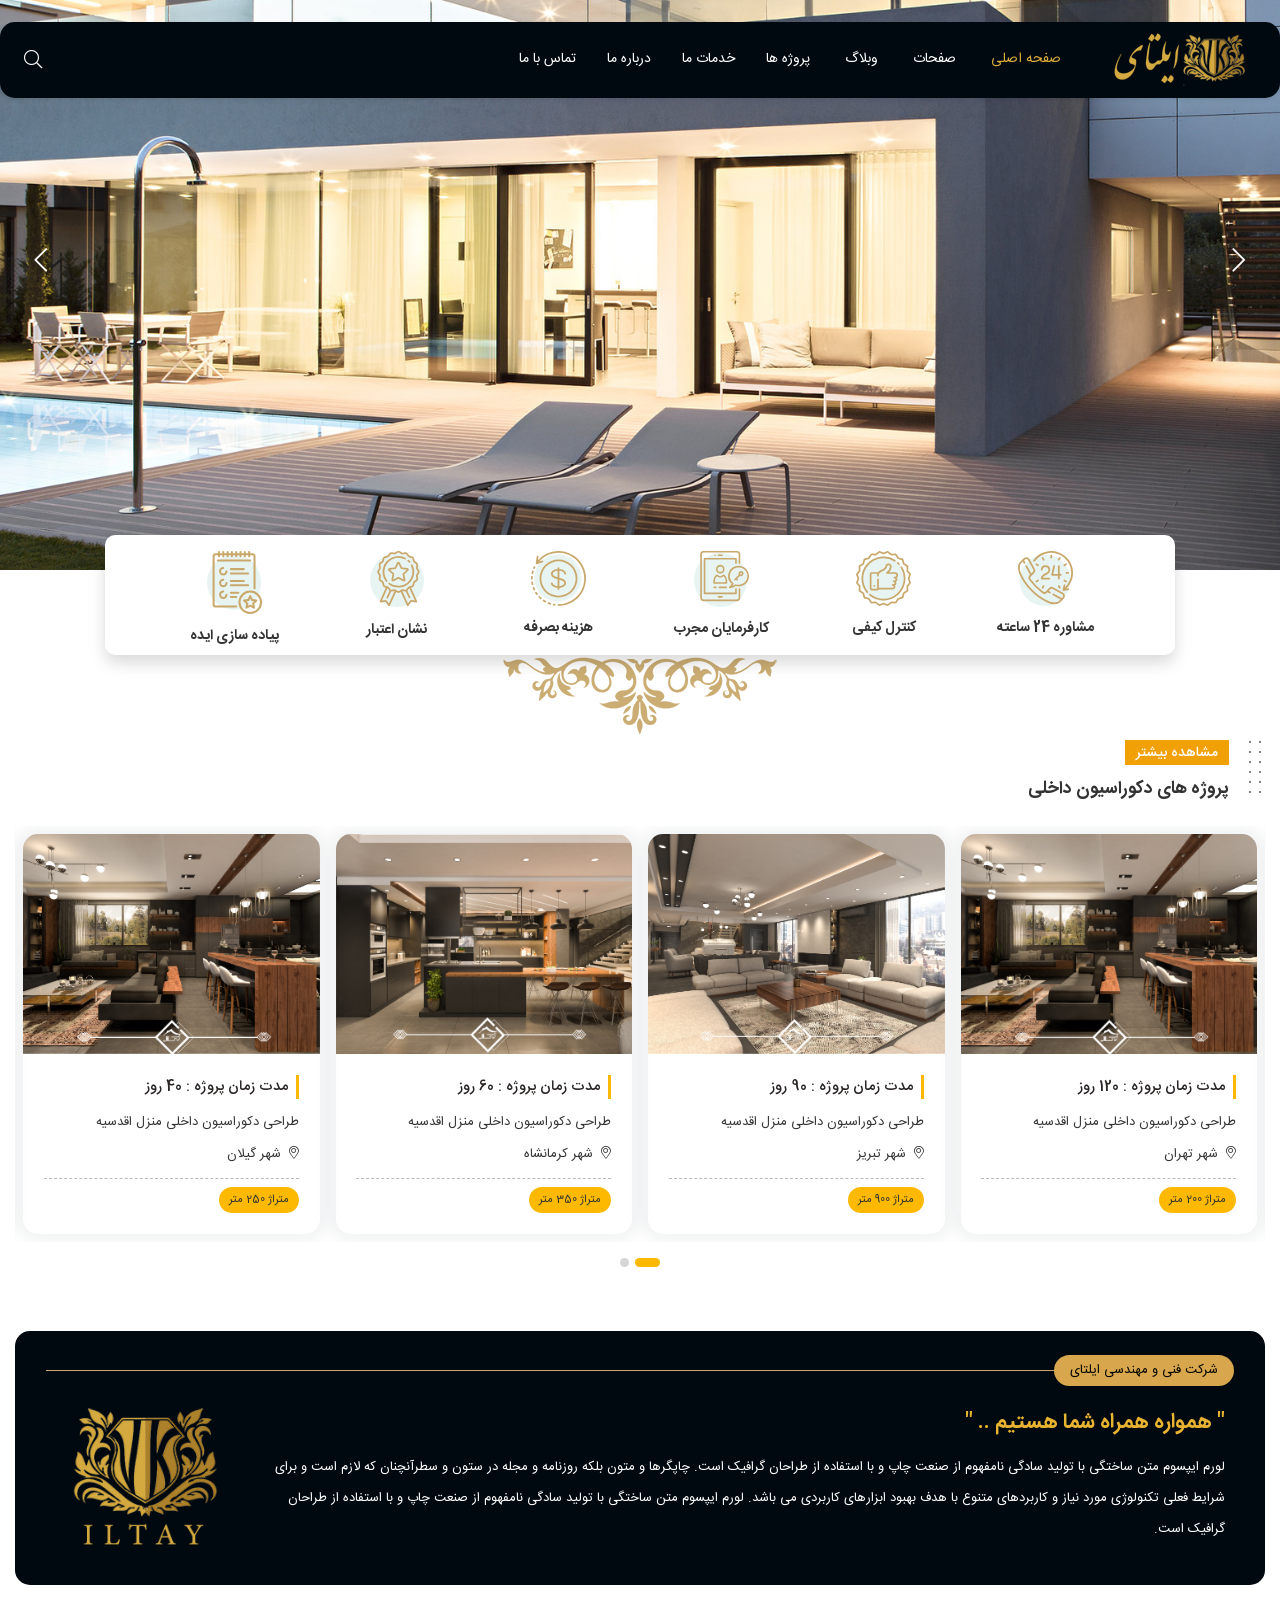
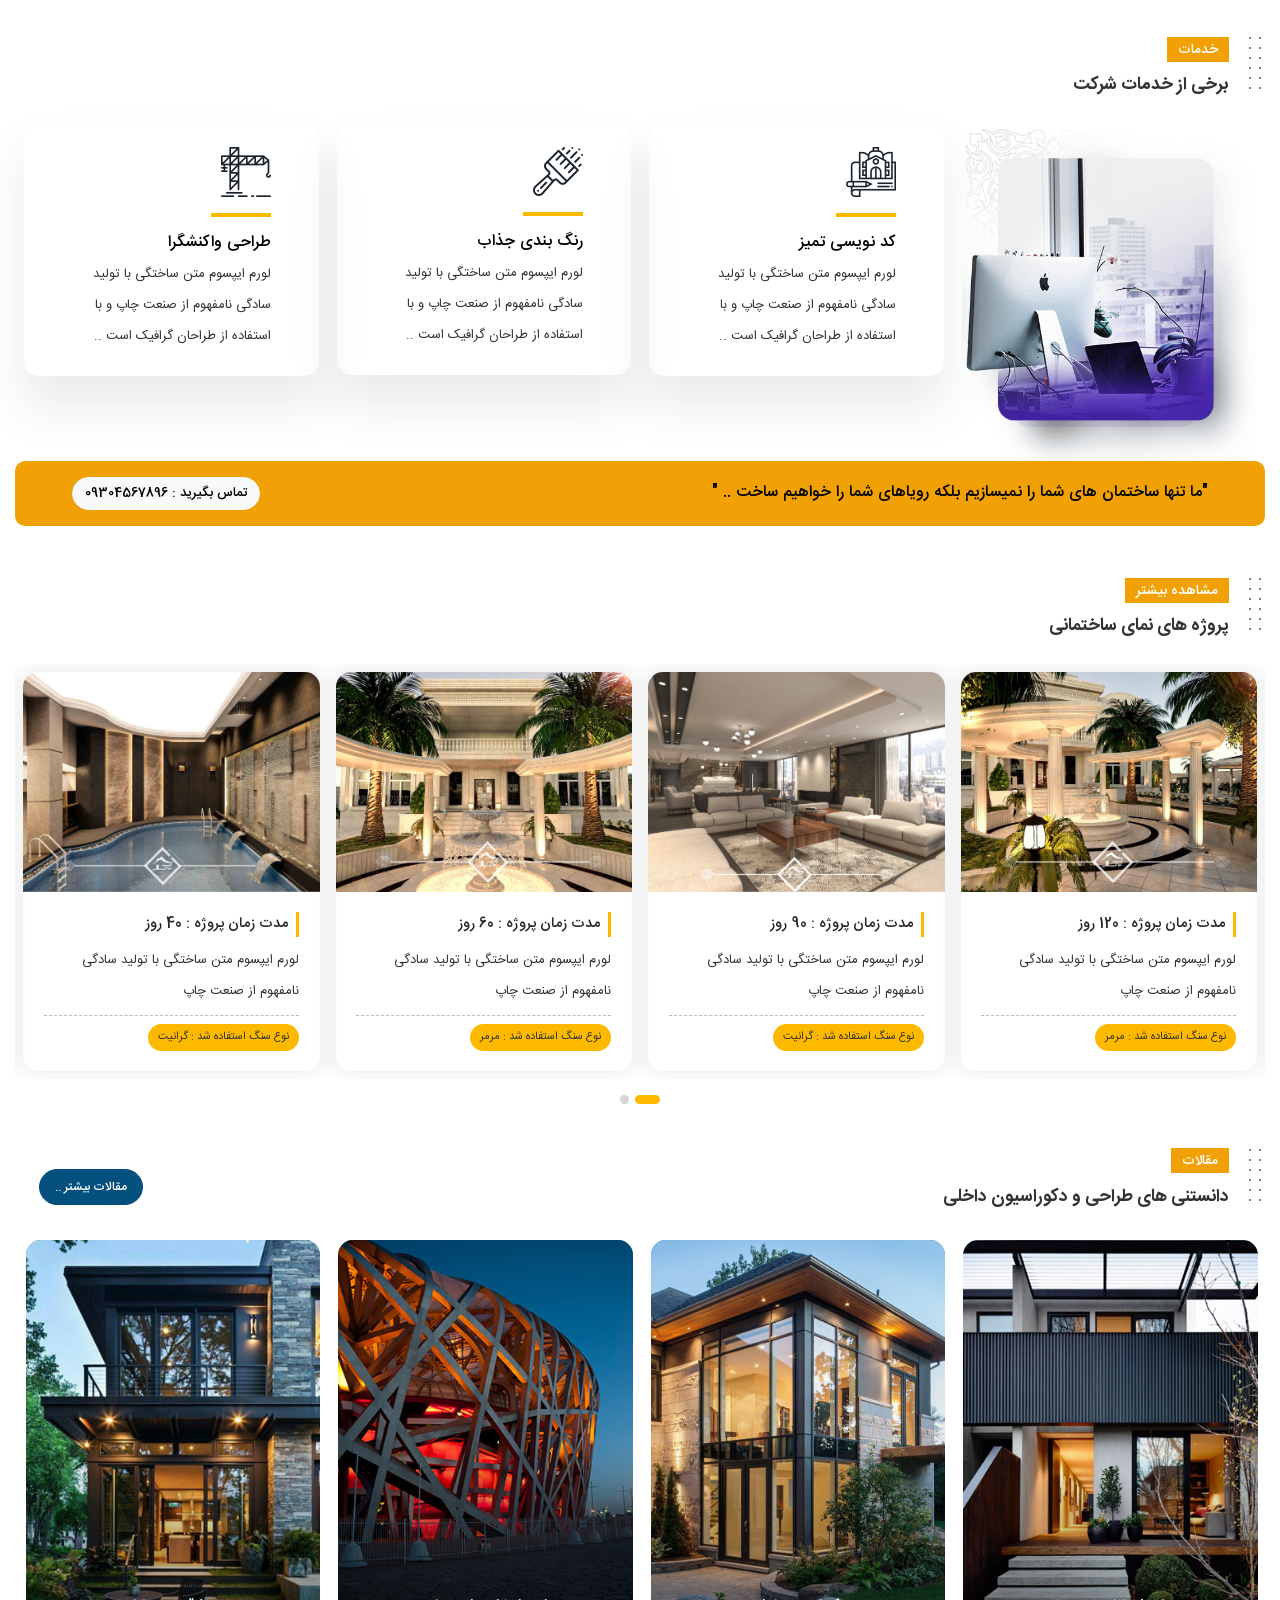
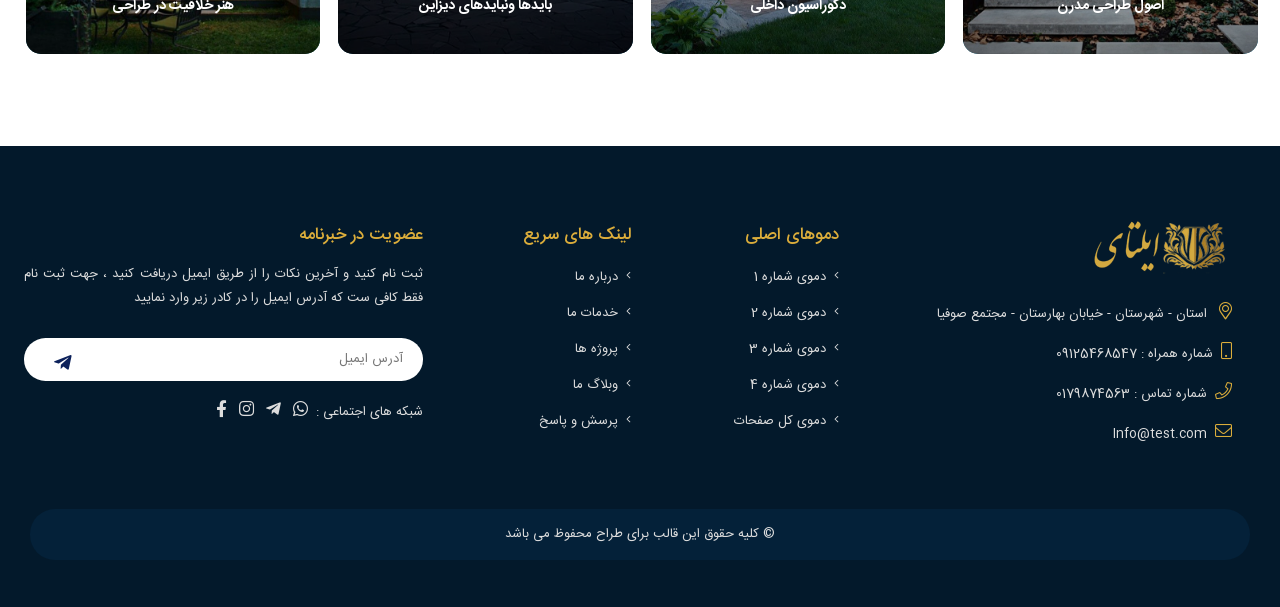
==== Sample-HTML/index.html @ dae74fb6 "chore: remove deprecated custom contact form handler - Delete inc/contact-handler.php (superseded by" ====
﻿<!DOCTYPE html>
<html>
<head>
    <title></title>
    <meta charset="UTF-8">
    <meta http-equiv="X-UA-Compatible" content="IE=edge">
    <meta name="viewport" content="width=device-width, initial-scale=1.0 , maximum-scale=1">

    <link href="Css/Main.css" rel="stylesheet" />
    <link href="Css/Style.css" rel="stylesheet" />
    <link href="Css/Menu.css" rel="stylesheet" />
    <link href="Css/owl.carousel.min.css" rel="stylesheet" />
    <link href="Css/owl.theme.min.css" rel="stylesheet" />
    <link href="Css/hoverimg.css" rel="stylesheet" />
</head>
<body>
    <div class="main_wrap">
        <div class="of-site-mask"></div>

        <div class="off-canvas-wrap ">
            <div class="close-off-canvas-wrap">
                <a href="#" id="of-close-off-canvas">
                    <i class="fal fa-times"></i>
                </a>
            </div>
            <div class="off-canvas-inner">
                <div id="of-mobile-nav" class="mobile-menu-wrap">
                    <ul class="mobile-menu">

                        <li>
                            <a href="#">دموهای اصلی<i class="explain-menu fal fa-angle-left"></i></a>
                            <ul class="sub-menu">
                                <li><a href="Index_demo1.html">دموی اصلی 1</a></li>
                                <li><a href="Index_demo2.html">دموی اصلی 2</a></li>
                                <li><a href="Index_demo3.html">دموی اصلی 3</a></li>
                                <li><a href="Index_demo4.html">دموی اصلی 4</a></li>
                            </ul>
                        </li>
                        <li>
                            <a href="#">درباره ما<i class="explain-menu fal fa-angle-left"></i></a>
                            <ul class="sub-menu">
                                <li><a href="Aboutus1.html">درباره ما 1</a></li>
                                <li><a href="Aboutus2.html">درباره ما 2</a></li>
                            </ul>
                        </li>
                        <li>
                            <a href="#">ارتباط با ما<i class="explain-menu fal fa-angle-left"></i></a>
                            <ul class="sub-menu">
                                <li><a href="Contactus1.html">ارتباط ما 1</a></li>
                                <li><a href="Contactus2.html">ارتباط ما 2</a></li>
                            </ul>
                        </li>
                        <li>
                            <a href="#">پرسش و پاسخ<i class="explain-menu fal fa-angle-left"></i></a>
                            <ul class="sub-menu">
                                <li><a href="Faq1.html">پرسش و پاسخ 1</a></li>
                                <li><a href="Faq2.html">پرسش و پاسخ 2</a></li>
                            </ul>
                        </li>
                        <li>
                            <a href="#">تیم ما<i class="explain-menu fal fa-angle-left"></i></a>
                            <ul class="sub-menu">
                                <li><a href="Ourteam.html">اعضای تیم</a></li>
                                <li><a href="Ourteam_details.html">جزئیات تیم</a></li>
                            </ul>
                        </li>
                        <li>
                            <a href="#">خدمات ما<i class="explain-menu fal fa-angle-left"></i></a>
                            <ul class="sub-menu">
                                <li><a href="Service1.html">خدمات ما 1 </a></li>
                                <li><a href="Service2.html">خدمات ما 2</a></li>
                            </ul>
                        </li>
                        <li>
                            <a href="#">وبلاگ<i class="explain-menu fal fa-angle-left"></i></a>
                            <ul class="sub-menu">
                                <li><a href="blog_grid.html">وبلاگ جدولی </a></li>
                                <li><a href="blog_list.html">وبلاگ لیستی</a></li>
                                <li><a href="blog_destails.html">جزئیات وبلاگ</a></li>
                            </ul>
                        </li>
                        <li>
                            <a href="#">پروژه ها<i class="explain-menu fal fa-angle-left"></i></a>
                            <ul class="sub-menu">
                                <li><a href="Portfoilo1.html">نمونه پروژه 1 </a></li>
                                <li><a href="Portfoilo2.html">نمونه پروژه 2 </a></li>
                                <li><a href="Portfoilo3.html">نمونه پروژه 3 </a></li>
                                <li><a href="Portfoilo_details.html">جزئیات پروژه</a></li>
                            </ul>
                        </li>
                        <li><a href="404.html">صفحه 404</a></li>
                        <li><a href="Login.html">صفحه ورود عضویت</a></li>
                        <li><a href="Blank_page.html">صفحه خالی</a></li>

                    </ul>
                </div>
            </div>
        </div>

        <header class="main_header wide_header">
            <div class="header_container">

                <div class="menu_wrapper menu_sticky">
                    <div class="container p_relative bg-cudark radius15 py-2 shadow-sm mobnav">
                        <div id="navigation" class="of-drop-down of-main-menu" role="navigation">
                            <ul class="menu">
                                <li class="ml-3">
                                    <a href="#" class="current">
                                        <img src="Img/Logo.png" />
                                    </a>
                                </li>

                                <li class="has_sub ">
                                    <a href="#" class="currentlnklight">صفحه اصلی</a>
                                    <div class="second">
                                        <div class="inner">
                                            <ul>
                                                <li><a href="Index_demo1.html">صفحه اصلی دمو 1</a></li>
                                                <li><a href="Index_demo2.html">صفحه اصلی دمو 2</a></li>
                                                <li><a href="Index_demo3.html">صفحه اصلی دمو 3</a></li>
                                                <li><a href="Index_demo4.html">صفحه اصلی دمو 4</a></li>
                                            </ul>
                                        </div>
                                    </div>
                                </li>

                                <li class="has_sub narrow">
                                    <a href="#">صفحات</a>

                                    <div class="second">
                                        <div class="inner">
                                            <ul>
                                                <li class="sub">
                                                    <a href="#" class=""><i class="q_menu_arrow fal fa-angle-left"></i>درباره ما</a>
                                                    <ul>
                                                        <li><a href="Aboutus1.html">درباره ما 1</a></li>
                                                        <li><a href="Aboutus2.html">درباره ما 2</a></li>
                                                    </ul>
                                                </li>
                                                <li class="sub">
                                                    <a href="#" class=""><i class="q_menu_arrow fal fa-angle-left"></i>ارتباط با ما</a>
                                                    <ul>
                                                        <li><a href="Contactus1.html">ارتباط با ما 1</a></li>
                                                        <li><a href="Contactus2.html" >ارتباط با ما 2</a></li>
                                                    </ul>
                                                </li>
                                                <li class="sub">
                                                    <a href="#" class=""><i class="q_menu_arrow fal fa-angle-left"></i>پرسش و پاسخ </a>
                                                    <ul>
                                                        <li><a href="Faq1.html">پرسش و پاسخ 1</a></li>
                                                        <li><a href="Faq2.html">پرسش و پاسخ 2</a></li>
                                                    </ul>
                                                </li>

                                                <li class="sub">
                                                    <a href="#" class=""><i class="q_menu_arrow fal fa-angle-left"></i>تیم ما</a>
                                                    <ul>
                                                        <li><a href="Ourteam.html">اعضای تیم</a></li>
                                                        <li><a href="Ourteam_details.html">جزئیات تیم ما</a></li>
                                                    </ul>
                                                </li>
                                                <li class="sub">
                                                    <a href="#" class=""><i class="q_menu_arrow fal fa-angle-left"></i>خدمات ما</a>
                                                    <ul>
                                                        <li><a href="Service1.html">خدمات ما 1</a></li>
                                                        <li><a href="Service2.html">خدمات ما 2</a></li>
                                                    </ul>
                                                </li>

                                                <li><a href="404.html">صفحه 404</a></li>
                                                <li><a href="Login.html">صفحه ورود عضویت</a></li>
                                                <li><a href="Blank_page.html">صفحه خالی</a></li>
                                            </ul>
                                        </div>
                                    </div>
                                </li>



                                <li class="has_sub ">
                                    <a href="#">وبلاگ</a>
                                    <div class="second">
                                        <div class="inner">
                                            <ul>
                                                <li>
                                                    <a href="blog_list.html" >وبلاگ لیستی</a>
                                                </li>
                                                <li>
                                                    <a href="blog_grid.html">وبلاگ جدولی</a>
                                                </li>

                                                <li>
                                                    <a href="blog_destails.html">جزئیات وبلاگ</a>
                                                </li>

                                            </ul>
                                        </div>
                                    </div>
                                </li>

                                <li class="has_sub narrow">
                                    <a href="#">پروژه ها</a>

                                    <div class="second">
                                        <div class="inner">
                                            <ul>

                                                <li><a href="Portfoilo1.html">نمونه پروژه 1</a></li>
                                                <li><a href="Portfoilo2.html">نمونه پروژه 2</a></li>
                                                <li><a href="Portfoilo3.html">نمونه پروژه 3</a></li>
                                                <li><a href="Portfoilo_details.html">جزئیات پروژه</a></li>
                                            </ul>
                                        </div>
                                    </div>
                                </li>

                                <li><a href="Service2.html">خدمات ما</a></li>
                                <li><a href="Aboutus2.html">درباره ما</a></li>
                                <li><a href="Contactus2.html">تماس با ما</a></li>

                            </ul>
                        </div>
                        <div class="m_search align-self-center pt-md-1 pt-2"><i class="fal fa-search"></i></div>
                        <div class="is-show mobile-nav-button">
                            <img src="Img/Logo.png" />
                            <a id="of-trigger" class="icon-wrap pr-3 pt-2" href="#"> <i class="fal fa-bars"></i></a>
                        </div>
                        <form class="search_wrap mt-lg-0" id="ajax-form-search" method="get" action="">

                            <input type="text" id="search-form-text" class="search-field" value="" name="s" placeholder="کلید واژه مورد نظر ...">
                            <button><i class="fal fa-search"></i></button>

                            <input type="hidden" name="post_type" value="product">
                            <div id="ajax-search-result"></div>
                        </form>
                    </div>
                </div>
            </div>
        </header>

        <div class="clearfix"></div>

        <div id="owl-mainslider" class="owl-carousel owl-theme text-center" style="z-index:5">
            <div class="item">
                <img src="Img/slide9.jpg" class="img-fluid" />
            </div>
            <div class="item">
                <img src="Img/slide8.jpg" class="img-fluid" />
            </div>
        </div>

        <div class="container verify" style="margin-top:-45px;z-index:100;position:relative;max-width:1100px;justify-content:center">
            <div class="row  bg-white  px-5 pt-3 shadow radius10 IRANSans_Bold text-center">
                <div class="col-xl-2 col-md-4 col-6 mb-lg-1 mb-3">
                    <img src="Img/icons/support-benefit-icon.svg" class="mb-2" />
                    <h2>مشاوره 24 ساعته</h2>
                </div>
                <div class="col-xl-2 col-md-4 col-6 mb-lg-1 mb-3">
                    <img src="Img/icons/quality-benefit-icon.svg" class="mb-2" />
                    <h2>کنترل کیفی</h2>
                </div>
                <div class="col-xl-2 col-md-4 col-6 mb-lg-1 mb-3">
                    <img src="Img/icons/credit-benefit-icon.svg" class="mb-2" />
                    <h2>کارفرمایان مجرب</h2>
                </div>

                <div class="col-xl-2 col-md-4 col-6 mb-lg-1 mb-3">
                    <img src="Img/icons/guarantee-benefit-icon.svg" class="mb-2" />
                    <h2>هزینه بصرفه</h2>
                </div>
                <div class="col-xl-2 col-md-4 col-6 mb-lg-1 mb-3">
                    <img src="Img/icons/train-benefit-icon.svg" class="mb-2" />
                    <h2>نشان اعتبار</h2>
                </div>
                <div class="col-xl-2 col-md-4 col-6 mb-lg-1 mb-3">
                    <img src="Img/icons/certificate-benefit-icon.svg" class="mb-2" />
                    <h2>پیاده سازی ایده</h2>
                </div>
            </div>
        </div>

        <div class="container eslimipic">
            <div class="row">
                <div class="col-lg-12 text-center">
                    <img src="Img/456.png" class="justify-content-center" />
                </div>
            </div>
        </div>

        <section class="container blog-grid p_relative">

            <div class="d-flex flex-row mb-3">
                <div class="Dottedstocol ml-3"></div>
                <div class="singletitle">
                    <a href="#"><span>مشاهده بیشتر</span></a>
                    <h1 class="testt text-right">پروژه های دکوراسیون داخلی</h1>
                </div>
            </div>
            <div id="" class="owl-carousel owl-theme owl-decoproject text-right " style="z-index:0!important">

                <div class="m-2 blog_style ">
                    <a href="Portfoilo_details.html"><img class="card-img-top" src="Img/1.jpg" alt="Card image"></a>
                    <div class="card-body">
                        <h3 class="mb-2"><a href="Portfoilo_details.html">مدت زمان پروژه : 120 روز</a></h3>
                        <p>
                            طراحی دکوراسیون داخلی منزل اقدسیه
                        </p>
                        <span><i class="fal fa-map-marker-alt ml-2"></i>شهر تهران</span>
                        <div class="d-flex flex-row justify-content-between mt-2 pt-2 metraj">
                            <span>متراژ 200 متر</span>
                        </div>
                    </div>
                </div>
                <div class="m-2 blog_style">
                    <a href="Portfoilo_details.html"><img class="card-img-top" src="Img/2.jpg" alt="Card image"></a>
                    <div class="card-body">
                        <h3 class="mb-2"><a href="Portfoilo_details.html">مدت زمان پروژه : 90 روز</a></h3>
                        <p>
                            طراحی دکوراسیون داخلی منزل اقدسیه
                        </p>
                        <span><i class="fal fa-map-marker-alt ml-2"></i>شهر تبریز</span>
                        <div class="d-flex flex-row justify-content-between mt-2 pt-2 metraj">
                            <span>متراژ 900 متر</span>
                        </div>
                    </div>
                </div>
                <div class="m-2 blog_style">
                    <a href="Portfoilo_details.html"><img class="card-img-top" src="Img/4.jpg" alt="Card image"></a>
                    <div class="card-body">
                        <h3 class="mb-2"><a href="Portfoilo_details.html">مدت زمان پروژه : 60 روز</a></h3>
                        <p>
                            طراحی دکوراسیون داخلی منزل اقدسیه
                        </p>
                        <span><i class="fal fa-map-marker-alt ml-2"></i>شهر کرمانشاه</span>
                        <div class="d-flex flex-row justify-content-between mt-2 pt-2 metraj">
                            <span>متراژ 350 متر</span>
                        </div>
                    </div>
                </div>
                <div class="m-2 blog_style">
                    <a href="Portfoilo_details.html"><img class="card-img-top" src="Img/1.jpg" alt="Card image"></a>
                    <div class="card-body">
                        <h3 class="mb-2"><a href="Portfoilo_details.html">مدت زمان پروژه : 40 روز</a></h3>
                        <p>
                            طراحی دکوراسیون داخلی منزل اقدسیه
                        </p>
                        <span><i class="fal fa-map-marker-alt ml-2"></i>شهر گیلان</span>
                        <div class="d-flex flex-row justify-content-between mt-2 pt-2 metraj">
                            <span>متراژ 250 متر</span>
                        </div>
                    </div>
                </div>
                <div class="m-2 blog_style">
                    <a href="Portfoilo_details.html"><img class="card-img-top" src="Img/2.jpg" alt="Card image"></a>
                    <div class="card-body">
                        <h3 class="mb-2"><a href="Portfoilo_details.html">مدت زمان پروژه : 80 روز</a></h3>
                        <p>
                            طراحی دکوراسیون داخلی منزل اقدسیه
                        </p>
                        <span><i class="fal fa-map-marker-alt ml-2"></i>شهر اصفهان</span>
                        <div class="d-flex flex-row justify-content-between mt-2 pt-2 metraj">
                            <span>متراژ 480 متر</span>
                        </div>
                    </div>
                </div>

            </div>
        </section>

        <section class="container mt-5">

            <section class="container bg-cudark text-white radius15 text-lg-right text-center my-5">
                <div class="row py-4 px-3 ">
                    <div class="mb-3 d-flex align-items-center w-100">
                        <div class="gold radius25 px-3">شرکت فنی و مهندسی ایلتای </div>
                        <div class="border-top flex-grow-1 ms-2 border-gold"></div>
                    </div>
                    <div class="col-lg-10  order-lg-0 order-1">
                        <h3 class="IRANSans_Bold text-bro mb-2">" همواره همراه شما هستیم .. "</h3>
                        <p class="mb-3">
                            لورم ایپسوم متن ساختگی با تولید سادگی نامفهوم از صنعت چاپ و با استفاده از طراحان گرافیک است. چاپگرها و متون بلکه روزنامه و مجله در ستون و سطرآنچنان که لازم است و برای شرایط فعلی تکنولوژی مورد نیاز و کاربردهای متنوع با هدف بهبود ابزارهای کاربردی می باشد. لورم ایپسوم متن ساختگی با تولید سادگی نامفهوم از صنعت چاپ و با استفاده از طراحان گرافیک است.
                        </p>
                    </div>
                    <div class="col-lg-2 text-lg-left order-lg-1 order-0">
                        <img src="Img/logomiddle.png" class="py-lg-0 p-3" />
                    </div>
                </div>
            </section>

        </section>

        <div class="container  mt-5">
            <div class="d-flex flex-row mb-3">
                <div class="Dottedstocol ml-3"></div>
                <div class="singletitle">
                    <a href="#"><span>خدمات</span></a>
                    <h1 class="testt text-right">برخی از خدمات شرکت</h1>
                </div>
            </div>
            <div class="row Service">
                <div class="col-lg-3 col-md-6 d-lg-block d-none ">
                    <img src="Img/service.png" />
                </div>
                <div class="col-lg-3 col-md-6 ">
                    <div class="d-flex  flex-column sbox py-4 px-5 mb-4 radius15">
                        <div class="mb-3">
                            <img src="Img/icons/icon10.png" />
                        </div>
                        <div class="line_bottom"></div>
                        <div>
                            <h2 class="IRANSans_Medium">کد نویسی تمیز</h2>
                            <p>لورم ایپسوم متن ساختگی با تولید سادگی نامفهوم از صنعت چاپ و با استفاده از طراحان گرافیک است ..</p>
                        </div>
                    </div>

                </div>
                <div class="col-lg-3 col-md-6 ">
                    <div class="d-flex flex-column sbox py-4 px-5 mb-4 radius15">
                        <div class="mb-3">
                            <img src="Img/icons/icon9.png" />
                        </div>
                        <div class="line_bottom"></div>
                        <div>
                            <h2 class="IRANSans_Medium">رنگ بندی جذاب</h2>
                            <p>لورم ایپسوم متن ساختگی با تولید سادگی نامفهوم از صنعت چاپ و با استفاده از طراحان گرافیک است ..</p>
                        </div>
                    </div>

                </div>
                <div class="col-lg-3 col-md-12">
                    <div class="d-flex flex-column sbox py-4 px-5 mb-4 radius15">
                        <div class="mb-3">
                            <img src="Img/icons/icon8.png" />
                        </div>
                        <div class="line_bottom"></div>
                        <div>
                            <h2 class="IRANSans_Medium">طراحی واکنشگرا</h2>
                            <p>لورم ایپسوم متن ساختگی با تولید سادگی نامفهوم از صنعت چاپ و با استفاده از طراحان گرافیک است ..</p>
                        </div>
                    </div>
                </div>
            </div>
        </div>

        <div class="container">
            <div class="row  bg-warning  px-5 py-3 radius10">
                <div class="col-lg-9 text-dark  text-lg-right text-center">
                    <h5 class="IRANSans_Medium">"ما تنها ساختمان های شما را نمیسازیم بلکه رویاهای شما را خواهیم ساخت .. "</h5>
                </div>
                <div class="col-lg-3 text-dark text-lg-left text-center mt-lg-0 mt-3">
                    <a class="btn btn-light radius20 text-dark IRANSans_Medium">تماس بگیرید : 09304567896</a>
                </div>
            </div>
        </div>


        <section class="container blog-grid mt-5">

            <div class="d-flex flex-row mb-3">
                <div class="Dottedstocol ml-3"></div>
                <div class="singletitle">
                    <a href="#"><span>مشاهده بیشتر</span></a>
                    <h1 class="testt text-right">پروژه های نمای ساختمانی</h1>
                </div>
            </div>
            <div id="" class="owl-carousel owl-theme owl-outproject text-right ">
                <div class="m-2 blog_style">
                    <a href="Portfoilo_details.html"><img class="card-img-top" src="Img/13.jpg" alt="Card image"></a>
                    <div class="card-body">
                        <h3 class="mb-2"><a href="Portfoilo_details.html">مدت زمان پروژه : 120 روز</a></h3>
                        <p class="mb-2">
                            لورم ایپسوم متن ساختگی با تولید سادگی نامفهوم از صنعت چاپ
                        </p>
                        <div class="d-flex flex-row justify-content-between mt-2 pt-2 metraj">
                            <span>نوع سنگ استفاده شد : مرمر</span>
                        </div>
                    </div>
                </div>
                <div class="m-2 blog_style">
                    <a href="Portfoilo_details.html"><img class="card-img-top" src="Img/2.jpg" alt="Card image"></a>
                    <div class="card-body">
                        <h3 class="mb-2"><a href="Portfoilo_details.html">مدت زمان پروژه : 90 روز</a></h3>
                        <p class="mb-2">
                            لورم ایپسوم متن ساختگی با تولید سادگی نامفهوم از صنعت چاپ
                        </p>

                        <div class="d-flex flex-row justify-content-between mt-2 pt-2 metraj">
                            <span>نوع سنگ استفاده شد : گرانیت</span>
                        </div>
                    </div>
                </div>
                <div class="m-2 blog_style">
                    <a href="Portfoilo_details.html"><img class="card-img-top" src="Img/14.jpg" alt="Card image"></a>
                    <div class="card-body">
                        <h3 class="mb-2"><a href="Portfoilo_details.html">مدت زمان پروژه : 60 روز</a></h3>
                        <p class="mb-2">
                            لورم ایپسوم متن ساختگی با تولید سادگی نامفهوم از صنعت چاپ
                        </p>

                        <div class="d-flex flex-row justify-content-between mt-2 pt-2 metraj">
                            <span>نوع سنگ استفاده شد : مرمر</span>
                        </div>
                    </div>
                </div>
                <div class="m-2 blog_style">
                    <a href="Portfoilo_details.html"><img class="card-img-top" src="Img/16.jpg" alt="Card image"></a>
                    <div class="card-body">
                        <h3 class="mb-2"><a href="Portfoilo_details.html">مدت زمان پروژه : 40 روز</a></h3>
                        <p class="mb-2">
                            لورم ایپسوم متن ساختگی با تولید سادگی نامفهوم از صنعت چاپ
                        </p>

                        <div class="d-flex flex-row justify-content-between mt-2 pt-2 metraj">
                            <span>نوع سنگ استفاده شد : گرانیت</span>
                        </div>
                    </div>
                </div>
                <div class="m-2 blog_style">
                    <a href="Portfoilo_details.html"><img class="card-img-top" src="Img/4.jpg" alt="Card image"></a>
                    <div class="card-body">
                        <h3 class="mb-2"><a href="Portfoilo_details.html">مدت زمان پروژه : 40 روز</a></h3>
                        <p class="mb-2">
                            لورم ایپسوم متن ساختگی با تولید سادگی نامفهوم از صنعت چاپ
                        </p>

                        <div class="d-flex flex-row justify-content-between mt-2 pt-2 metraj">
                            <span>نوع سنگ استفاده شد : گرانیت</span>
                        </div>
                    </div>
                </div>

            </div>
        </section>


        <section class="container spicblog mt-4">

            <div class="d-flex flex-row justify-content-between">
                <div class="d-flex flex-row mb-lg-2 mb-3">
                    <div class="Dottedstocol ml-3"></div>
                    <div class="singletitle">
                        <span>مقالات</span>
                        <h1 class="text-right">دانستنی های طراحی و دکوراسیون داخلی</h1>
                    </div>
                </div>

                <div class="pl-lg-4 pt-lg-4">
                    <a href="blog_grid.html" class="IRANSans_Medium btn btn-brow radius20">مقالات بیشتر ..</a>
                </div>
            </div>

            <div class="row mt-3">
                <div class="col-lg-3 col-sm-6">
                    <div class="d-flex flex-lg-column flex-md-row flex-column mb-3">
                        <a href="blog_destails.html" class="piec4 grid mb-lg-3">
                            <figure class="effect-sadie radius15">
                                <img src="Img/grid-img5.jpg" alt="img01" class="radius15" />
                                <figcaption>
                                    <h2 class="IRANSans_Bold">اصول طراحی مدرن</h2>
                                    <p>جهت مشاهده مطلب کلیک کنید ..</p>
                                </figcaption>
                            </figure>
                        </a>

                    </div>
                </div>
                <div class="col-lg-3 col-sm-6">
                    <div class="d-flex flex-lg-column flex-md-row flex-column mb-3">
                        <a href="blog_destails.html" class="piec4 grid mb-lg-3">
                            <figure class="effect-sadie  radius15">
                                <img src="Img/grid-img3.jpg" alt="img01" />
                                <figcaption>
                                    <h2 class="IRANSans_Bold">دکوراسیون داخلی</h2>
                                    <p>جهت مشاهده مطلب کلیک کنید ..</p>
                                </figcaption>
                            </figure>
                        </a>

                    </div>
                </div>
                <div class="col-lg-3 col-sm-6">
                    <div class="d-flex flex-lg-column flex-md-row flex-column mb-3">
                        <a href="blog_destails.html" class="piec4 grid mb-lg-3">
                            <figure class="effect-sadie  radius15">
                                <img src="Img/grid-img.jpg" alt="img01" />
                                <figcaption>
                                    <h2 class="IRANSans_Bold">بایدها ونبایدهای دیزاین</h2>
                                    <p>جهت مشاهده مطلب کلیک کنید ..</p>
                                </figcaption>
                            </figure>
                        </a>

                    </div>
                </div>
                <div class="col-lg-3 col-sm-6">
                    <div class="d-flex flex-lg-column flex-md-row flex-column mb-3">
                        <a href="blog_destails.html" class="piec4 grid mb-lg-3">
                            <figure class="effect-sadie radius15">
                                <img src="Img/grid-img4.jpg" alt="img01" />
                                <figcaption>
                                    <h2 class="IRANSans_Bold">هنر خلاقیت در طراحی</h2>
                                    <p>جهت مشاهده مطلب کلیک کنید ..</p>
                                </figcaption>
                            </figure>
                        </a>

                    </div>
                </div>
            </div>
        </section>

        <footer class="mt-5 pt-5 pb-2">
            <div class="container py-4">
                <div class="row">
                    <div class="col-xl-4 col-md-6 mb-3">
                        <div class="pr-xl-4 mb-2 text-right address">
                            <img src="Img/Logo.png" class="img-fluid mb-4" />

                            <p class="mb-3"><i class="fal fa-map-marker-alt ml-2"></i> استان - شهرستان - خیابان بهارستان - مجتمع صوفیا </p>
                            <p class="mb-3"><i class="fal fa-mobile ml-2"></i>شماره همراه : 09125468547</p>
                            <p class="mb-3"><i class="fal fa-phone ml-2"></i>شماره تماس : 0179874563</p>
                            <p class="mb-3"><i class="fal fa-envelope ml-2"></i>Info@test.com</p>
                        </div>
                    </div>
                    <div class="col-xl-2 col-md-6 mb-3">
                        <h3>دموهای اصلی</h3>
                        <ul>

                            <li>
                                <a href="Index_demo1.html"><i class="fal fa-angle-left ml-2"></i>دموی شماره 1</a>
                            </li>
                            <li>
                                <a href="Index_demo2.html"><i class="fal fa-angle-left ml-2"></i>دموی شماره 2</a>
                            </li>
                            <li>
                                <a href="Index_demo3.html"><i class="fal fa-angle-left ml-2"></i>دموی شماره 3</a>
                            </li>
                            <li>
                                <a href="Index_demo4.html" ><i class="fal fa-angle-left ml-2"></i>دموی شماره 4</a>
                            </li>
                            <li>
                                <a href="Demo.html" ><i class="fal fa-angle-left ml-2"></i>دموی کل صفحات</a>
                            </li>
                        </ul>
                    </div>
                    <div class="col-xl-2 col-md-6 mb-3">
                        <h3>لینک های سریع </h3>
                        <ul>
                            <li>
                                <a href="Aboutus2.html"><i class="fal fa-angle-left ml-2"></i>درباره ما</a>
                            </li>

                            <li>
                                <a href="Service1.html" ><i class="fal fa-angle-left ml-2"></i>خدمات ما</a>
                            </li>
                            <li>
                                <a href="Portfoilo1.html" ><i class="fal fa-angle-left ml-2"></i>پروژه ها</a>
                            </li>

                            <li>
                                <a href="blog_grid.html"><i class="fal fa-angle-left ml-2"></i>وبلاگ ما</a>
                            </li>
                            <li>
                                <a href="Faq2.html"><i class="fal fa-angle-left ml-2"></i>پرسش و پاسخ</a>
                            </li>
                        </ul>

                    </div>

                    <div class="col-xl-4 col-md-6 mb-3">
                        <h3>عضویت در خبرنامه</h3>
                        <p> ثبت نام کنید و آخرین نکات را از طریق ایمیل دریافت کنید ، جهت ثبت نام فقط کافی ست که آدرس ایمیل را در کادر زیر وارد نمایید</p>
                        <form class="newsletter p_relative mt-3">
                            <input type="text" placeholder="آدرس ایمیل">
                            <button class="submit_btn" type="submit"><i class="fab fa-telegram-plane"></i></button>
                        </form>
                        <ul class="fo_social mt-3 float-right">
                            <li class="round-btn btn-whatsapp">
                                <span>شبکه های اجتماعی :</span>

                            </li>
                            <li class="round-btn btn-whatsapp">
                                <a href="#"><i class="fab fa-whatsapp m-1 fa-2x" aria-hidden="true"></i></a>

                            </li>
                            <li class="round-btn btn-telegram">
                                <a href="#"><i class="fab fa-telegram-plane  m-1 fa-2x" aria-hidden="true"></i></a>
                            </li>
                            <li class="round-btn btn-instagram">
                                <a href="#"><i class="fab fa-instagram m-1 fa-2x" aria-hidden="true"></i></a>
                            </li>
                            <li class="round-btn btn-facebook">
                                <a href="#"><i class="fab fa-facebook-f m-1 fa-2x"></i></a>
                            </li>
                        </ul>
                    </div>
                </div>

                <div class="row pt-3">
                    <div class="container-fluid">
                        <div class="copyright">© کلیه حقوق این قالب برای طراح محفوظ می باشد </div>
                    </div>
                </div>
            </div>
        </footer>

    </div>

    <script src="Js/jquery.min.js"></script>
    <script src="Js/bootstrap.min.js"></script>
    <script src="Js/owl.carousel.js"></script>
    <script src="Js/Custom.js"></script>
    <script src="Js/Menu.js"></script>
</body>
</html>
---- Sample-HTML/Css/Style.css ----
﻿
@font-face {
    font-family: "IRANSans";
    src: url("../Fonts/IRANSansWeb(FaNum).eot"); /* IE9 Compat Modes */
    src: url("../Fonts/IRANSansWeb(FaNum).eot?#iefix") format("embedded-opentype"), /* IE6-IE8 */
    url("../Fonts/IRANSansWeb(FaNum).ttf") format("truetype"), /* Safari, Android, iOS */
    url("../Fonts/IRANSansWeb(FaNum).woff") format("woff"), /* Modern Browsers */
    url("../Fonts/IRANSansWeb(FaNum).woff2") format("woff2"); /* Modern Browsers */
    font-weight: normal;
    font-style: normal;
}

@font-face {
    font-family: "IRANSans_Light";
    src: url("../Fonts/IRANSansWeb(FaNum)_Light.eot"); /* IE9 Compat Modes */
    src: url("../Fonts/IRANSansWeb(FaNum)_Light.eot?#iefix") format("embedded-opentype"), /* IE6-IE8 */
    url("../Fonts/IRANSansWeb(FaNum)_Light.ttf") format("truetype"), /* Safari, Android, iOS */
    url("../Fonts/IRANSansWeb(FaNum)_Light.woff") format("woff"), /* Modern Browsers */
    url("../Fonts/IRANSansWeb(FaNum)_Light.woff2") format("woff2"); /* Modern Browsers */
    font-weight: normal;
    font-style: normal;
}

@font-face {
    font-family: "IRANSans_Medium";
    src: url("../Fonts/IRANSansWeb(FaNum)_Medium.eot"); /* IE9 Compat Modes */
    src: url("../Fonts/IRANSansWeb(FaNum)_Medium.eot?#iefix") format("embedded-opentype"), /* IE6-IE8 */
    url("../Fonts/IRANSansWeb(FaNum)_Medium.ttf") format("truetype"), /* Safari, Android, iOS */
    url("../Fonts/IRANSansWeb(FaNum)_Medium.woff") format("woff"), /* Modern Browsers */
    url("../Fonts/IRANSansWeb(FaNum)_Medium.woff2") format("woff2"); /* Modern Browsers */
    font-weight: normal;
    font-style: normal;
}

@font-face {
    font-family: "IRANSans_Bold";
    src: url("../Fonts/IRANSansWeb(FaNum)_Bold.eot"); /* IE9 Compat Modes */
    src: url("../Fonts/IRANSansWeb(FaNum)_Bold.eot?#iefix") format("embedded-opentype"), /* IE6-IE8 */
    url("../Fonts/IRANSansWeb(FaNum)_Bold.ttf") format("truetype"), /* Safari, Android, iOS */
    url("../Fonts/IRANSansWeb(FaNum)_Bold.woff") format("woff"), /* Modern Browsers */
    url("../Fonts/IRANSansWeb(FaNum)_Bold.woff2") format("woff2"); /* Modern Browsers */
    font-weight: normal;
    font-style: normal;
}




article, aside, details, figcaption, figure, footer, header, nav, section, summary {
    display: block;
    margin: 0;
    padding: 0;
}

a, abbr, acronym, address, applet, article, aside, audio, b, big, blockquote, body, canvas, caption, center, cite, code, dd, del, details, dfn, div, dl, dt, em, embed, fieldset, figcaption, figure, footer, form, h1, h2, h3, h4, h5, h6, header, hgroup, html, i, iframe, img, ins, kbd, label, legend, li, mark, menu, nav, object, ol, output, p, pre, q, ruby, s, samp, section, small, span, strike, strong, sub, summary, sup, table, tbody, td, tfoot, th, thead, time, tr, tt, u, ul, var, video {
    margin: 0;
    padding: 0;
    border: 0;
}

* {
    -webkit-box-sizing: border-box;
    -moz-box-sizing: border-box;
    outline: 0;
    box-sizing: border-box;
}

img {
    border: none;
    text-decoration: none;
    outline: none;
    max-width: 100%;
    height: auto;
}

input:focus, select:focus, textarea:focus, button:focus {
    outline: none;
}

img[class*="align"] {
    height: auto;
    max-width: 100%;
}

img.size-full, img.size-large, img.header-image {
    max-width: 100%;
    height: auto;
    display: block;
}

.aligncenter, div.aligncenter {
    display: block !important;
    margin-left: auto !important;
    margin-right: auto;
}

a img.aligncenter {
    display: block;
    margin-left: auto;
    margin-right: auto;
    margin-bottom: 24px;
}

nav, ul, ol li, li {
    list-style: none;
    margin: 0;
    padding: 0;
}

i {
    font-style: normal;
}


a {
    color: #2b2626;
    text-decoration: none;
}

    a:hover {
        text-decoration: none;
    }

h1, h2, h3, h4, h5, h6 {
    /*font-family: IRANSans_Medium, Tahoma;*/
    margin: 0;
    padding: 0;
    line-height: 2em;
}

.clear, .clearfix {
    clear: both;
}

    .clear:after, .clear:before, .clearfix:after, .clearfix:before {
        content: '';
        display: block;
        clear: both;
    }

.radius10 {
    border-radius: 10px;
}

.radius15 {
    border-radius: 15px;
}

.radius20 {
    border-radius: 20px;
}

.radius25 {
    border-radius: 55px;
}



.IRANSans {
    font-family: IRANSans;
}

.IRANSans_Light {
    font-family: IRANSans_Light;
}

.IRANSans_Medium {
    font-family: IRANSans_Medium;
}

.IRANSans_Bold {
    font-family: IRANSans_Bold;
}


body {
    direction: rtl;
    font-size: 13px;
    font-family: IRANSans;
    text-align: right;
    color: #333;
    margin: 0;
    padding: 0;
    background-color: #fff;
    overflow-x: hidden;
    line-height: 2.4;
}


.bg-cudark {
    background-color: #010910;
}

.currentlnk {
    color: #dbad3b !important;
}

/*#owl-mainslider .item img {
    max-height: 500px;
    width: 100%;
}*/


#owl-mainslider .owl-prev, #owl-mainslider .owl-next {
    top: 40%;
}


#owl-mainslider .owl-prev, #owl-mainslider .owl-next {
    position: absolute;
    font-size: 27px;
    background-color: transparent;
    color: #fff;
    font-family: 'Font Awesome 5 Pro';
    /*top: 50%;*/
    margin: 0 50px;
}

#owl-mainslider .owl-next {
    right: -1rem;
}

#owl-mainslider .owl-prev {
    left: -1rem;
}


    #owl-mainslider .owl-prev:after {
        font-family: 'Font Awesome 5 Pro';
        content: "\f053";
        font-size: 27px;
        font-style: normal;
    }

#owl-mainslider .owl-next:before {
    font-family: 'Font Awesome 5 Pro';
    content: "\f054";
    font-size: 27px;
    font-style: normal;
}


.box {
    /*-ms-border-radius: 15px;
    -moz-border-radius: 15px;
    -webkit-border-radius: 15px;
    border-radius: 20px;*/
    -ms-box-shadow: 0px 5px 10px 3px rgba(154, 161, 171, 0.25);
    -moz-box-shadow: 0px 5px 10px 3px rgba(154, 161, 171, 0.25);
    -webkit-box-shadow: 0px 5px 10px 3px rgba(154, 161, 171, 0.25);
    box-shadow: 0px 5px 10px 3px rgba(154, 161, 171, 0.25);
    background-color: #fff;
    position: relative;
}

h3.title {
    font-size: 1.75rem;
}

h3.bt-center::after {
    content: '';
    width: 80px;
    height: 4px;
    background-color: #fdb900;
    display: block;
    margin-top: 0.2em !important;
    margin: 0 auto;
    margin-top: 0px;
}

.Service h2 {
    color: #000;
    font-size: 1rem;
}


.line_bottom {
    width: 60px;
    height: 4px;
    background: #fdb900;
    display: block;
    margin-bottom: 10px;
}


.Service .d-flex {
    -webkit-box-shadow: 0px 30px 50px 0px rgba(31, 45, 48, 0.1);
    box-shadow: 0px 30px 50px 0px rgba(31, 45, 48, 0.1);
}


/*.breadcrumb_content {
z-index:100
}*/


.breadcrumb_content {
    color: #fff;
    font-size: 14px;
}

    .breadcrumb_content ul li {
        display: inline-block !important;
        /*padding-right:10px*/
    }

        .breadcrumb_content ul li a {
            color: #fff;
        }

            .breadcrumb_content ul li a::after {
                content: "»";
                /*font-family: 'Font Awesome Pro';*/
                display: inline-block;
                font-size: 12px;
                line-height: 15px;
                vertical-align: middle;
                margin: 10px;
            }

footer {
    /*background-color:#1b232c;*/
    background-color: #03192b;
    color: #dddddd;
}

    footer ul li {
        margin-bottom: 0.3rem;
    }

    footer h3 {
        color: #dbad3b;
        font-size: 17px;
        font-family: IRANSans_Medium;
        margin-bottom: 10px;
    }

    footer p {
        font-size: 13px;
        line-height: 24px;
        color: #dddddd;
        text-align: justify;
    }


    footer a {
        color: #dddddd;
    }

    footer .address i {
        font-size: 17px;
        color: #dbad3b;
    }

    footer a:hover {
        text-decoration: none;
        color: #e3b031;
    }


    footer .fa-2x {
        font-size: 1.3em;
    }

.newsletter input[type="text"] {
    width: 100%;
    background: #fff;
    color: #333;
    border: none;
    padding: 6px 20px;
    border-radius: 50px;
    margin-top: 12px;
}

.newsletter .submit_btn {
    background: transparent;
    position: absolute;
    left: 20px;
    border: 0;
    top: 6px;
    font-size: 20px;
    color: #0c215b;
    cursor: pointer !important;
    padding: 10px;
}

.p_relative {
    position: relative;
}

ul.fo_social li {
    display: inline;
}

footer .copyright {
    /*border-top: 1px solid #ccc;*/
    font-size: 13px;
    color: #dddddd;
    padding: 10px;
    text-align: center;
    background: #042139;
    border-radius: 25px;
    margin: 15px 0;
}


/*#owl-customers img{
width:95px
}*/


.about_area {
    position: absolute;
    left: 0;
    bottom: 0;
    z-index: 5;
    height: 450px;
    /*opacity:0.5*/
}

#owl-toparticle {
    z-index: 6;
}

/*.of-main-menu > ul > li > a {
    font-family: IRANSans_Medium;
}*/

@media (max-width:991px) {
    .wapp {
        max-height: 250px;
    }
}

/*@media screen and (max-width:1200px) {
    .container {
        max-width: 90% !important;
    }
}*/

.bkg .bg-package {
    height: 280px !important;
}

.bg-package {
    /*background: url('../Img/packageBg.jpg') no-repeat;
    background-size: cover;*/
    background-image: url("../Img/packageBg.jpg");
    /*height: 50%;*/
    background-position: center;
    background-repeat: no-repeat;
    background-size: cover;
    position: relative;
}

.boxcontent {
    position: relative;
    top: -130px;
    z-index: 20;
}

.hot-posts .grid figure {
    height: 250px !important;
}

.hot-posts h2 {
    font-family: IRANSans_Bold;
    font-size: 1rem;
}

.popup-gallery .effect-ruby img {
    min-height: 233px;
}


.owl-decoproject h3, .owl-outproject h3 {
    font-size: 0.9rem !important;
    font-family: IRANSans_Medium !important;
    line-height: 1.7;
}


/*.owl-decoproject img,.owl-outproject img {
height: 200px!important;
width: 100%;
object-fit: cover;
}*/



.Dottedstocol {
    width: 20px;
    height: 60px;
    background-image: radial-gradient(#818181 1px,transparent 1px);
    -webkit-background-size: 20px 20px;
    background-size: 10px 10px;
    border-radius: 0px;
}


.bg-midblue .Dottedstocol {
    background-image: radial-gradient(#fff 1px,transparent 1px);
}


.singletitle span {
    font-family: IRANSans_Medium;
    background-color: #f1a005;
    padding: 0.1rem 0.7rem;
    color: #fff;
    font-size: 0.86rem;
}

.singletitle h1 {
    font-family: IRANSans_Bold;
    font-size: 1.1rem;
    line-height: 2.3;
}








/*.banner_area h1 {
    font-size: 2.3rem;
}*/



.banner_area {
    /*position: relative;
    z-index: 1;
    overflow: hidden;*/
    padding: 170px 0px 40px;
    background: rgba(0, 0, 0, 0.5) url('../Img/packageBg.jpg') no-repeat center;
    /*transform: translateY(-9.5px);*/
    text-align: center;
}

/*.banner_area .overlay_bg {
    background-position: center 50% !important;
}


.parallax-effect {
    height: 150%;
    z-index: -1;
    opacity: 0.40;
    background-size: cover !important;
    background-position: center top !important;
}

.overlay_bg {
    position: absolute;
    top: 0;
    left: 0;
    width: 100%;
    height: 100%;
    z-index: -1;
}*/




.demo2 #owl-mainslider img {
    width: 100%;
    height: 600px;
    object-fit: cover;
}







@media (max-width:768px) {
    /*.banner_area {
        padding: 40px 0px 100px !important;
    }*/

    #owl-mainslider .owl-prev, #owl-mainslider .owl-next {
        top: 35%;
    }

    #owl-mainslide img {
        min-height: 320px !important;
        object-fit: cover;
        width: 100%;
    }

    .wide_header .menu_wrapper {
        margin: 0 !important;
    }
}



@media (max-width:576px) {
    .banner_area {
        padding: 120px 0px 40px;
    }
}


@media (max-width:480px) {
    #cstm_collapsible {
        font-size: 12px;
    }
}










.contact-block i {
    font-size: 14px;
    background-color: #edf5ff;
    color: #000;
    border-radius: 100%;
    width: 30px;
    height: 30px;
    text-align: center;
    background: #fdb900;
    /*background: linear-gradient(to right, #901ec1 0%, #7450fe 51%, #901ec1 100%);
    background-clip: border-box;
    -webkit-background-clip: text;
    -webkit-text-fill-color: transparent;*/
}

.contact-shape img {
    position: absolute;
}

.contact-block h4, .social h4 {
    font-size: 14px;
    border-bottom: 1px dashed #c8d4d9;
    /*padding-bottom: 8px;*/
    margin-bottom: 8px;
    font-size: 0.9rem;
    font-family: IRANSans_Medium;
    color: #04436b;
}


.social i {
    font-size: 17px;
    border-radius: 5px;
}


#owl-blog.demo3 a {
    color: #fff !important;
}

.blog_style:hover {
    -webkit-transform: translateY(-10px);
    transform: translateY(-10px);
    cursor: pointer;
    -ms-box-shadow: 0px 0px 20px 6px rgba(154, 161, 171, 0.35);
    -moz-box-shadow: 0px 0px 20px 6px rgba(154, 161, 171, 0.35);
    -webkit-box-shadow: 0px 0px 20px 6px rgba(154, 161, 171, 0.35);
    box-shadow: 0px 0px 20px 6px rgba(154, 161, 171, 0.35);
}

    .blog_style:hover h2 a {
        color: #224664;
    }

.blog_style {
    -webkit-transition: .4s;
    transition: .4s;
    -ms-box-shadow: 0px 0px 15px 6px rgba(154, 161, 171, 0.15);
    -moz-box-shadow: 0px 0px 15px 6px rgba(154, 161, 171, 0.15);
    -webkit-box-shadow: 0px 0px 15px 6px rgba(154, 161, 171, 0.15);
    box-shadow: 0px 0px 15px 6px rgba(154, 161, 171, 0.15);
    border-radius: 15px;
}

    .blog_style .card-body {
        padding: 1.3rem !important;
    }

        .blog_style .card-body h2 {
            margin-bottom: 10px;
            /*font-family:IRANSans_Medium*/
        }

        .blog_style .card-body span a {
            background-color: #fdb900;
            padding: 2px 10px;
            border-radius: 15px;
            font-size: 11px;
        }

.comment img {
    width: 33px;
    height: 33px;
}

.title_blog {
    font-size: 19px;
}

/*.radiuscor {
border-top-right-radius: 15px;
border-top-left-radius: 15px;
border-bottom-right-radius: 15px;
}*/

ul.list-unstyled li {
    /*border-bottom:1px dashed #000;*/
    margin-right: 10px;
    margin-bottom: 8px;
    padding-right: 8px;
}

.thumb-post img {
    max-width: 80px;
    margin-bottom: 15px;
    border-radius: 5px;
    object-fit: cover;
}

.thumb-post p {
    line-height: 2;
    font-size: 12px;
    font-family: IRANSans_Medium;
}

.pcolor ul li {
    display: inline-block;
    padding: 3px 10px;
    margin: 4px;
    background-color: #f4f4f4;
    border-radius: 15px;
    font-size: 12px !important;
}

    .pcolor ul li:hover {
        background-color: #cddce7;
    }

.footwave {
    margin: -80px 0;
}


.b-detay span {
    font-size: 0.75rem;
}


.tiltay {
    font-size: 1.25rem !important;
    color: #3c415e !important;
}

.sbox {
    -webkit-transition: .4s;
    transition: .4s;
}

    .sbox:hover {
        -webkit-transform: translateY(-10px);
        transform: translateY(-10px);
        cursor: pointer;
        -ms-box-shadow: 0px 0px 20px 6px rgba(154, 161, 171, 0.18);
        -moz-box-shadow: 0px 0px 20px 6px rgba(154, 161, 171, 0.18);
        -webkit-box-shadow: 0px 0px 20px 6px rgba(154, 161, 171, 0.18);
        box-shadow: 0px 0px 20px 6px rgba(154, 161, 171, 0.18);
    }

.sbox3 {
    -webkit-transform: translateY(-10px);
    transform: translateY(-10px);
    cursor: pointer;
    -ms-box-shadow: 0px 0px 20px 6px rgba(154, 161, 171, 0.18);
    -moz-box-shadow: 0px 0px 20px 6px rgba(154, 161, 171, 0.18);
    -webkit-box-shadow: 0px 0px 20px 6px rgba(154, 161, 171, 0.18);
    box-shadow: 0px 0px 20px 6px rgba(154, 161, 171, 0.18);
}

.portfolio-info {
    /*background-color: #f8f8f8;*/
    padding: 0 20px;
    border-right: 3px solid #f1ac00;
}

    .portfolio-info ul li {
        margin: 6px 0;
        background-color: #f4f4f4;
    }



.metraj span {
    background-color: #fdb900;
    padding: 0px 10px;
    border-radius: 15px;
    font-size: 11px;
}

.portfolio-info i {
    color: #fff;
    padding: 10px;
    background-color: #f1ac00;
}


.w-800 {
    width: 800px;
    height: auto;
}



/*.build-brd {
    background: #fdb900 url('../Img/strip.png') repeat-x;
    height: 15px;
}*/


img.blogimg {
    max-width: 700px;
}



.member img {
    max-width: 500px;
}

.info-member p {
    font-size: 13.5px;
    font-family: IRANSans_Medium;
}


.banner-bui {
    background: url('../Img/other-pic3.jpg') no-repeat scroll 0% 0%;
    position: relative;
    background-attachment: fixed;
    background-position: center;
    background-repeat: no-repeat;
    background-size: cover;
}

    /*.overlay-main {
position: absolute;
left: 0;
top: 0;
width: 100%;
height: 100%;
opacity: 0.7;
background-color: #000;
}*/



    .banner-bui::before {
        content: "";
        position: absolute;
        top: 0;
        left: 0;
        width: 100%;
        height: 100%;
        background-color: #000;
        opacity: .75;
        border-radius: 15px;
    }



    .banner-bui h1 {
        /*text-align: center;*/
        font-family: IRANSans_Bold;
        font-size: 25px;
    }
/*section#counter-stats {
	display: flex;
	justify-content: center;
	margin-top: 100px;
}*/

.stats {
    /*text-align: center;*/
    font-family: IRANSans_Medium;
    font-size: 35px;
    font-weight: 700;
}

    .stats .fal {
        font-size: 28px;
        font-weight: bold;
        margin-top: 22px;
        margin-left: 10px;
    }


@media (min-width:1200px) {
    #owl-mainslider img {
        object-fit: cover;
        min-height: 570px;
    }
}




/*our team 3*/
/*.team-boxed {
  color:#313437;
  background-color:#eef4f7;
}*/

.our-team h2, .our-team h3 {
    color: #263d83;
}

/*.team-boxed p {
  color:#7d8285;
}*/

.team-boxed h2 {
    /*font-weight: bold;*/
    margin-bottom: 40px;
    padding-top: 40px;
    color: inherit;
    font-family: IRANSans_Bold;
}

@media (max-width:767px) {
    .team-boxed h2 {
        margin-bottom: 25px;
        padding-top: 25px;
        font-size: 24px;
    }
}

.team-boxed .intro {
    font-size: 16px;
    max-width: 500px;
    margin: 0 auto;
}

    .team-boxed .intro p {
        margin-bottom: 0;
    }

/*.team-boxed .people {
    padding: 25px 0;
}*/

/*.team-boxed .item {
  text-align:center;
}*/

.team-boxed .box {
    text-align: center;
    padding: 30px;
    background-color: #fff;
    margin-bottom: 30px;
    border-radius: 25px;
    /*box-shadow: 0 .5rem 1rem rgba(0,0,0,.10) !important;*/
    box-shadow: 0 20px 20px rgba(0, 0, 0, .08);
    transition: box-shadow 200ms cubic-bezier(0.02, 0.01, 0.47, 1), transform 200ms cubic-bezier(0.02, 0.01, 0.47, 1);
}

    .team-boxed .box:hover {
        box-shadow: 0 40px 40px rgba(0, 0, 0, .16);
        transform: translate(0, -15px);
        cursor: pointer !important;
    }

.team-boxed .item .name {
    /*font-weight:bold;*/
    margin-top: 20px;
    font-size: 17px;
    /*margin-bottom:8px;*/
    /*color:inherit;*/
    font-family: IRANSans_Bold;
}

.team-boxed .item .title {
    /*text-transform:uppercase;*/
    /*font-weight:bold;*/
    /*color:#d0d0d0;*/
    /*letter-spacing:2px;*/
    /*font-size:13px;*/
}

.team-boxed .item .description {
    /*font-size:15px;*/
    margin-top: 15px;
    margin-bottom: 5px;
}

/*.team-boxed .item img {
    width: 100px;
    height: 100px;
    box-shadow: 0 0 10px -3px rgba(0,0,0,.1);
    padding: 3px;
}*/

.team-boxed .social {
    font-size: 20px;
    /*background-color: #fcc704;*/
    /*border-radius: 5px;*/
}

    .team-boxed .social a {
        color: #000 !important;
        /*margin: 0 2px;*/
        display: inline-block;
        opacity: 0.9;
    }

        .team-boxed .social a:hover {
            opacity: 1;
        }


.bg-insta {
    background: #f09433;
    background: -moz-linear-gradient(45deg, #f09433 0%, #e6683c 25%, #dc2743 50%, #cc2366 75%, #bc1888 100%);
    background: -webkit-linear-gradient(45deg, #f09433 0%,#e6683c 25%,#dc2743 50%,#cc2366 75%,#bc1888 100%);
    background: linear-gradient(45deg, #f09433 0%,#e6683c 25%,#dc2743 50%,#cc2366 75%,#bc1888 100%);
    filter: progid:DXImageTransform.Microsoft.gradient( startColorstr='#f09433', endColorstr='#bc1888',GradientType=1 );
}


.bg-facebook {
    background-color: #0a3f80;
}

/*.portfolio-col img {
    width: 260px;
    height: auto;

}*/

.portfolio-info img {
    max-width: 280px;
}

.b-info span {
    font-size: 30px;
    font-family: IRANSans_Bold;
    color: #fdb900;
}

.b-info p {
    font-size: 15px;
    color: #fff;
}


.blog-list img, .blog_style img {
    height: 220px;
    width: 100%;
    object-fit: cover;
}

.blog-list h3, .blog-grid h3 {
    font-size: 1.1rem;
    /*font-weight: 700;*/
    line-height: 1.7;
    }


 .blog-grid .demo3 h3 a {
    font-size:0.95rem!important;
    color:#eece93 !important;
    font-family:IRANSans_Medium
}
 .blog-grid .demo3 p {
    font-size:0.75rem!important;
    color:#fff!important;
}
    /*.blog-list .row {
    border-bottom: 1px dashed #c3c5c6;
}*/

    .blog-grid h3.bt-center {
        font-size: 1.4rem;
    }

.blog-grid #owl-blog h3, .blog_style h3, #owl-customershoz h3 {
    font-size: 1rem;
    font-family: IRANSans_Bold;
    line-height: 1.7;
}


.blog-list span {
    font-size: 12px;
}

.blog-list a.btn {
    border-radius: 15px;
    font-size: 11px;
}

#cstm_collapsible .collapsible {
    background-color: #fff;
    color: #444;
    cursor: pointer;
    padding: 4px 10px;
    width: 100%;
    text-align: right;
    border: none;
    outline: none;
    transition: 0.4s;
    border-bottom: 1px dashed #d9d7da;
    border-radius: 25px;
    margin-bottom: 5px;
}

    #cstm_collapsible .collapsible:before {
        content: '\002B';
        color: #000;
        font-size: 14px;
        float: right;
        margin-left: 5px;
        transition: all 0.4s;
        font-weight: bold;
        padding: 0px 9px;
        background-color: #ffce1f;
        border-radius: 100%;
        line-height: 2;
    }

#cstm_collapsible .active:before {
    content: "\2212";
    transform: rotate(180deg);
    transition: all 0.4s;
}

#cstm_collapsible .content {
    padding: 0 20px;
    background-color: #fafafa;
    border-radius: 25px;
    overflow: hidden;
    max-height: 0;
    transition: max-height 0.2s ease-out;
}


.faq h3 {
    font-size: 0.9rem;
    margin-bottom: 5px;
    font-family: IRANSans_Medium;
}

.faq p {
    font-size: 12px;
}

.faq ul li {
    margin-bottom: 15px;
}

.faq {
    max-height: 400px;
    overflow-y: scroll;
    scrollbar-color: #000 #e0e0e0;
    scrollbar-width: thin;
}

    .faq::-webkit-scrollbar {
        width: 10px;
    }

    .faq::-webkit-scrollbar-track {
        background-color: darkgrey;
    }

    .faq::-webkit-scrollbar-thumb {
        box-shadow: inset 0 0 6px rgba(0, 0, 0, 0.3);
    }

.faq-img img {
    height: 480px;
    width: auto;
    object-fit: cover;
}

.Service2 i {
    font-size: 36px;
    margin-bottom: 10px;
}

.Service2 h3 {
    font-size: 1rem;
}

.nav-tabs .nav-link {
    color: #fff;
}

.service-price h1 {
    font-size: 2rem;
    font-family: IRANSans_Bold;
}

.service-price .card {
    border-top: 4px solid #fdb900;
    border-bottom: none;
    border-right: none;
    border-left: none;
    border-radius: 25px;
}


.p-404 {
    min-height:450px;
}


    .p-404 h1 {
        font-size: 21px;
        font-family: IRANSans_Bold;
        padding-bottom:15px
    }


@media (max-width:576px) {
    .p-404 h1 {
        font-size:18px;
        font-family: IRANSans_Medium;
    }
}


.coming-soon-info {
    background: url('../Img/news-img1.jpg');
    background-repeat: no-repeat;
    background-position: center;
    background-size: cover;
    /*min-height: calc(100vh - 0px);*/
    min-height: 650px;
    position: relative;
    z-index: 0;
    display: grid;
    padding: 10px 0;
}

    .coming-soon-info:before {
        content: "";
        background: rgba(0,0,0,0.6);
        position: absolute;
        top: 0;
        left: 0;
        bottom: 0;
        right: 0;
        z-index: -1;
    }

.header {
    align-items: center;
}

.coming-soon-info .coming-back {
    margin: 80px auto 60px;
    max-width: 600px;
    text-align: center;
    padding: 1em 0;
}

.coming-soon-info h1 {
    font-size: 50px;
    color: #ff9800;
    font-family: IRANSans_Bold;
    font-weight: 800;
}

.countdown {
    margin: auto;
    display: table;
    font-size: 16px;
    font-weight: 500;
}

.coming-soon-info .number {
    font-family: IRANSans_Bold;
}

.coming-soon-info .countdown > div {
    float: left;
    /*min-width:100px;*/
    margin: 40px 10px 0 0;
    font-size: 40px;
    line-height: 70px;
    /*font-weight: 700;*/
    color: #fff;
    padding: 0px 15px;
}

    .coming-soon-info .countdown > div:last-child {
        border-right: none;
    }

.coming-soon-info .countdown span {
    position: relative;
    display: block;
    font-size: 14px;
    line-height: 28px;
    text-align: center;
    color: #eee;
}

.coming-soon-info input[type="text"] {
    padding: 1em 1.5em;
    border: solid 1px #ffffff;
    width: 88%;
    margin-right: 10px;
    font-size: 12px;
    color: #999999;
    outline: none;
    display: inline-block;
    background: #ffffff;
    border-top-right-radius: 6px;
    border-bottom-right-radius: 6px;
}

.coming-soon-info form {
    max-width: 500px;
    margin: 0 50px;
    margin-top: 40px;
    display: flex;
}

.coming-soon-info button {
    color: #fff;
    padding: 0 1em;
    font-size: 17px;
    text-align: center;
    cursor: pointer;
    text-decoration: none;
    background: #ff9800;
    border: 1px solid #ff9800;
    transition: 0.3s all;
    border-top-left-radius: 6px;
    border-bottom-left-radius: 6px;
}

    .coming-soon-info button:hover {
        background: #e98c03;
    }


.cati-blog ul li a:hover {
    color: #0058a5;
}

.y-right {
    border-right: 5px solid #fdb900;
}

.po1.hot-posts h2 {
    font-family: IRANSans;
    font-size: 0.9rem;
}

.po1 figure.effect-zoe p {
    font-size: 100%;
    font-family: IRANSans_Medium;
}

.po2 figure.effect-ruby h2 {
    margin-top: 25%;
}

.po2.hot-posts h2, .po3.hot-posts h2 {
    font-family: IRANSans_Medium;
    font-size: 1rem;
}

.po2 figure.effect-ruby {
    background-color: rgba(0,0,0,1);
    border-radius: 15px;
}

.po3 figure.effect-bubba {
    background: rgba(0, 0, 0, 0.95);
}

.po3 .content-details h2 {
    color: #ffb600;
}

.po3 .content .content-overlay {
    background: rgba(5, 13, 34, 0.75);
}




/*.po3 figure.effect-bubba figcaption::before {
    border-top: 1px solid #ffb600;
    border-bottom: 1px solid #ffb600;
}

.po3 figure.effect-bubba figcaption::after {
    border-right: 1px solid #ffb600;
    border-left: 1px solid #ffb600;
}*/


.d2-service h2 {
    font-size: 15px;
    font-family: IRANSans_Bold;
}

#owl-blog img {
    height: 225px;
}

#owl-blog img {
    height: 200px;
}



/*----For Demo-----*/

.card__image {
    height: 500px;
    overflow: hidden;
    /*width: 100%;*/
}

    .card__image img {
        object-fit: cover;
        overflow: hidden;
        transition: transform 2s ease-in-out;
        /*width: 100%;*/
    }

    .card__image:hover img {
        transform: translateY(calc(-100% + 500px));
        transition: transform 4s ease-in-out;
        cursor: pointer;
    }

.demo h3.bt-center::after {
    width: 150px;
    margin-top: .8em !important;
}



















@media screen and (max-width:768px) {
    .coming-soon-info h1 {
        font-size: 28px;
    }

    .coming-soon-info .number {
        font-size: 35px;
    }

    .coming-soon-info .countdown > div {
        min-width: unset;
        padding: unset;
        margin: 40px 30px 0 0;
    }

    .coming-soon-info form {
        margin: 30px 20px;
    }

    .coming-soon-info form {
        height: 60px;
    }

    .coming-soon-info input[type="text"] {
        padding: 0 1.5em;
        height: 50px;
    }

    .coming-soon-info button {
        height: 50px;
    }


    #owl-mainslider img {
        height: 300px;
        width: 100%;
        object-fit: cover;
    }
}



.detailblog h3 {
    font-size: 1.1rem;
}




@media(max-width:768px) {
    .team__item {
        height: 350px;
    }

    #menud4.bg-white {
        background-color: #000;
    }
}


.topsocial a {
    color: #000;
    font-size: 0.95rem;
}

h2.hblog {
    font-size: 1.1rem;
}


.blog4 figure.effect-ruby h2 {
    margin-top: 45%;
}


#owl-project figure.effect-ruby h2 {
    margin-top: 38%;
}

/*#owl-customers .owl-dots {
display:none;
}*/

.bg-brow {
    background-color: #dead34;
}

.bg-darkbro {
    background-color: #292929;
}


.text-bro {
    color: #e8b330;
}

.btn-brow {
    color: #fff;
    background-color: #034f7d;
    border-color: #034f7d;
    border-radius:35px;
    padding:8px 15px;
    font-size:12px;
}

    /*.btn-brow:hover {
        color: #edb762;
        background-color: #292929;
        border-color: #292929;
    }*/

.customers h2 {
    color: #ec9f24;
    font-size: 1rem;
    font-family: IRANSans_Medium;
}

.customers #owl-customerscomnt p {
    color: #fff;
}

#owl-customerscomnt div {
    border-radius: 15px;
}

#owl-customerscomnt .owl-dots {
    display: none;
}

#owl-customerscomnt .owl-nav {
    display: block;
}


/*.customers {
background:url('../Img/testimonial-bg.jpg') no-repeat
}*/

/*.banner_area::before {
  background-color: #000;
  opacity: .7;
  content: '';
position: absolute;
top: 0;
left: 0;
width: 100%;
height: 100%;
}*/


.sbox:hover {
    -webkit-transform: translateY(-10px);
    transform: translateY(-10px);
    cursor: pointer;
    -ms-box-shadow: 0px 0px 20px 6px rgba(154, 161, 171, 0.18);
    -moz-box-shadow: 0px 0px 20px 6px rgba(154, 161, 171, 0.18);
    -webkit-box-shadow: 0px 0px 20px 6px rgba(154, 161, 171, 0.18);
    box-shadow: 0px 0px 20px 6px rgba(154, 161, 171, 0.18);
}


.currentlnklight {
    color: #dbad3b !important;
}

.bg-liblog {
    background-color: #fbfbfb;
}


.blog_style div.d-flex {
    border-top: 1px dashed #bbb;
    padding-top: 5px;
}


.demo3 div.d-flex {
    border-top: 1px dashed #bbb;
    padding-top: 5px;
}

.demo3 a {
    color:#fff
}

    .blog_style div.d-flex a:hover {
        color: #f48019;
    }


.blog_style h3, .detailblog h3 {
    border-right: 3px solid #fdb900;
    padding-right: 8px;
}


#owl-customershoz .d-flex {
    -webkit-box-shadow: 0px 6px 20px 0px rgba(31, 45, 48, 0.2);
    box-shadow: 0px 6px 20px 0px rgba(31, 45, 48, 0.2);
    padding: 10px;
    margin: 15px;
    border-radius: 15px;
    background-color: #fff;
}


#owl-customershoz p {
    line-height: 1.7;
}

.tophead {
    border-bottom: 1px solid rgba(213, 161, 61, 0.43);
}

    .tophead ul {
        display: inline-flex;
    }

        .tophead ul li {
            padding: 0 6px;
        }

            .tophead ul li a {
                color: #fff;
                font-size: 15px;
            }



@media (max-width:1200px) {

    .mobnav {
        border-radius: 0;
    }

    .demo2 #owl-mainslider img {
        width: 100%;
        height: 300px;
        object-fit: cover;
    }
}

@media (min-width:1200px) {

    .verify img {
        width: 55px;
    }

    .demo2 #owl-mainslider img {
        width: 100%;
        height: 560px;
        object-fit: cover;
    }
}


@media (min-width:1023px) and (max-width:1025px) {
    .po2 figure.effect-ruby h2 {
        margin-top: 18%;
    }

    .m_search {
        top: 20%;
    }
}

@media (max-width:1025px) {

    #owl-project figure.effect-ruby h2 {
        margin-top: 30%;
    }
}

@media (min-width:990px) and (max-width:992px) {
    .spicblog .grid figure img {
        width: 500px;
    }

    .po2 figure.effect-ruby h2 {
        margin-top: 20%;
    }
    /*.m_search {
  top:0%!important;
}*/

}


@media (max-width:992px) {

    .mobile-nav-button i {
        color: #fff;
    }
}



@media (min-width:575px) and (max-width:577px) {
    figure.effect-sadie h2 {
        bottom: 30px !important;
    }

    .m_search {
        top: 10% !important;
    }

    .po2 figure.effect-ruby h2 {
        margin-top: 15%;
    }
}

@media (max-width:575px) {
    .m_search {
        top: 10% !important;
    }

    .eslimipic img {
        width: 220px;
    }


    .banner-bui h1 {
  font-size: 20px;
}

}






.social-list a:hover {
    color: #fdb900;
}

.tophead .h-info i {
    color: #fdb900;
}

.Dottedsquare {
    width: 90px;
    height: 109px;
    position: absolute;
    top: -1.5rem;
    right: -0.5rem;
    background-image: radial-gradient(#646363 1px, #fff 1px);
    -webkit-background-size: 20px 20px;
    background-size: 10px 10px;
    border-radius: 0px;
}

.team .Dottedsquare, .team2 .Dottedsquare, .blog-grid .Dottedsquare {
    width: 90px;
    height: 120px;
    top: unset !important;
    right: unset !important;
    bottom: 0rem !important;
    left: -0.7rem !important;
}

.team p {
    font-family: IRANSans_Medium;
}

figure.effect-ruby img {
    object-fit: cover;
}

.portfoio3 figure.effect-zoe p {
    bottom: 2em;
    padding-bottom: 2.5em;
    padding-right: 0.5em;
    font-family: IRANSans_Medium;
}

.team-boxed figure.effect-ruby h2 {
    margin-top: 90%;
    font-size: 16px;
}

.team-boxed figure.effect-ruby p {
    padding: 0em;
}

.login {
    width: 450px;
    /*min-width: 380px;*/
}

.bg-login {
    background: url('../Img/slide1.jpg');
    background-repeat: no-repeat;
    background-position: center;
    min-height: calc(100vh - 0px);
    /*min-height: 650px;*/
    background-size:cover;
    }

    /*.bg-login::before {
        content: "";
        background: rgba(0,0,0,0.4);
        position: absolute;
        top: 0;
        left: 0;
        bottom: 0;
        right: 0;
        z-index: -1;
            min-height: calc(100vh - 0px);
    }*/


    .bg-login .nav-link {
        padding: .3rem 1rem;
    }

.demo2 .test::before {
    width: 20px;
    height: 60px;
    background-image: radial-gradient(#818181 1px,transparent 1px);
    -webkit-background-size: 20px 20px;
    background-size: 10px 10px;
    border-radius: 0px;
}


.team2 .effect-ruby img {
    min-height: 356px;
}


div.f-shadow {
    padding: 20px 0;
    -ms-box-shadow: 0 1.5em 1.5em -1em rgba(0, 0, 0, 0.07);
    -moz-box-shadow: 0 1.5em 1.5em -1em rgba(0, 0, 0, 0.07);
    -webkit-box-shadow: 0 1.5em 1.5em -1em rgba(0, 0, 0, 0.07);
    box-shadow: 0 1.5em 1.5em -1em rgba(0, 0, 0, 0.07);
    margin: 0 auto;
    margin-bottom: 0px;
    width: 95%;
}

/*.testt::after {
    content:"";
    position:relative;
    width:80%;
    height:5px
}*/


.border-gold {
    border-color: #C9A86C !important;
}

.gold {
    color: #000;
    border-color: #D8A64C;
    background-color: #D8A64C;
}


img.servicimg {
    max-height: 460px;
    object-fit: cover;
}


.dash-bot {
    border-bottom: 1px dashed #8e8e8e;
    padding-bottom: 20px;
    margin-bottom: 15px;
}

#owl-customerscomnt img {
    width: 100px;
    height: auto;
}

.team img {
    width: 110px;
}

.text-gold {
    color: #dbad3b;
}

.bg-gold {
    background-color: #dbad3b;
}

.demotitle h1 {
    font-size: 1.7rem;
}

.thead h1 {
    font-size: 1.8rem;
}

.demotitle span {
    font-size: 15px;
    color: #000;
}

.cushr {
    height: 4px;
    background-color: #dbad3b;
}



.Service3 img {
    width: 65px;
}

.bg-midblue {
    background-color: #1a305c;
}


.sayfa img {
height: 400px;
width: 100%;
object-fit: cover;
}
---- Sample-HTML/Css/Menu.css ----
﻿

/* ------------------------ mneu -------------------------------- */
.menu_wrapper{
	/*margin: 0 -20px;
    border-radius: 0 0 10px 10px;
    position: relative;
	-webkit-transition: all .4s ease-in-out;
    -moz-transition: all .4s ease-in-out;
    -ms-transition: all .4s ease-in-out;
    -o-transition: all .4s ease-in-out;
    transition: all .4s ease-in-out;
    height:50px;
    background-image:linear-gradient(to right, rgba(14, 114, 114, 0.9) 0%, rgba(28, 90, 135, 0.9) 51%, rgba(25, 106, 120, 0.9) 100%)*/
}

@media (min-width:768px) {

    .wide_header .menu_wrapper {
        margin: 22px 0 0 0;
        height: 86px;
    }
}
    @media (max-width:767px) {
  .wide_header .menu_wrapper {
        /*padding:10px 5px;*/
        background-color:#03192b 
    }

        .mobnav {
        border-radius:0!important;
        }

        .mobile-nav-button .icon-wrap i {
    color: #ddd;
}

      header.main_header {
    position:relative!important;
}

    }

.demo2 #owl-mainslider .owl-item {
    padding:0px !important;
}



.h86 {
    height:86px
    }
.of-main-menu {
    position: relative;
    display: block;
    vertical-align: middle;
    /*height: 100%;*/
    width: 100%;
    font-family: IRANSans;
    z-index: 96;
}

.of-main-menu ul li {
    position: relative;
    display: inline-block;
    /*float: right;*/
    background-repeat: no-repeat;
    background-position: right
}

.of-main-menu ul li a {
    font-size: 13px
}

.of-main-menu ul li a.no_link {
    cursor: default
}

/*.of-main-menu ul li:hover a,
.of-main-menu ul li.of-active-item a {
    color: #ffffff;
}*/

.of-main-menu ul .of-menu-item-description {
    display: block;
    text-transform: none;
    font-size: 10px;
    color: #ccc;
    font-weight: 400;
    line-height: 1.7em;
    margin-top: -4px
}

.of-main-menu ul .of-menu-featured-icon {
    position: relative;
    display: inline-block!important;
    top: -3px;
    margin-right: 5px;
    color: rgba(255, 255, 255, 0.8);
    font-size: 11px;
}

.of-menu-featured-icon.fa-arrow-up {
    -moz-transform: rotate(-45deg);
    -webkit-transform: rotate(-45deg);
    -o-transform: rotate(-45deg);
    -ms-transform: rotate(-45deg);
    transform: rotate(-45deg)
}

.of-main-menu>ul {
    display: inline-block;
    vertical-align: middle;
    /*height: 100%;*/
}

.of-main-menu>ul>li {
    /*height: 100%*/
}

.of-main-menu>ul>li:last-child>a span.plus {
    display: none
}

.of-main-menu>ul>li:hover>a,
.of-main-menu>ul>li.of-active-item>a {
    color:#dbad3b ;
    /*background-color: rgba(0, 0, 0, 0.10);*/
}

.of-main-menu>ul>li.has_sub>a i.q_menu_arrow {
    display: inline-block;
    margin-left: 6px
}

.of-main-menu>ul>li.has_sub>a>i.q_menu_arrow {
    position: relative;
    left: 4px
}

.of-main-menu>ul>li.of-menu-item-with-description {
    text-align: center
}

.of-main-menu>ul>li>a {
    position: relative;
    display: inline-block;
    /*height: 100%;*/
    padding: 0;
    /*line-height: 55px;*/
    vertical-align: middle;
    color: #fff;
    background-color: transparent;
    -webkit-transition: color 0.2s ease-out;
    -moz-transition: color 0.2s ease-out;
    transition: color 0.2s ease-out;
    font-size: 14px;
    /*font-weight: 500;*/
}

.of-main-menu>ul>li>a:before {
    height: 2px;
    bottom: 0
}

.of-main-menu>ul>li>a:after {
    height: 1px;
    bottom: 4px
}

.of-main-menu>ul>li>a {
    display: block;
    position: relative
}

.of-main-menu>ul>li>a {
    display: inline-block;
    /*padding:13px;*/
    padding:0px 13px 0 13px;
    border-width: 0;
    position: relative;
    border-color: transparent;
    background-color: transparent;
    -webkit-transition: text-decoration 0.2s ease-out, border-color 0.2s ease-out, background-color 0.2s ease-out;
    transition: text-decoration 0.2s ease-out, border-color 0.2s ease-out, background-color 0.2s ease-out
}


.of-main-menu>ul>li>a:before,
.of-main-menu>ul>li>a:after {
    content: "";
    display: none;
    position: absolute;
    left: 0;
    background-color: transparent;
    -webkit-transition: background-color 0.15s ease-out;
    transition: background-color 0.15s ease-out;
    width: 100%
}

.of-main-menu>ul>li>a:before {
    bottom: 0;
    height: 2px
}

.of-main-menu>ul>li>a:after {
    height: 1px;
    bottom: 4px
}

.of-main-menu>ul>li>a span.plus {
    width: 4px;
    height: 4px;
    display: none;
    position: absolute;
    top: 50%;
    right: -2px;
    margin-top: -2px;
    z-index: 1;
    -webkit-transform: rotate(45deg);
    transform: rotate(45deg)
}

.of-main-menu>ul>li>a>i.blank {
    display: none
}

	.main_header .logo img{
height:50px;
width:100%
	}

.of-drop-down ul li {
    position: relative
}

.of-drop-down>ul>li:first-child {
    margin-right: 0px
}

.of-drop-down>ul>li:before {
    content: '';
    line-height: inherit;
    vertical-align: middle;
    display: inline-block;
    height: 50px;
    width: 1px;
    position: relative;
    right: -2px;
    /*border-left: 1px dashed rgba(0, 0, 0, 0.14);*/
}

.of-drop-down>ul>li:first-child:before {
    content: none
}

.of-drop-down ul li.wide {
    position: unset
}

.of-drop-down ul li.has_sub:hover .second {
    visibility: visible;
    opacity: 1;
    top: 100%
}

.of-drop-down .second {
    right: 0;
    margin: 0;
    top: 120%;
    position: absolute;
    display: block;
    visibility: hidden;
    opacity: 0;
    -webkit-transition: all .35s ease-in-out;
    -moz-transition: all .35s ease-in-out;
    -ms-transition: all .35s ease-in-out;
    -o-transition: all .35s ease-in-out;
    transition: all .35s ease-in-out;
    border-bottom-right-radius: 25px;
border-bottom-left-radius: 25px;
	-webkit-box-shadow:0 8px 10px -6px #e3e3e3;
	-moz-box-shadow:0 8px 10px -6px #e3e3e3;
	box-shadow: 0 8px 10px -6px #e3e3e3;
    margin-top:8px;
}

.of-drop-down li.wide .second {
    /*background-color: #FFF*/
}

.of-drop-down li.left_position .second {
    right: auto;
    left: 0
}

.of-drop-down .second.of-drop-down-start {
    visibility: visible;
    overflow: visible;
    opacity: 1;
    transition: opacity 0.2s ease-out;
    -webkit-transition: opacity 0.2s ease-out
}

.of-drop-down .second .inner {
    position: relative;
    padding: 0;
    display: block;
    z-index: 997;
    /*border-top: 2px solid #e4e6e9;*/
    margin-top:10px;
}

.of-drop-down .narrow .second i {
    display: inline-block;
    vertical-align: middle;
    color: inherit
}

.of-drop-down .second .inner>ul,
.of-drop-down li.narrow .second .inner ul {
    display: inline-block;
    position: relative;
    background-color: #fff;
    padding: 10px 0;
    box-sizing: border-box;
    /*-webkit-box-shadow: 0 1px 4px 1px rgba(24, 24, 24, .05);
    -moz-box-shadow: 0 1px 4px 1px rgba(24, 24, 24, .05);
    box-shadow: 0 1px 4px 1px rgba(24, 24, 24, .05);*/
    /*border-top: 2px solid #FFC107;*/
    line-height: 25px;
    border-radius: 10px;
       /*border-bottom-right-radius: 10px;
       border-bottom-left-radius: 10px;*/
}

.of-drop-down .second .inner ul li {
    display: block;
    /*padding: 5px 15px;*/
    position: relative;
    float: none;
    height: auto;
    background: 0;
    overflow: visible;
    min-width: 180px;
    transition: background-color .15s ease-out;
    -webkit-transition: background-color 0.15s ease-out;
    -moz-transition: background-color 0.15s ease-out;
    -ms-transition: background-color 0.15s ease-out;
    -o-transition: background-color 0.15s ease-out
}

li.narrow .second .inner ul li:last-child {
    border-bottom: none
}

.of-drop-down .wide.left_position .second ul li,
.of-drop-down .wide.right_position .second ul li {
    line-height: 18px
}

.of-drop-down .narrow .second .inner ul li {
    padding: 0;
    -webkit-box-sizing: border-box;
    -moz-box-sizing: border-box;
    box-sizing: border-box;
    -webkit-transition: background-color 0.2s ease;
    -moz-transition: background-color 0.2s ease;
    transition: background-color 0.2s ease
}

.of-drop-down .second .inner ul li a {
    display: block;
    color: #312f2f;
    height: auto;
    /*font-size: 12px;*/
    padding: 5px 15px;
    position: relative;
    -webkit-transition: color 0.2s ease;
    -moz-transition: color 0.2s ease;
    transition: color 0.2s ease
}

.of-drop-down .second .inner ul li.current-menu-item>a,
.of-drop-down .second .inner>ul>li:hover>a,
.of-drop-down .second .inner ul li.sub ul li:hover>a,
.of-drop-down .second .inner ul li ul li:hover>a {
    color: #0f6c90
}

.of-drop-down .second .inner ul li a {
    display: block;
    margin: 0;
    overflow: hidden;
    /*padding: 0 15px 0 0;*/
    position: relative;
    transition: padding 0.2s ease 0s;
}

/*.of-drop-down .second .inner ul li a:after {
    content: "";
    display: inline-block;
    right: 0;
    width: 5px;
    height: 5px;
    background-color: #555;
    border-radius: 100%;
    -webkit-transition: all ease .4s;
    -o-transition: all ease .4s;
    transition: all ease .4s;
    position: absolute;
    top: 50%;
    transform: translateY(-50%);
}
.of-drop-down .second .inner ul li a:hover:after{
        background-color: #ea1d21;

}*/

.of-drop-down .wide .second i {
    display: none
}

.of-drop-down .narrow .second .inner ul li ul {
    position: absolute;
    right: 100%;
    top: -10px;
    height: auto;
    opacity: 0;
    transition: opacity 0.4s;
    transition: opacity 0.4s;
    -webkit-transition: all 0.3s ease;
    -moz-transition: all 0.3s ease;
    -ms-transition: all 0.3s ease;
    -o-transition: all 0.3s ease;
    transition: all 0.3s ease;
    visibility: hidden;
    /*border-bottom-right-radius: 25px;
border-bottom-left-radius: 25px;*/
	-webkit-box-shadow:0 8px 10px -6px #e3e3e3;
	-moz-box-shadow:0 8px 10px -6px #e3e3e3;
	box-shadow: 0 8px 10px -6px #e3e3e3;
            margin-right:3px
}

.of-drop-down .second .inner ul.right li ul {
    margin-left: -2px
}

.of-drop-down .second .inner ul li:hover>ul {
    opacity: 1;
    visibility: visible;
    z-index: 1
}

.of-drop-down .second .inner ul li ul li:hover ul {
    z-index: 20;
    opacity: 1!important;
    display: block!important;
    visibility: visible!important
}

.of-drop-down .menu_icon_wrapper {
    margin-left: 8px;
    font-size: 14px;
    line-height: 48px;
    vertical-align: middle;
    color: inherit;
    position: relative;
    /*top: 2px;*/
}

.of-drop-down .second.right {
    right: 0;
    left: auto
}

.of-drop-down .second .inner ul.right li a {
    text-align: right
}

.of-drop-down .second .inner ul.right li ul {
    left: -100%
}

.of-drop-down .second .inner ul li.sub ul li a,
.of-drop-down .second .inner ul.right li.sub ul li a {
    background: none
}

.of-drop-down .wide .second ul {
    padding: 15px 0;
    vertical-align: middle
}
.of-drop-down .wide .second.of-dropdown-with-background-image {
    background-color: #FFF;
    border-radius: 10px;
}
.of-drop-down .wide .second.of-dropdown-with-background-image ul {
    background-color: transparent
}

.of-drop-down .wide .second ul li {
    float: right;
    padding: 0;
    border-bottom: 0;
    width: 100%;
    border-right: 1px solid rgba(0, 0, 0, .1);
    -webkit-box-sizing: border-box;
    -moz-box-sizing: border-box;
    box-sizing: border-box
}

.of-drop-down .wide .second ul li a {
    padding: 6px 0
}

@media only screen and (min-width:1400px) {
    .of-grid-1300 .of-drop-down .wide .second>.inner>ul {
        width: 1300px
    }
}

@media only screen and (min-width:1300px) {
    .of-grid-1200 .of-drop-down .wide .second>.inner>ul {
        width: 1200px
    }
}

.of-grid-1000 .of-drop-down .wide .second>.inner>ul {
    width: 1000px
}

.of-grid-800 .of-drop-down .wide .second>.inner>ul {
    width: 800px
}

.of-drop-down .wide .second>.inner>ul>li {
    width: 25%;
    padding: 0 15px
}

.of-drop-down .wide .second ul li:last-child {
    margin-right: 0
}

.of-drop-down .wide.right_position .second ul li {
    float: right
}

.of-drop-down .wide .second ul li:hover {
    background-color: transparent
}

.of-drop-down .wide .second ul li:nth-child(4n+1) {
    clear: both;
    border-right: 0
}

.of-drop-down .second .inner ul li.sub a i.q_menu_arrow {
    position: absolute;
    top: 50%;
    -webkit-transform: translateY(-50%);
    -moz-transform: translateY(-50%);
    transform: translateY(-50%);
    left: 20px;
    display: inline-block;
    vertical-align: middle;
    color: inherit;
    font-size: inherit;
    font-size: 12px
}

.of-drop-down .second .inner ul li.sub ul li a i.q_menu_arrow,
.of-drop-down .wide .second .inner ul li.sub a i.q_menu_arrow {
    display: none
}

.of-drop-down .second .inner ul.right li.sub a i.q_menu_arrow {
    right: auto;
    left: 25px;
    -ms-transform: rotate(180deg);
    -moz-transform: rotate(180deg);
    -webkit-transform: rotate(180deg)
}

.of-drop-down .wide .second .inner>ul>li.sub:before{
    content:'';
    width:2px;
    height: 0;
    background-color: #3b84b1;
    position: absolute;
    right: -1px;
    /*border-top: 3px solid #555;*/
    -webkit-transition: all 0.3s ease;
    -moz-transition: all 0.3s ease;
    -ms-transition: all 0.3s ease;
    -o-transition: all 0.3s ease;
    transition: all 0.3s ease;
}
.of-drop-down .wide .second .inner>ul>li.sub:hover:before{
    height: 40px;
}
.of-drop-down .wide .second .inner>ul>li>a {
    color: #555;
    font-weight: 500;
    font-size: 12px;
    line-height: 2.5em;
    padding-top: 0;
    /* border-bottom: 1px dashed rgba(9, 9, 9, .2); */
}

.of-drop-down .wide .second .inner>ul>li>a{
    padding: 0
}

.of-drop-down .wide .second .inner>ul>li>a:after {
    display: none
}

.of-drop-down .wide .second .inner>ul>li>a .of-menu-item-description {
    font-size: 14px
}

.of-drop-down .wide .second ul li ul {
    display: block;
    left: 0;
    padding: 0px 0 0;
    position: relative;
    top: 0;
    background-color: transparent!important;
}

.of-drop-down .wide .second ul li ul:before,
.of-drop-down .wide .second ul li ul:after {
    content: " ";
    display: table
}

.of-drop-down .wide .second ul li ul:after {
    clear: both
}
.of-drop-down .wide .second ul li ul li {
    padding: 0;
    margin: 0;
    border: 0
}

.of-drop-down .wide.icons .second ul li a span {
    position: relative;
    display: block
}

.of-drop-down .wide.icons .second ul li.of-menu-item-with-icon>a{
    padding: 0!important
}

.of-drop-down .wide.icons .second ul li.of-menu-item-with-icon>a:after {
    display: none
}

.of-drop-down .wide.icons .second ul li.of-menu-item-with-icon .menu_icon_wrapper {
    position: relative
}

.of-drop-down .wide.icons .second ul li.of-menu-item-with-icon .menu_icon_wrapper:before {
    content: "\f0d9";
    font-family: FontAwesome;
    text-rendering: auto;
    vertical-align: middle;
    display: inline-block;
    font-size: 14px;
    right: -5px;
    line-height: 14px;
    position: absolute;
    text-transform: none;
    top: 8px;
    -webkit-transform: translateY(-50%);
    -moz-transform: translateY(-50%);
    transform: translateY(-50%);
    -webkit-transition: right 0.2s cubic-bezier(.54, .49, 0, 1.75), opacity 0.1s ease-out;
    -moz-transition: right 0.2s cubic-bezier(.54, .49, 0, 1.75), opacity 0.1s ease-out;
    transition: right 0.2s cubic-bezier(.54, .49, 0, 1.75), opacity 0.1s ease-out;
    opacity: 0
}

.of-drop-down .wide.icons .second ul li.of-menu-item-with-icon .menu_icon_wrapper i {
    -webkit-transition: -webkit-transform .0s .0s, opacity .15s ease-out .05s;
    transition: transform .0s .0s, opacity .15s ease-out .05s
}

.of-drop-down .wide.icons .second ul li.of-menu-item-with-icon:hover .menu_icon_wrapper i {
    -webkit-transform: translateX(-5px);
    -moz-transform: translateX(-5px);
    transform: translateX(-5px);
    opacity: 0;
    -webkit-transition: -webkit-transform 0.2s cubic-bezier(.54, .49, 0, 1.75) 0s, opacity 0.15s ease-out;
    transition: transform 0.2s cubic-bezier(.54, .49, 0, 1.75) 0s, opacity 0.15s ease-out
}

.of-drop-down .wide.icons .second ul li.of-menu-item-with-icon:hover .menu_icon_wrapper:before {
    opacity: 1;
    right: 0;
    -webkit-transition: right 0.2s cubic-bezier(.54, .49, 0, 1.75) 0.15s, opacity 0.15s ease-out 0.15s;
    -moz-transition: right 0.2s cubic-bezier(.54, .49, 0, 1.75) 0.15s, opacity 0.15s ease-out 0.15s;
    transition: right 0.2s cubic-bezier(.54, .49, 0, 1.75) 0.15s, opacity 0.15s ease-out 0.15s
}

.of-drop-down .wide.icons .second i {
    width: 20px;
    height: auto;
    float: right;
    display: inline-block;
    vertical-align: middle;
    color: inherit;
    line-height: inherit
}

.of-drop-down .wide.icons .second i.blank {
    background: none;
    border: 0;
    display: none
}

.of-drop-down .wide.icons .second ul li.of-menu-item-with-icon:hover .menu_icon_wrapper i {
    opacity: 0
}

.of-drop-down .wide .second .widget {
    background-color: #FFF;
    border-radius: 0;
    margin-top: 0;
    overflow: hidden;
    display: block;
    box-shadow: none
}

.of-drop-down .wide .widget_title {
    font-size: 11px;
    line-height: 34px;
    padding: 0;
    width: 100%;
    color: #7d7d7d;
    border-bottom: 1px solid #f5f5f5
}

.of-drop-down .wide .widget-content {
    padding: 5px 0;
    overflow: hidden;
    position: relative;
}
.of-drop-down .wide .widget_title span:before{
	display:none
}

.of-drop-down .wide .widget_title:before,
.of-drop-down .wide .widget_title:after {
    content:normal;
    display:none
}







/*------------------close-off-canvas-----------------------*/

.close-off-canvas-wrap i, .mobile-nav-button a {
    -webkit-transition: all .2s linear;
    -moz-transition: all .2s linear;
    -ms-transition: all .2s linear;
    -o-transition: all .2s linear;
}

.main-nav-inner .is-sub-menu li a:hover:before {
    visibility: visible;
    left: 0;
}

.close-off-canvas-wrap, .mobile-menu-wrap .mobile-menu, .mobile-menu-wrap ul li ul {
    border-bottom: 1px solid rgba(0, 0, 0, 0.05);
}

.mega-col-menu.is-mega-bg {
    border-left: none !important;
}

    .mega-col-menu.is-mega-bg .is-sub-menu {
        background-color: transparent !important;
    }

.mega-category-menu .is-text-light .pinterest-icon-overlay a {
    background-color: #fff;
}

.mega-category-menu .is-text-dark .pinterest-icon-overlay a {
    background-color: #000;
}

.mega-category-menu .is-text-light .pinterest-icon-overlay i, .mega-category-menu .pinterest-icon-overlay a:focus i, .mega-category-menu .pinterest-icon-overlay a:hover i {
    color: #fff;
}

.mobile-nav-button-outer {
    display: block;
    position: static;
}

.mobile-nav-button {
    display: none;
    margin-top: 0;
    line-height: 50px;
    color: #fff;
    margin-right: 10px;
}

    .mobile-nav-button > * {
        display: inline-block;
        vertical-align: middle;
        line-height: 34px;
    }

    .mobile-nav-button a {
        transition: all .2s linear;
        color: inherit;
        font-family: IRANSans;
        font-size: 12px;

        position: absolute;
left: 0;
padding-left: 50px;
top: 12%;
    }

        .mobile-nav-button a:focus, .mobile-nav-button a:hover {
            color:#fff;
        }

    .mobile-nav-button .icon-text {
        text-transform: uppercase;
        letter-spacing: 0;
        opacity: .8;
        margin-right: 10px;
    }

    .mobile-nav-button i {
        font-size: 21px;
        position: relative;
        vertical-align: middle;
        margin-left: 8px;
    }

    .mobile-nav-button .icon-wrap i {
        line-height: inherit;
    }

.off-canvas-wrap {
    position: fixed;
    top: 0;
    right: 0;
    width: 280px;
    padding: 0;
    background-color: #ffffff;
    height: 100%;
    z-index: 9999;
    color: #555;
    -webkit-transition: -webkit-transform .5s ease;
    -moz-transition: transform .5s ease;
    -o-transition: -o-transform .5s ease;
    transition: transform .5s ease;
    backface-visibility: hidden;
    -webkit-backface-visibility: hidden;
    -webkit-font-smoothing: subpixel-antialiased;
    -webkit-overflow-scrolling: touch;
    -webkit-transform: translate(300px,0);
    -moz-transform: translate(300px,0);
    -ms-transform: translate(300px,0);
    -o-transform: translate(300px,0);
    transform: translate(300px,0);
    -webkit-box-shadow: 2px 2px 1px rgba(24,24,24,.05);
    -moz-box-shadow: 2px 2px 1px rgba(24,24,24,.05);
    box-shadow: 2px 2px 1px rgba(24,24,24,.05);
}

.admin-bar .off-canvas-wrap {
    top: 32px;
}

body.mobile-js-menu .off-canvas-wrap {
    -webkit-transform: translate(0,0);
    -moz-transform: translate(0,0);
    -ms-transform: translate(0,0);
    -o-transform: translate(0,0);
    transform: translate(0,0);
    overflow-y: scroll;
    -webkit-overflow-scrolling: touch;
}

.off-canvas-wrap::-webkit-scrollbar {
    width: 6px;
    background: #eee;
}

.off-canvas-wrap::-webkit-scrollbar-corner {
    background-color: #ccc;
    display: block;
    border-radius: 4px;
}

.off-canvas-wrap::-webkit-scrollbar-thumb {
    background-color: #ccc;
    border-radius: 4px;
}

.off-canvas-inner {
    display: block;
}

.of-mobile-nav {
    display: table;
    width: 100%;
    height: 100%;
    padding-top: 120px;
    padding-bottom: 120px;
}

.close-off-canvas-wrap {
    display: block;
    overflow: hidden;
    text-align: left;
}

    .close-off-canvas-wrap a {
        position: relative;
        display: inline-block;
        width: 48px;
        height: 48px;
        text-align: center;
        color: rgba(0, 0, 0, 0.39);
    }

    .close-off-canvas-wrap i {
        font-size: 16px;
        line-height: 48px;
        padding: 0 10px;
        vertical-align: middle;
        transition: all .2s linear;
    }

.mobile-menu-wrap ul li, .mobile-menu-wrap ul li a {
    position: relative;
    display: block;
    -webkit-transition: all .2s linear;
    -moz-transition: all .2s linear;
    -ms-transition: all .2s linear;
    -o-transition: all .2s linear;
}

.close-off-canvas-wrap i:focus, .close-off-canvas-wrap i:hover {
    color: #d5c3af;
}

.mobile-menu-wrap {
    font-size: 11px !important;
}

    .mobile-menu-wrap ul li {
        margin: 0;
        line-height: 43px;
        border-top: 1px solid rgba(0, 0, 0, 0.05);
        transition: all .2s linear;
    }

        .mobile-menu-wrap ul li:hover {
            padding-right: 3px;
        }

        .mobile-menu-wrap ul li a {
            padding: 0 25px;
            text-decoration: none;
            transition: all .2s linear;
            font-family: IRANSans !important;
            color: #666;
            font-size: 13px;
        }

            .mobile-menu-wrap ul li a:focus, .mobile-menu-wrap ul li a:hover {
                color: #1249DC;
            }

        .mobile-menu-wrap ul li:first-child {
            border-top-color: transparent;
        }

        .mobile-menu-wrap ul li ul:last-child {
            border-bottom: none;
        }

    .mobile-menu-wrap .sub-menu {
        display: none;
        background-color: rgba(238, 238, 238, 0.23);
        font-weight: 400;
        font-size: .9em;
    }

        .mobile-menu-wrap .sub-menu .sub-menu {
            padding-left: 20px;
            background-color: rgba(239, 239, 239, 0.57);
        }

    .mobile-menu-wrap .no-menu {
        padding-left: 20px;
        padding-right: 20px;
    }

.explain-menu {
    display: block;
    cursor: pointer;
    /*border-right: 1px solid rgba(0, 0, 0, 0.05);*/
    position: absolute;
    color: #aaa;
    left: 0;
    top: 0;
    margin-left: 20px;
    height: 100%;
    width: 100%;
    text-align: left;
    z-index: 999;
    line-height: 43px;
    -webkit-transition: all .2s linear;
    -moz-transition: all .2s linear;
    -ms-transition: all .2s linear;
    -o-transition: all .2s linear;
    transition: all .2s linear;
}

    .active .explain-menu, .explain-menu:focus, .explain-menu:hover {
        color: #555;
    }

        .active .explain-menu:before {
            content: "\f107";
        }

.show-sub-menu > .sub-menu {
    display: block !important;
}

.off-canvas-search {
    display: inline-block;
    position: relative;
    margin: 20px 0 0;
    width: 100%;
    clear: both;
}

    .off-canvas-search .of-search {
        margin-top: 0;
    }



@media (max-width:576px) {
    .main_header .account_action {
       right:0!important;
       margin:0 auto!important
    }
}



.lock-scroll {
    overflow: hidden;
}


/*-------------------other style---------------------*/


.of-site-mask {
    display: block;
    pointer-events: none;
    z-index: -1;
    width: 100%;
    height: 100%;
    z-index: 99;
    position: fixed;
    top: 0;
    left: 0;
    visibility: hidden;
    background: transparent;
    backface-visibility: hidden;
    -webkit-backface-visibility: hidden;
    -webkit-transition: background .5s ease-in-out, visibility .5s ease-in-out;
    -moz-transition: background .5s ease-in-out, visibility .5s ease-in-out;
    transition: background .5s ease-in-out, visibility .5s ease-in-out;
}

.mobile-js-menu .of-site-mask , .of-site-mask.active{
    visibility: visible;
    pointer-events: auto;
    background: rgba(0, 0, 0, .1)
}
.of-site-mask.active{
    z-index: 90;
}

header.main_header {
    /* box-shadow: 0 0 11px 0 rgba(0, 0, 0, .1); */
    /*position: relative;*/
    position:absolute;
    left:0;
    right:0;
    /*padding-top: 50px;*/
}
header.wide_header{
	padding:0
}
.p_relative{
	position: relative;
}
.header_container{
    background-color:transparent;
    /*padding: 20px 20px 0 20px;
    box-shadow: 0px 3px 11px -3px rgba(0, 0, 0, .1);*/
    border-radius: 10px;
    position: relative;
    z-index: 98;
}
header.wide_header .header_container ,header.wide_header .menu_wrapper ,header.wide_header .m_search{
	border-radius:0
}
header.wide_header .header_container{
	/*padding: 20px 0 0 0;*/
}



.header_top {
    width: 100%;
    height: 40px;
    background-color: #fff;
}
.header_container>.header_top {
	height: 45px;
    margin-top: -15px;
    padding-bottom: 5px;
    margin-bottom: 10px;
    border-bottom: 2px dotted #f2f2f2;
}

@media only screen and (min-width: 1200px) {

	.of-body .my_sticky {
		position: fixed;
		top: -50px;
		right: 0;
		left: 0;
		border-radius: 0;
		margin-top: 0;
		z-index: 9999;
		-webkit-transition: all .4s ease-in-out;
		-moz-transition: all .4s ease-in-out;
		-ms-transition: all .4s ease-in-out;
		-o-transition: all .4s ease-in-out;
		transition: all .4s ease-in-out;
		-moz-transform: translateY(50px);
		-webkit-transform: translateY(50px);
		-o-transform: translateY(50px);
		-ms-transform: translateY(50px);
		transform: translateY(50px);
		box-shadow: 0 0 11px 0 rgba(0,0,0,.1);
	}
}

@media only screen and (max-width: 768px) {

	.main_header .login_wrap{
		float:none
	}
	.main_header .logo{
		text-align: center;
		margin-bottom: 15px;
	}

	.account_head_user .text_align_left {
		text-align: center;
	}

}

@media only screen and (max-width: 998px) {
    .is-show.mobile-nav-button {
        display: inline-block;
    }
    .of-main-menu {
        display: none!important
    }

}

/*--------------search bix ico --------------*/
.m_search {
    font-size: 18px;
    position: absolute;
    left: 0px;
    top:20%;
    height: 50px;
    cursor: pointer;
    color:#fff;
    width: 46px;
    border-radius: 0 0 0 10px;
    text-align: center;
    z-index: 97;
}
.wide_header .m_search{
	left: 10px;
}

.demo2 .shadow-sm {
    box-shadow:0 .3rem .35rem rgba(127, 136, 139, 0.9)!important;
}


form.search_wrap {
    position: absolute;
    right: 25px;
    left: 25px;
    height: 39px;
    border-radius: 0 0 10px 10px;
    background-color:#f8f9fa;
    padding: 3px;
    top: 100%;
    /*border: 1px solid #f3f3f5;*/
    opacity: 0;
    visibility: hidden;
    -webkit-transition: all 0.3s ease;
    -moz-transition: all 0.3s ease;
    -ms-transition: all 0.3s ease;
    -o-transition: all 0.3s ease;
    transition: all 0.3s ease;
}
form.search_wrap.active{
    opacity: 1;
    visibility: visible;
}
form.search_wrap input {
    width: 65%;
    border: none;
    font-family: IRANSans;
    background-color: transparent;
    height: 31px;
    margin-right: 10px;
    font-size: 11px;
    color: #000;
}

form.search_wrap input::-webkit-input-placeholder {
    color: #000
}

form.search_wrap input::-moz-placeholder {
    color: #000
}

form.search_wrap input:-ms-input-placeholder {
    color: #000
}

form.search_wrap input:-moz-placeholder {
    color: #000
}

form.search_wrap>button {
    float: left;
    border: none;
    font-family: IRANSans;
    text-align: center;
    background-color: transparent;
    color: #03192b;
    font-size: 17px;
    height: 31px;
    line-height: 33px;
    margin-left: 6px;
	cursor:pointer
}


.header-search-more button{
border: none;
background-color: #eaeaea;
padding: 2px 10px;
cursor: pointer;
}


form.search_wrap_box {
    width: auto;
    display: block;
    height: 39px;
    -webkit-border-radius: 3px;
    -moz-border-radius: 3px;
    border-radius: 3px;
    background-color: #FFF;
    padding: 3px;
    margin-top: 22px;
    position: relative;
    z-index: 10;
    border: 1px solid rgba(0, 0, 0, 0.1);
}

form.search_wrap_box i {
    float: right;
    font-size: 16px;
    color: #ADADAD;
    opacity: 0.3;
    line-height: 31px;
    margin-right: 12px;
}

form.search_wrap_box input {
    width: 65%;
    border: none;
    font-family: IRANSans;
    height: 31px;
    margin-right: 15px;
    color: #ADADAD;
    font-size: 11px;
	background: transparent;
}

form.search_wrap_box input::-webkit-input-placeholder {
    color: inherit;
    opacity:0.7
}

form.search_wrap_box input::-moz-placeholder {
    color: inherit;
    opacity:0.7
}

form.search_wrap_box input:-ms-input-placeholder {
    color: inherit;
    opacity:0.7
}

form.search_wrap_box input:-moz-placeholder {
    color: inherit;
    opacity:0.7
}

form.search_wrap_box>button {
    display: none;
}



/* ------------ top icons --------------- */
.head_social_wrap{
    float: left;
    font-size: 15px;
}
.head_social_wrap a{
    color: #999;
    padding-right: 15px;
}
.head_social_wrap a:hover{
	color: #464646;
}
.head_social_wrap a.el_twitter:hover{
	color: #03A9F4;
}
.head_social_wrap a.el_instagram:hover{
	color: #b02762;
}
.head_social_wrap a.el_telegram-plane:hover{
	color: #2196F3;
}
.head_social_wrap a.el_pinterest-p:hover{
	color: #d82626;
}
.head_social_wrap a.el_facebook-f:hover{
	color: #1f36b3;
}
.head_social_wrap a.el_linkedin-in:hover{
	color: #0077b5;
}

.tel_head{
    float: left;
    color: #999;
    position: relative;
    padding-left: 15px;
    text-align: left;
    direction: ltr;
    font-family:IRANSans;
}
.tel_head:before {
    content: "";
    background: #eee;
    display: block;
    width: 1px;
    height: 25px;
    position: absolute;
    left: 0;
    top: -2px;
}
.tel_head i{
    font-size: 17px;
    /* vertical-align: middle; */
    margin-right: 10px;
}
.tel_head span{
    font-size: 12px;
}
.tel_head strong{
    padding-left: 5px;
    font-size: 15px;
    color: #9C27B0;
}
.mini_cart_box {
    font-size: 16px;
    /*line-height: 28px;*/
    height: 25px;
    float: left;
    direction: ltr;
    color: #fff !important;
    overflow: hidden;
    font-family: IRANSansnum;
    text-align: center;
    position: relative;
    padding: 0 7px 0 8px;
    margin-top: -2px;
    margin-right: 12px;
    border: 1px dashed #ffffff;
    border-radius: 50px;
    background-color: #17b334;
    /* border-bottom-color: #FFF; */
}

.mini_cart_box span {
    width: 18px;
    height: 15px;
    background-color: #ffffff;
    color: #181818;
    top: -1px;
    position: relative;
    display: inline-block;
    vertical-align: middle;
    border-radius: 5px;
    text-align: center;
    font-size: 10px;
    /*line-height: 18px;*/
    font-family: IRANSansnum;
    margin-left: 4px;
}

.mini_cart_box span:before {
    content: '';
    position: absolute;
    bottom: 6px;
    left: -4px;
    width: 0;
    height: 0;
    border-left: 3px solid transparent;
    border-right: 4px solid transparent;
    border-bottom: 4px solid #ffffff;
    -moz-transform: rotate(-90deg);
    -webkit-transform: rotate(-90deg);
    -o-transform: rotate(-90deg);
    -ms-transform: rotate(-90deg);
    transform: rotate(-90deg);
}



/* ------------ login box --------------- */
.login_wrap{
    float: left;
    background-color: #ebebed;
    margin-top: 10px;
    border-radius: 15px;
    padding: 0px 15px;
    font-size:12px
}
.login_wrap>span ,.login_wrap>a{
    padding: 5px 15px;
    position: relative;
    display: inline-block;
    color: #222;
    cursor: pointer;
}
.login_wrap>span i,.login_wrap>a i{
    font-size: 14px;
    vertical-align: middle;
    margin-left: 6px;
}
.login_wrap>span:first-child,.login_wrap>a:first-child{
    margin-left:6px
}
.login_wrap>span:first-child:before,.login_wrap>a:first-child:before {
    content: "";
    background: #f2f2f2;
    display: block;
    width: 2px;
    height: 18px;
    position: absolute;
    left: -3px;
    top: 5px;
}
.logout_user_btn{
    background-color: #ffffff;
    padding: 1px 15px !important;
    border-radius: 15px 3px 3px 15px;
}

/* ------------ account_action --------------- */

.account_action::after {
    content: "";
    position: absolute;
    transition: all 0.3s ease-in;
}

.account_action::after {

top: -8px;
left: calc(25% - 8px);
/*border-top: 10px solid transparent;
border-bottom: 10px solid black;
border-left: 10px solid transparent;
border-right: 10px solid transparent;
border-color: transparent #F2F2F2 transparent transparent;
-webkit-box-shadow: 0px 0px 6px #B2B2B2;*/
border-left: solid 6px transparent;
border-right: solid 6px transparent;
border-bottom: solid 8px #fff;
filter: drop-shadow(0 0 30px #473636);
height: 0;
width: 0;
}

/*.trbox::after{
    left: calc(75% - 8px)!important;
}*/

/*.account_action::after {
    top: -8px;
    left: calc(20% - 8px);
}*/


.main_header .account_action {
    position: absolute;
    width: 292px;
    left: 0;
    min-height: 80px;
    background: #FFF;
    z-index: 98;
    padding: 16px 15px 20px 15px;
    visibility: hidden;
    display: block;
    -webkit-transition: all 0.3s ease;
    -moz-transition: all 0.3s ease;
    -ms-transition: all 0.3s ease;
    -o-transition: all 0.3s ease;
    transition: all 0.3s ease;
    opacity: 0;
    filter: alpha(opacity=0);
    top: 150%;
    -webkit-border-radius: 6px;
    -moz-border-radius: 6px;
    border-radius: 6px;
    -webkit-box-shadow: 0 1px 3px rgba(0, 0, 0, .1);
    -moz-box-shadow: 0 1px 3px rgba(0, 0, 0, .1);
    box-shadow: 0 1px 3px rgba(0, 0, 0, .1);
}
.main_header .account_action.active {
    display: block;
    visibility: visible;
    opacity: 1;
    filter: alpha(opacity=100);
    top: 119%;
}
.account_action .acc_div{
	/*display:none;*/
	padding-top: 10px;
}
.account_action form {
    padding: 10px 0;
    position: relative;
	/*line-height: 18px;*/
}
.account_action form input[type="text"],
.account_action form input[type="password"],
.account_action form input[type="email"] {
    padding: 7px 10px;
    display: block;
    box-shadow: 0 0 1px 0 rgba(0, 0, 0, .20);
    margin-bottom: 10px;
    font-size: 11px;
    width: 100%;
    border: none
}
.account_action form input[type="text"]:hover,
.account_action form input[type="text"]:focus,
.account_action form input[type="password"]:hover,
.account_action form input[type="password"]:focus,
.account_action form input[type="email"]:hover,
.account_action form input[type="email"]:focus {
    box-shadow: 0 0 1px 0 rgba(0, 0, 0, .28)
}
.account_action form>span,
.account_action form div {
    display: block;
    position: relative;
}

.account_action form>span:after {
    content: "\f192";
    font-family: 'Font Awesome 5 Pro';
    font-weight: 300;
    position: absolute;
    top: 9px;
    left: 12px;
    font-size: 13px;
    color: #d4d4d4
}
.account_action form>span.username:after {
    content: "\f0e0"
}
.account_action form>span.password:after {
    content: "\f070"
}
.account_action form>span.name:after {
    content: "\f007"
}
.account_action form>span.mail:after {
    content: "\f1fa"
}
.account_action form>span.nickname:after {
    content: "\f2bb"
}
.account_action form label {
    display: block;
    margin-right: 0;
    padding-bottom: 11px
}
.account_action form input[type="checkbox"] {
    position: absolute;
    clip: rect(0 0 0 0);
    width: 1px;
    height: 1px;
    margin: -1px
}
.account_action form input[type="checkbox"]:checked+span:before {
    color: #ea1d21;
    content: "\f00c";
    font-family: 'Font Awesome 5 Pro';
    font-weight: 300;
}
.account_action form label span.remember_me {
    display: -webkit-box;
    display: -ms-flexbox;
    display: flex;
    -webkit-box-align: center;
    -ms-flex-align: center;
    align-items: center
}
.account_action form label span.remember_me:before {
    content: '';
    display: block;
    height: 12px;
    width: 12px;
    border-radius: 2px;
    margin-left: 8px;
    box-shadow: 0 0 1px 0 rgba(0, 0, 0, .25)
}
.account_action form .lost,
.account_action form .seller {
    padding: 6px 10px;
    display: inline-block;
    text-align: center;
    width: 49%;
    color: #848484;
    background-color: rgba(238, 239, 241, .5);
    cursor: pointer;
    border-radius: 25px;
}
.account_action form .help-block {
    padding: 0 0 10px;
    font-size: 10px;
    display: block;
    color: #848484
}
.account_action form #message {
    padding: 0 0 10px;
    font-size: 10px;
    display: block;
    color: #848484
}
.account_action form #message a {
    display: block;
    padding-top: 5px
}
.account_action form input[type="submit"] {
    padding: 6px 10px;
    display: inline-block;
    width: 49%;
    color: #FFF;
    background-color: #FFC107;
    border: none;
    cursor: pointer;
    border-radius: 25px;
}
.account_action .close_modal {
    position: absolute;
    top: 10px;
    font-size: 15px;
    left: 15px;
    color: #ea1d21;
    cursor: pointer;
}
---- Sample-HTML/Css/hoverimg.css ----
﻿.main-title{
  color: #2d2d2d;
  text-align: center;
  text-transform: capitalize;
  padding: 0.7em 0;
}


.content {
  position: relative;
  /*width: 90%;*/
  /*max-width: 400px;*/
  margin: auto;
  overflow: hidden;
}

.content .content-overlay {
  background: rgba(21, 34, 85, 0.7);
  position: absolute;
  height: 100%;
  width: 100%;
  left: 0;
  top: 0;
  bottom: 0;
  right: 0;
  opacity: 0;
  -webkit-transition: all 0.4s ease-in-out 0s;
  -moz-transition: all 0.4s ease-in-out 0s;
  transition: all 0.4s ease-in-out 0s;
}

.content:hover .content-overlay{
  opacity: 1;
}

.content-image{
  width: 100%;
}

.content-details {
  position: absolute;
  text-align: center;
  padding-left: 1em;
  padding-right: 1em;
  width: 100%;
  top: 50%;
  left: 50%;
  opacity: 0;
  -webkit-transform: translate(-50%, -50%);
  -moz-transform: translate(-50%, -50%);
  transform: translate(-50%, -50%);
  -webkit-transition: all 0.3s ease-in-out 0s;
  -moz-transition: all 0.3s ease-in-out 0s;
  transition: all 0.3s ease-in-out 0s;
}

.content:hover .content-details{
  top: 50%;
  left: 50%;
  opacity: 1;
}

.content-details h2{
  color: #fff;
  /*font-weight: 500;
  letter-spacing: 0.15em;*/
  margin-bottom: 0.5em;
  /*text-transform: uppercase;*/
}

.content-details p{
  color: #fff;
  /*font-size: 0.8em;*/
}

.fadeIn-bottom{
  top: 80%;
}

.fadeIn-top{
  top: 20%;
}

.fadeIn-left{
  left: 20%;
}

.fadeIn-right{
  left: 80%;
}








/*---------------------------------------------*/




/* To Navigation Style */
.codrops-top {
	width: 100%;
	text-transform: uppercase;
	font-size: 0.69em;
	line-height: 2.2;
}

.codrops-top a {
	display: inline-block;
	padding: 0 1em;
	text-decoration: none;
	letter-spacing: 1px;
}

.codrops-top span.right {
	float: right;
}

.codrops-top span.right a {
	display: block;
	float: left;
}

.codrops-icon:before {
	margin: 0 4px;
	text-transform: none;
	font-weight: normal;
	font-style: normal;
	font-variant: normal;
	font-family: 'codropsicons';
	line-height: 1;
	speak: none;
	-webkit-font-smoothing: antialiased;
}

.codrops-icon-drop:before {
	content: "\e001";
}

.codrops-icon-prev:before {
	content: "\e004";
}

/* Related demos */
.related {
	padding: 6em 1em;
	font-size: 120%;
}

.related > a {
	border: 1px solid #4f7f90;
	display: inline-block;
	text-align: center;
	margin: 20px 10px;
	padding: 25px;
}

.related a:hover {
	border-color: #39545e;
}

.related a img {
	max-width: 100%;
	opacity: 0.8;
}

.related a:hover img,
.related a:active img {
	opacity: 1;
}

.related a h3 {
	margin: 0;
	padding: 0.5em 0 0.3em;
	max-width: 300px;
	text-align: left;
}

@media screen and (max-width: 25em) {

	.codrops-header {
		font-size: 75%;
	}

	.codrops-icon span {
		display: none;
	}

}

@media screen and (max-width:992px) {
    .figure.effect-sadie p {
        padding:0.5em!important
    }
}


.h-hover.grid figure {
	height: 220px!important;
}

.grid figure {
	position: relative;
	z-index: 1;
	display: inline-block;
	overflow: hidden;
	margin: -0.135em;
	width:100%;
	/*height: 220px;*/
	background: #3085a3;
	text-align: center;
	cursor: pointer;
}

.grid figure img {
	position: relative;
	display: block;
	min-height: 100%;
	/*opacity: 0.8;*/
    width:100%
}

.grid figure figcaption {
	padding: 2em;
	color: #fff;
	/*text-transform: uppercase;
	font-size: 1.25em;*/
	-webkit-backface-visibility: hidden;
	backface-visibility: hidden;
}

.grid figure figcaption::before,
.grid figure figcaption::after {
	pointer-events: none;
}

.grid figure figcaption,
.grid figure a {
	position: absolute;
	top: 0;
	left: 0;
	width: 100%;
	height: 100%;
}

/* Anchor will cover the whole item by default */
/* For some effects it will show as a button */
.grid figure a {
	z-index: 1000;
	text-indent: 200%;
	white-space: nowrap;
	font-size: 0;
	opacity: 0;
}

/*.grid figure h2 {
	word-spacing: -0.15em;
	
	font-weight: 300;
}*/

/*.grid figure h2 span {
	font-weight: 800;
}*/

.grid figure h2,
.grid figure p {
	margin: 0;
}

/*.grid figure p {
	letter-spacing: 1px;
	font-size: 68.5%;
}*/

/* Individual effects */


/***** Sadie *****/
/*---------------*/

figure.effect-sadie figcaption::before {
	position: absolute;
	top: 0;
	left: 0;
	width: 100%;
	height: 100%;
	background: -webkit-linear-gradient(to bottom, rgba(72,76,97,0) 0%, rgba(0, 0, 0, 0.72) 75%);
	background:linear-gradient(to bottom, rgba(72,76,97,0) 0%, rgba(0, 0, 0, 0.72) 75%);
	content: '';
	/*opacity: 0;*/
	-webkit-transform: translate3d(0,50%,0);
	transform: translate3d(0,50%,0);
}

figure.effect-sadie h2 {
	position: absolute;
	bottom:20px;
	left: 0;
	width: 100%;
	color: #fff;
	-webkit-transition: -webkit-transform 0.35s, color 0.35s;
	transition: transform 0.35s, color 0.35s;
	-webkit-transform: translate3d(0,-50%,0);
	transform: translate3d(0,-50%,0);
    padding:0 10px;
}



figure.effect-sadie figcaption::before,
figure.effect-sadie p {
	-webkit-transition: opacity 0.35s, -webkit-transform 0.35s;
	transition: opacity 0.35s, transform 0.35s;
}

figure.effect-sadie p {
	position: absolute;
	bottom: 0;
	left: 0;
	padding: 3em 1em;
	width: 100%;
	opacity: 0;
	-webkit-transform: translate3d(0,10px,0);
	transform: translate3d(0,10px,0);
}

figure.effect-sadie:hover h2 {
	color: #fff;
	-webkit-transform: translate3d(0,-50%,0) translate3d(0,-40px,0);
	transform: translate3d(0,-50%,0) translate3d(0,-40px,0);
}

figure.effect-sadie:hover figcaption::before ,
figure.effect-sadie:hover p {
	opacity: 1;
	-webkit-transform: translate3d(0,0,0);
	transform: translate3d(0,0,0);
}

/*---------------*/
/***** Roxy *****/
/*---------------*/

figure.effect-roxy {
	background: -webkit-linear-gradient(45deg, #ff89e9 0%, #05abe0 100%);
	background: linear-gradient(45deg, #ff89e9 0%,#05abe0 100%);
}

figure.effect-roxy img {
	width: -webkit-calc(100% + 60px);
	width: calc(100% + 60px);
	-webkit-transition: opacity 0.35s, -webkit-transform 0.35s;
	transition: opacity 0.35s, transform 0.35s;
	-webkit-transform: translate3d(-50px,0,0);
	transform: translate3d(-50px,0,0);
}

figure.effect-roxy figcaption::before {
	position: absolute;
	top: 30px;
	right: 30px;
	bottom: 30px;
	left: 30px;
	border: 1px solid #fff;
	content: '';
	opacity: 0;
	-webkit-transition: opacity 0.35s, -webkit-transform 0.35s;
	transition: opacity 0.35s, transform 0.35s;
	-webkit-transform: translate3d(-20px,0,0);
	transform: translate3d(-20px,0,0);
}

figure.effect-roxy figcaption {
	padding: 3em;
	text-align: left;
}

figure.effect-roxy h2 {
	padding: 30% 0 10px 0;
}

figure.effect-roxy p {
	opacity: 0;
	-webkit-transition: opacity 0.35s, -webkit-transform 0.35s;
	transition: opacity 0.35s, transform 0.35s;
	-webkit-transform: translate3d(-10px,0,0);
	transform: translate3d(-10px,0,0);
}

figure.effect-roxy:hover img {
	opacity: 0.7;
	-webkit-transform: translate3d(0,0,0);
	transform: translate3d(0,0,0);
}

figure.effect-roxy:hover figcaption::before,
figure.effect-roxy:hover p {
	opacity: 1;
	-webkit-transform: translate3d(0,0,0);
	transform: translate3d(0,0,0);
}

/*---------------*/
/***** Bubba *****/
/*---------------*/

figure.effect-bubba {
	background: #9e5406;
}

figure.effect-bubba img {
	opacity: 0.7;
	-webkit-transition: opacity 0.35s;
	transition: opacity 0.35s;
}

figure.effect-bubba:hover img {
	opacity: 0.4;
}

figure.effect-bubba figcaption::before,
figure.effect-bubba figcaption::after {
	position: absolute;
	top: 30px;
	right: 30px;
	bottom: 30px;
	left: 30px;
	content: '';
	opacity: 0;
	-webkit-transition: opacity 0.35s, -webkit-transform 0.35s;
	transition: opacity 0.35s, transform 0.35s;
}

figure.effect-bubba figcaption::before {
	border-top: 1px solid #fff;
	border-bottom: 1px solid #fff;
	-webkit-transform: scale(0,1);
	transform: scale(0,1);
}

figure.effect-bubba figcaption::after {
	border-right: 1px solid #fff;
	border-left: 1px solid #fff;
	-webkit-transform: scale(1,0);
	transform: scale(1,0);
}

figure.effect-bubba h2 {
	padding-top: 20%;
	-webkit-transition: -webkit-transform 0.35s;
	transition: transform 0.35s;
	-webkit-transform: translate3d(0,-20px,0);
	transform: translate3d(0,-20px,0);
}

figure.effect-bubba p {
	/*padding: 20px 2.5em;*/
	opacity: 0;
	-webkit-transition: opacity 0.35s, -webkit-transform 0.35s;
	transition: opacity 0.35s, transform 0.35s;
	-webkit-transform: translate3d(0,20px,0);
	transform: translate3d(0,20px,0);
}

figure.effect-bubba:hover figcaption::before,
figure.effect-bubba:hover figcaption::after {
	opacity: 1;
	-webkit-transform: scale(1);
	transform: scale(1);
}

figure.effect-bubba:hover h2,
figure.effect-bubba:hover p {
	opacity: 1;
	-webkit-transform: translate3d(0,0,0);
	transform: translate3d(0,0,0);
}

/*---------------*/
/***** Romeo *****/
/*---------------*/

figure.effect-romeo {
	-webkit-perspective: 1000px;
	perspective: 1000px;
}

figure.effect-romeo img {
	-webkit-transition: opacity 0.35s, -webkit-transform 0.35s;
	transition: opacity 0.35s, transform 0.35s;
	-webkit-transform: translate3d(0,0,300px);
	transform: translate3d(0,0,300px);
}

figure.effect-romeo:hover img {
	opacity: 0.6;
	-webkit-transform: translate3d(0,0,0);
	transform: translate3d(0,0,0);
}

figure.effect-romeo figcaption::before,
figure.effect-romeo figcaption::after {
	position: absolute;
	top: 50%;
	left: 50%;
	width: 80%;
	height: 1px;
	background: #fff;
	content: '';
	-webkit-transition: opacity 0.35s, -webkit-transform 0.35s;
	transition: opacity 0.35s, transform 0.35s;
	-webkit-transform: translate3d(-50%,-50%,0);
	transform: translate3d(-50%,-50%,0);
}

figure.effect-romeo:hover figcaption::before {
	opacity: 0.5;
	-webkit-transform: translate3d(-50%,-50%,0) rotate(45deg);
	transform: translate3d(-50%,-50%,0) rotate(45deg);
}

figure.effect-romeo:hover figcaption::after {
	opacity: 0.5;
	-webkit-transform: translate3d(-50%,-50%,0) rotate(-45deg);
	transform: translate3d(-50%,-50%,0) rotate(-45deg);
}

figure.effect-romeo h2,
figure.effect-romeo p {
	position: absolute;
	top: 50%;
	left: 0;
	width: 100%;
	-webkit-transition: -webkit-transform 0.35s;
	transition: transform 0.35s;
}

figure.effect-romeo h2 {
	-webkit-transform: translate3d(0,-50%,0) translate3d(0,-150%,0);
	transform: translate3d(0,-50%,0) translate3d(0,-150%,0);
}

figure.effect-romeo p {
	padding: 0.25em 2em;
	-webkit-transform: translate3d(0,-50%,0) translate3d(0,150%,0);
	transform: translate3d(0,-50%,0) translate3d(0,150%,0);
}

figure.effect-romeo:hover h2 {
	-webkit-transform: translate3d(0,-50%,0) translate3d(0,-100%,0);
	transform: translate3d(0,-50%,0) translate3d(0,-100%,0);
}

figure.effect-romeo:hover p {
	-webkit-transform: translate3d(0,-50%,0) translate3d(0,100%,0);
	transform: translate3d(0,-50%,0) translate3d(0,100%,0);
}

/*---------------*/
/***** Layla *****/
/*---------------*/

/*figure.effect-layla {
	background: #080c10;
}*/

figure.effect-layla img {
	min-width: 100%;
	height: -webkit-calc(100% + 40px);
	height: calc(100% + 40px);
}

/*figure.effect-layla figcaption {
	padding: 3em;
}*/

figure.effect-layla figcaption::before,
figure.effect-layla figcaption::after {
	position: absolute;
	content: '';
	opacity: 0;
}

figure.effect-layla figcaption::before {
	top: 50px;
	right: 30px;
	bottom: 50px;
	left: 30px;
	border-top: 1px solid #fff;
	border-bottom: 1px solid #fff;
	-webkit-transform: scale(0,1);
	transform: scale(0,1);
	-webkit-transform-origin: 0 0;
	transform-origin: 0 0;
}

figure.effect-layla figcaption::after {
	top: 30px;
	right: 50px;
	bottom: 30px;
	left: 50px;
	border-right: 1px solid #fff;
	border-left: 1px solid #fff;
	-webkit-transform: scale(1,0);
	transform: scale(1,0);
	-webkit-transform-origin: 100% 0;
	transform-origin: 100% 0;
}

figure.effect-layla h2 {
	padding-top: 15%;
	-webkit-transition: -webkit-transform 0.35s;
	transition: transform 0.35s;
}

figure.effect-layla p {
	padding: 0.5em 2em;
	text-transform: none;
	opacity: 0;
	-webkit-transform: translate3d(0,-10px,0);
	transform: translate3d(0,-10px,0);
}

figure.effect-layla img,
figure.effect-layla h2 {
	/*-webkit-transform: translate3d(0,-30px,0);
	transform: translate3d(0,-30px,0);*/
}

figure.effect-layla img,
figure.effect-layla figcaption::before,
figure.effect-layla figcaption::after,
figure.effect-layla p {
	-webkit-transition: opacity 0.35s, -webkit-transform 0.35s;
	transition: opacity 0.35s, transform 0.35s;
}

figure.effect-layla:hover img {
	opacity: 0.7;
	-webkit-transform: translate3d(0,0,0);
	transform: translate3d(0,0,0);
}

figure.effect-layla:hover figcaption::before,
figure.effect-layla:hover figcaption::after {
	opacity: 1;
	-webkit-transform: scale(1);
	transform: scale(1);
}

figure.effect-layla:hover h2,
figure.effect-layla:hover p {
	opacity: 1;
	-webkit-transform: translate3d(0,0,0);
	transform: translate3d(0,0,0);
}

figure.effect-layla:hover figcaption::after,
figure.effect-layla:hover h2,
figure.effect-layla:hover p,
figure.effect-layla:hover img {
	-webkit-transition-delay: 0.15s;
	transition-delay: 0.15s;
}

/*---------------*/
/***** Oscar *****/
/*---------------*/

figure.effect-oscar {
	background: -webkit-linear-gradient(45deg, #22682a 0%, #9b4a1b 40%, #3a342a 100%);
	background: linear-gradient(45deg, #22682a 0%,#9b4a1b 40%,#3a342a 100%);
}

figure.effect-oscar img {
	opacity: 0.9;
	-webkit-transition: opacity 0.35s;
	transition: opacity 0.35s;
}

figure.effect-oscar figcaption {
	padding: 3em;
	background-color:rgba(39, 126, 118, 0.7);
	-webkit-transition: background-color 0.35s;
	transition: background-color 0.35s;
}

figure.effect-oscar figcaption::before {
	position: absolute;
	top: 30px;
	right: 30px;
	bottom: 30px;
	left: 30px;
	border: 1px solid #fff;
	content: '';
}

figure.effect-oscar h2 {
	margin:15% 0 10px 0;
	-webkit-transition: -webkit-transform 0.35s;
	transition: transform 0.35s;
	-webkit-transform: translate3d(0,100%,0);
	transform: translate3d(0,100%,0);
}

figure.effect-oscar figcaption::before,
figure.effect-oscar p {
	opacity: 0;
	-webkit-transition: opacity 0.35s, -webkit-transform 0.35s;
	transition: opacity 0.35s, transform 0.35s;
	-webkit-transform: scale(0);
	transform: scale(0);
}

figure.effect-oscar:hover h2 {
	-webkit-transform: translate3d(0,0,0);
	transform: translate3d(0,0,0);
}

figure.effect-oscar:hover figcaption::before,
figure.effect-oscar:hover p {
	opacity: 1;
	-webkit-transform: scale(1);
	transform: scale(1);
}

figure.effect-oscar:hover figcaption {
	background-color: rgba(58,52,42,0);
}

figure.effect-oscar:hover img {
	opacity: 0.4;
}

/*---------------*/
/***** Marley *****/
/*---------------*/

figure.effect-marley figcaption {
	text-align: right;
}

figure.effect-marley h2,
figure.effect-marley p {
	position: absolute;
	right: 30px;
	left: 30px;
	padding: 10px 0;
}


figure.effect-marley p {
	bottom: 30px;
	line-height: 1.5;
	-webkit-transform: translate3d(0,100%,0);
	transform: translate3d(0,100%,0);
}

figure.effect-marley h2 {
	top: 30px;
	-webkit-transition: -webkit-transform 0.35s;
	transition: transform 0.35s;
	-webkit-transform: translate3d(0,20px,0);
	transform: translate3d(0,20px,0);
}

figure.effect-marley:hover h2 {
	-webkit-transform: translate3d(0,0,0);
	transform: translate3d(0,0,0);
}

figure.effect-marley h2::after {
	position: absolute;
	top: 100%;
	left: 0;
	width: 100%;
	height: 2px;
	background: #fff;
	content: '';
	-webkit-transform: translate3d(0,40px,0);
	transform: translate3d(0,40px,0);
}

figure.effect-marley h2::after,
figure.effect-marley p {
	opacity: 0;
	-webkit-transition: opacity 0.35s, -webkit-transform 0.35s;
	transition: opacity 0.35s, transform 0.35s;
}

figure.effect-marley:hover h2::after,
figure.effect-marley:hover p {
	opacity: 1;
	-webkit-transform: translate3d(0,0,0);
	transform: translate3d(0,0,0);
}

/*---------------*/
/***** Ruby *****/
/*---------------*/

figure.effect-ruby {
	background-color:#031b21;
}

figure.effect-ruby img {
	opacity: 0.9;
	-webkit-transition: opacity 0.35s, -webkit-transform 0.35s;
	transition: opacity 0.35s, transform 0.35s;
	-webkit-transform: scale(1.15);
	transform: scale(1.15);
}

figure.effect-ruby:hover img {
	opacity: 0.48;
	-webkit-transform: scale(1);
	transform: scale(1);
}

figure.effect-ruby h2 {
	margin-top:55%;
	-webkit-transition: -webkit-transform 0.35s;
	transition: transform 0.35s;
	-webkit-transform: translate3d(0,20px,0);
	transform: translate3d(0,20px,0);
}

figure.effect-ruby p {
	margin: 1em 0 0;
	padding:1em;
	border: 1px solid #fff;
	opacity: 0;
	-webkit-transition: opacity 0.35s, -webkit-transform 0.35s;
	transition: opacity 0.35s, transform 0.35s;
	-webkit-transform: translate3d(0,20px,0) scale(1.1);
	transform: translate3d(0,20px,0) scale(1.1);
} 

figure.effect-ruby:hover h2 {
	-webkit-transform: translate3d(0,0,0);
	transform: translate3d(0,0,0);
}

figure.effect-ruby:hover p {
	opacity: 1;
	-webkit-transform: translate3d(0,0,0) scale(1);
	transform: translate3d(0,0,0) scale(1);
}

/*---------------*/
/***** Milo *****/
/*---------------*/

figure.effect-milo {
	background: #2e5d5a;
}

figure.effect-milo img {
	width: -webkit-calc(100% + 60px);
	width: calc(100% + 60px);
	opacity: 1;
	-webkit-transition: opacity 0.35s, -webkit-transform 0.35s;
	transition: opacity 0.35s, transform 0.35s;
	-webkit-transform: translate3d(-30px,0,0) scale(1.12);
	transform: translate3d(-30px,0,0) scale(1.12);
	-webkit-backface-visibility: hidden;
	backface-visibility: hidden;
}

figure.effect-milo:hover img {
	opacity: 0.5;
	-webkit-transform: translate3d(0,0,0) scale(1);
	transform: translate3d(0,0,0) scale(1);
}

figure.effect-milo h2 {
	position: absolute;
	right: 0;
	bottom: 0;
	padding: 1em 1.2em;
}

figure.effect-milo p {
	padding: 0 10px 0 0;
	width: 50%;
	border-right: 1px solid #fff;
	text-align: right;
	opacity: 0;
	-webkit-transition: opacity 0.35s, -webkit-transform 0.35s;
	transition: opacity 0.35s, transform 0.35s;
	-webkit-transform: translate3d(-40px,0,0);
	transform: translate3d(-40px,0,0);
}

figure.effect-milo:hover p {
	opacity: 1;
	-webkit-transform: translate3d(0,0,0);
	transform: translate3d(0,0,0);
}

/*---------------*/
/***** Dexter *****/
/*---------------*/

figure.effect-dexter {
	background: -webkit-linear-gradient(top, rgba(37,141,200,1) 0%, rgba(104,60,19,1) 100%);
	background: linear-gradient(to bottom, rgba(37,141,200,1) 0%,rgba(104,60,19,1) 100%); 
}

figure.effect-dexter img {
	-webkit-transition: opacity 0.35s;
	transition: opacity 0.35s;
}

figure.effect-dexter:hover img {
	opacity: 0.4;
}

figure.effect-dexter figcaption::after {
position: absolute;
right: 20px;
bottom: 30px;
left: 20px;
height: -webkit-calc(50% - 30px);
height: calc(50% - 20px);
	border: 2px solid #fff;
	content: '';
	-webkit-transition: -webkit-transform 0.35s;
	transition: transform 0.35s;
	-webkit-transform: translate3d(0,-100%,0);
	transform: translate3d(0,-100%,0);
}

figure.effect-dexter:hover figcaption::after {
	-webkit-transform: translate3d(0,0,0);
	transform: translate3d(0,0,0);
}

figure.effect-dexter figcaption {
	padding: 3em;
	text-align: right;
}

figure.effect-dexter p {
	position: absolute;
	right: 60px;
	bottom: 40px;
	left: 60px;
	opacity: 0;
	-webkit-transition: opacity 0.35s, -webkit-transform 0.35s;
	transition: opacity 0.35s, transform 0.35s;
	-webkit-transform: translate3d(0,-100px,0);
	transform: translate3d(0,-100px,0);
}

figure.effect-dexter:hover p {
	opacity: 1;
	-webkit-transform: translate3d(0,0,0);
	transform: translate3d(0,0,0);
}

/*---------------*/
/***** Sarah *****/
/*---------------*/

figure.effect-sarah {
	background: #42b078;
}

figure.effect-sarah img {
	width: -webkit-calc(100% + 20px);
	width: calc(100% + 20px);
	-webkit-transition: opacity 0.35s, -webkit-transform 0.35s;
	transition: opacity 0.35s, transform 0.35s;
	-webkit-transform: translate3d(-10px,0,0);
	transform: translate3d(-10px,0,0);
	-webkit-backface-visibility: hidden;
	backface-visibility: hidden;
}

figure.effect-sarah:hover img {
	opacity: 0.4;
	-webkit-transform: translate3d(0,0,0);
	transform: translate3d(0,0,0);
}

figure.effect-sarah figcaption {
	text-align: left;
}

figure.effect-sarah h2 {
	position: relative;
	overflow: hidden;
	padding: 0.5em 0;
}

figure.effect-sarah h2::after {
	position: absolute;
	bottom: 0;
	left: 0;
	width: 100%;
	height: 3px;
	background: #fff;
	content: '';
	-webkit-transition: -webkit-transform 0.35s;
	transition: transform 0.35s;
	-webkit-transform: translate3d(-100%,0,0);
	transform: translate3d(-100%,0,0);
}

figure.effect-sarah:hover h2::after {
	-webkit-transform: translate3d(0,0,0);
	transform: translate3d(0,0,0);
}

figure.effect-sarah p {
	padding: 1em 0;
	opacity: 0;
	-webkit-transition: opacity 0.35s, -webkit-transform 0.35s;
	transition: opacity 0.35s, transform 0.35s;
	-webkit-transform: translate3d(100%,0,0);
	transform: translate3d(100%,0,0);
}

figure.effect-sarah:hover p {
	opacity: 1;
	-webkit-transform: translate3d(0,0,0);
	transform: translate3d(0,0,0);
}

/*---------------*/
/***** Zoe *****/
/*---------------*/

figure.effect-zoe figcaption {
	top: auto;
	bottom: 0;
	padding: 1em;
	height: 3.75em;
	background:#fff;
	color:#000;
	-webkit-transition: -webkit-transform 0.35s;
	transition: transform 0.35s;
	-webkit-transform: translate3d(0,100%,0);
	transform: translate3d(0,100%,0);
}

figure.effect-zoe h2 {
	float: right;
}

figure.effect-zoe figcaption > i {
	float: left;
}

figure.effect-zoe p {
	position: absolute;
	bottom: 8em;
	padding: 2em;
	color: #fff;
	text-transform: none;
	font-size: 90%;
	opacity: 0;
	-webkit-transition: opacity 0.35s;
	transition: opacity 0.35s;
}

figure.effect-zoe h2,
figure.effect-zoe figcaption > span {
	-webkit-transition: -webkit-transform 0.35s;
	transition: transform 0.35s;
	-webkit-transform: translate3d(0,200%,0);
	transform: translate3d(0,200%,0);
}

figure.effect-zoe figcaption > span::before {
	display: inline-block;
	padding: 8px 10px;
	font-family: 'feathericons';
	speak: none;
	-webkit-font-smoothing: antialiased;
	-moz-osx-font-smoothing: grayscale;
}

.icon-eye::before {
	content: '\e000';
}

.icon-paper-clip::before {
	content: '\e001';
}

.icon-heart::before {
	content: '\e024';
}

figure.effect-zoe h2 {
	display: inline-block;
}

figure.effect-zoe:hover p {
	opacity: 1;
}

figure.effect-zoe:hover figcaption,
figure.effect-zoe:hover h2,
figure.effect-zoe:hover figcaption > span {
	-webkit-transform: translate3d(0,0,0);
	transform: translate3d(0,0,0);
}

figure.effect-zoe:hover h2 {
	-webkit-transition-delay: 0.05s;
	transition-delay: 0.05s;
}

figure.effect-zoe:hover figcaption > span:nth-child(4) {
	-webkit-transition-delay: 0.1s;
	transition-delay: 0.1s;
}

figure.effect-zoe:hover figcaption > span:nth-child(3) {
	-webkit-transition-delay: 0.15s;
	transition-delay: 0.15s;
}

figure.effect-zoe:hover figcaption > span:nth-child(2) {
	-webkit-transition-delay: 0.2s;
	transition-delay: 0.2s;
}

/*---------------*/
/***** Chico *****/
/*---------------*/

figure.effect-chico img {
	-webkit-transition: opacity 0.35s, -webkit-transform 0.35s;
	transition: opacity 0.35s, transform 0.35s;
	-webkit-transform: scale(1.12);
	transform: scale(1.12);
}

figure.effect-chico:hover img {
	opacity: 0.5;
	-webkit-transform: scale(1);
	transform: scale(1);
}

figure.effect-chico figcaption {
	padding: 3em;
}

figure.effect-chico figcaption::before {
	position: absolute;
	top: 30px;
	right: 30px;
	bottom: 30px;
	left: 30px;
	border: 1px solid #fff;
	content: '';
	-webkit-transform: scale(1.1);
	transform: scale(1.1);
}

figure.effect-chico figcaption::before,
figure.effect-chico p {
	opacity: 0;
	-webkit-transition: opacity 0.35s, -webkit-transform 0.35s;
	transition: opacity 0.35s, transform 0.35s;
}

figure.effect-chico h2 {
	padding: 10% 0 10px 0;
}

figure.effect-chico p {
	margin: 0 auto;
	max-width: 200px;
	-webkit-transform: scale(1.5);
	transform: scale(1.5);
}

figure.effect-chico:hover figcaption::before,
figure.effect-chico:hover p {
	opacity: 1;
	-webkit-transform: scale(1);
	transform: scale(1);
}

@media screen and (max-width: 69.5em) {
	/*.grid figure {
		width: 50%;
	}*/	

	/*.grid figure figcaption {
		font-size: 90%;
	}*/
}


@media screen and (max-width: 41.5em) {

	.grid figure {
		width: 100%;
	}
}


@media  (min-width:992px) and (max-width:1025px)  {
figure.effect-sadie h2 {
    bottom:30px!important;
}
}
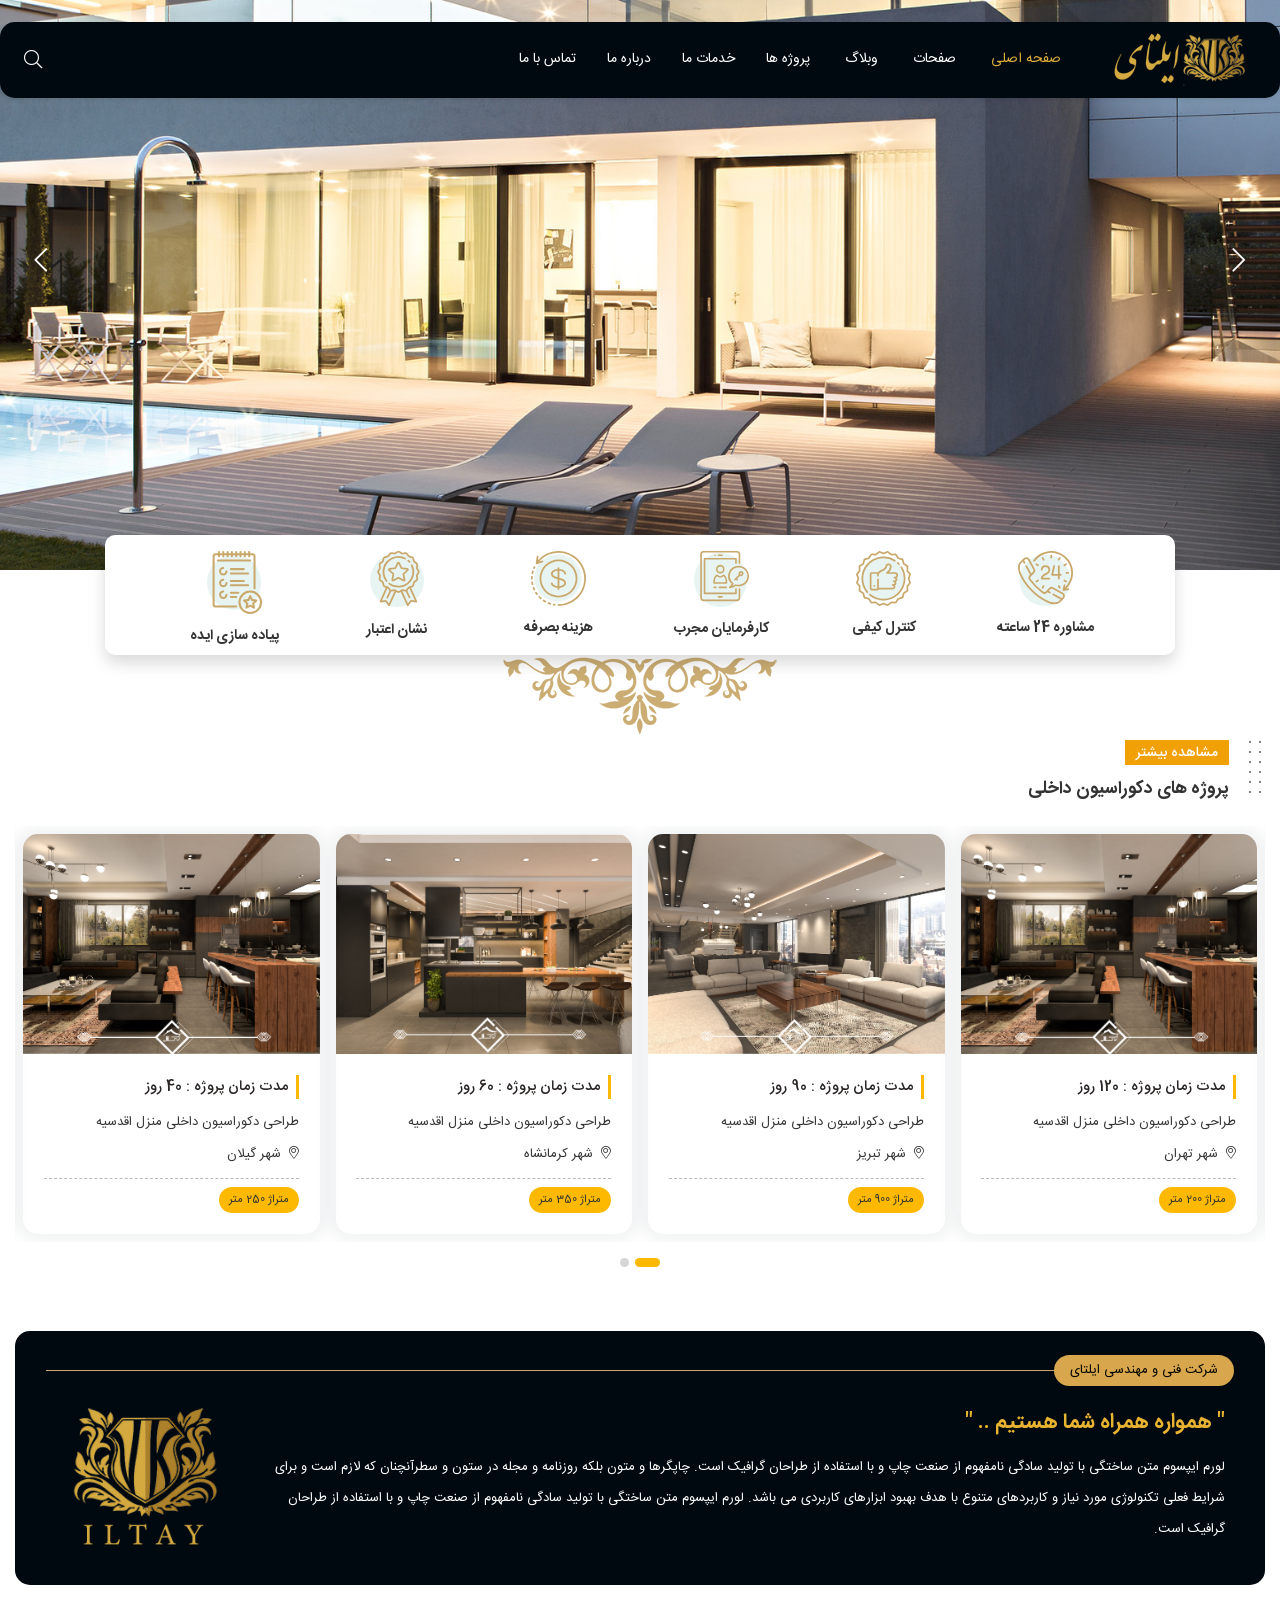
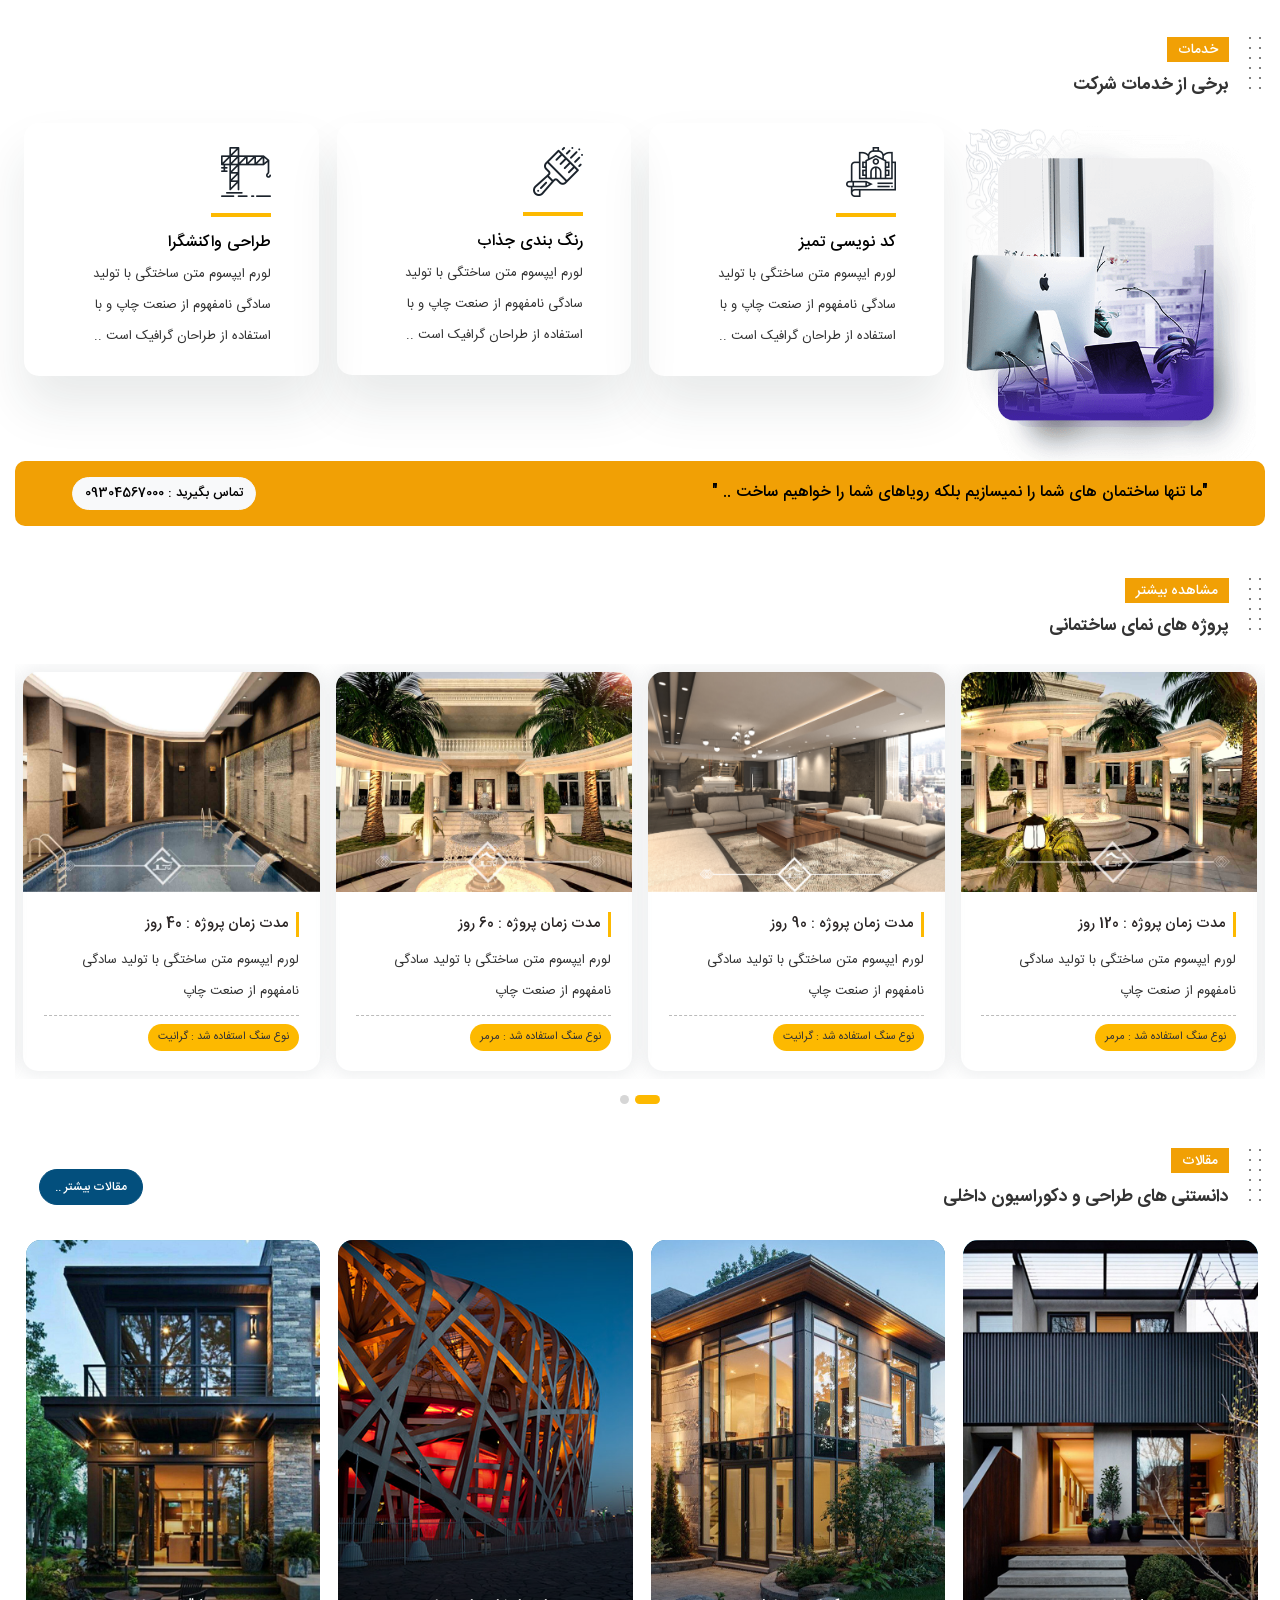
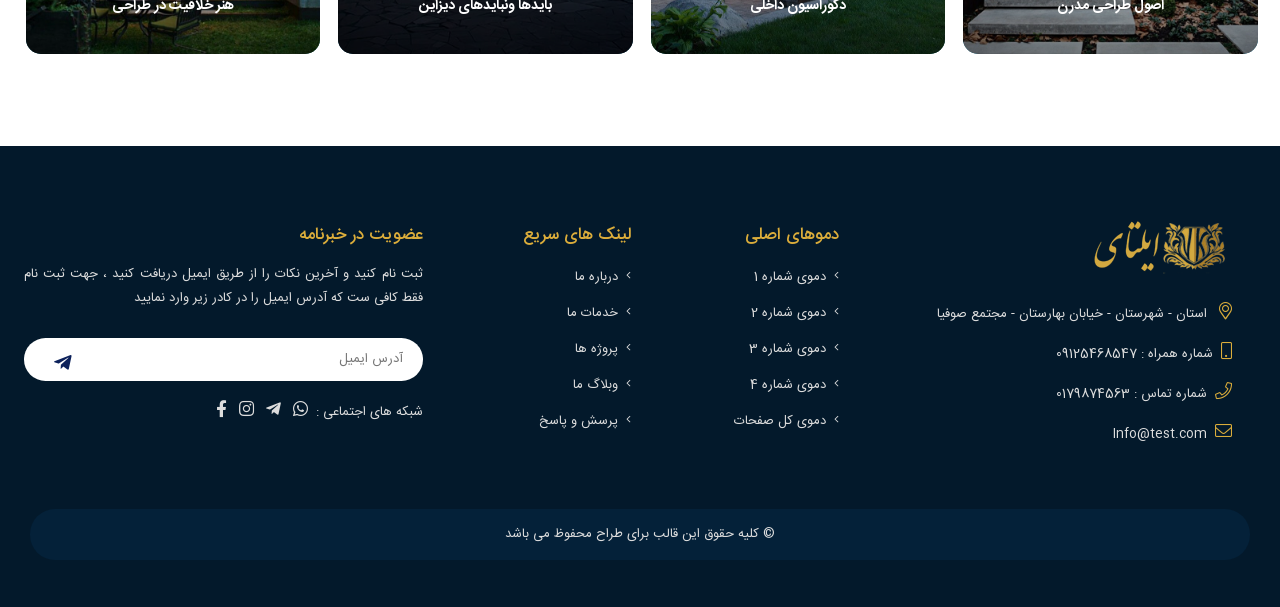
==== commit bf9a1c07: "chore(theme): finalize Elezone branding and replace defaults with Lorem Ipsum - Remove legacy arsham" ====
--- a/Sample-HTML/index.html
+++ b/Sample-HTML/index.html
@@ -448,7 +448,7 @@
                     <h5 class="IRANSans_Medium">"ما تنها ساختمان های شما را نمیسازیم بلکه رویاهای شما را خواهیم ساخت .. "</h5>
                 </div>
                 <div class="col-lg-3 text-dark text-lg-left text-center mt-lg-0 mt-3">
-                    <a class="btn btn-light radius20 text-dark IRANSans_Medium">تماس بگیرید : 09304567896</a>
+                    <a class="btn btn-light radius20 text-dark IRANSans_Medium">تماس بگیرید : 09304567000</a>
                 </div>
             </div>
         </div>
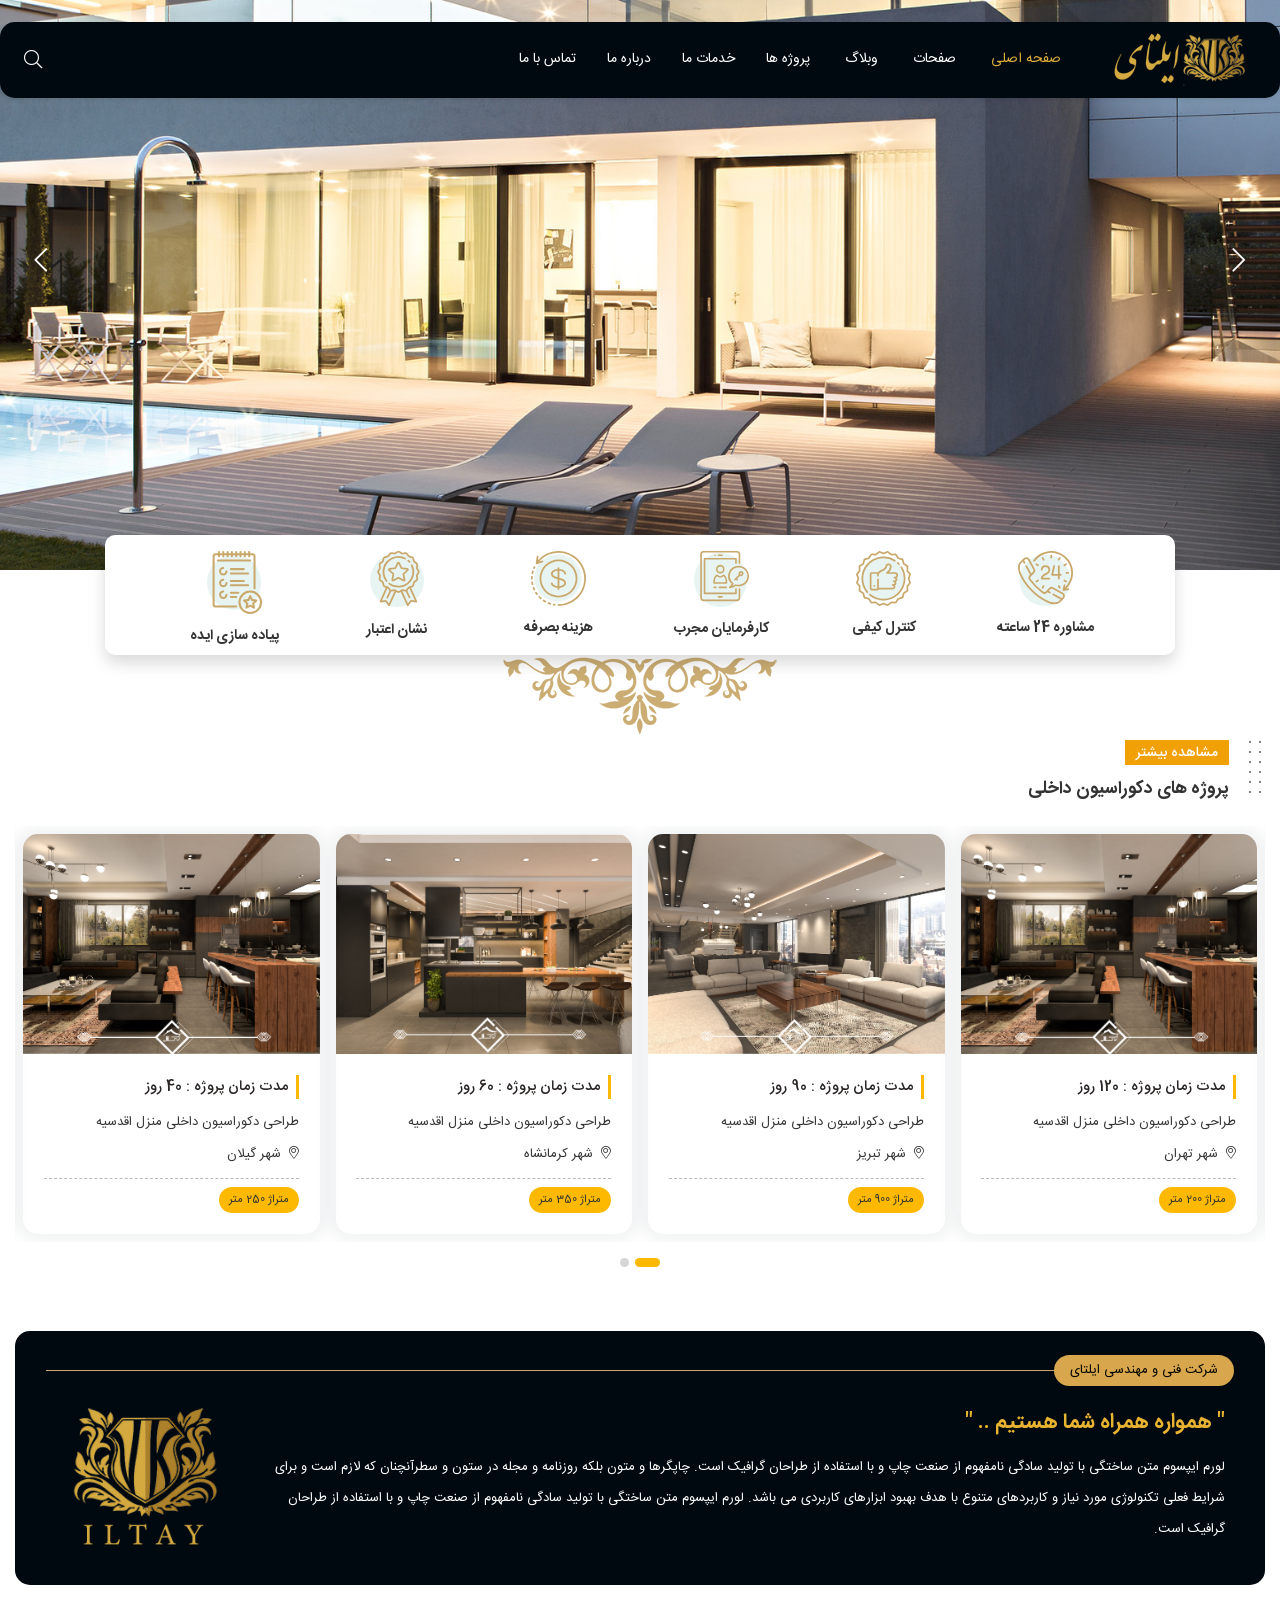
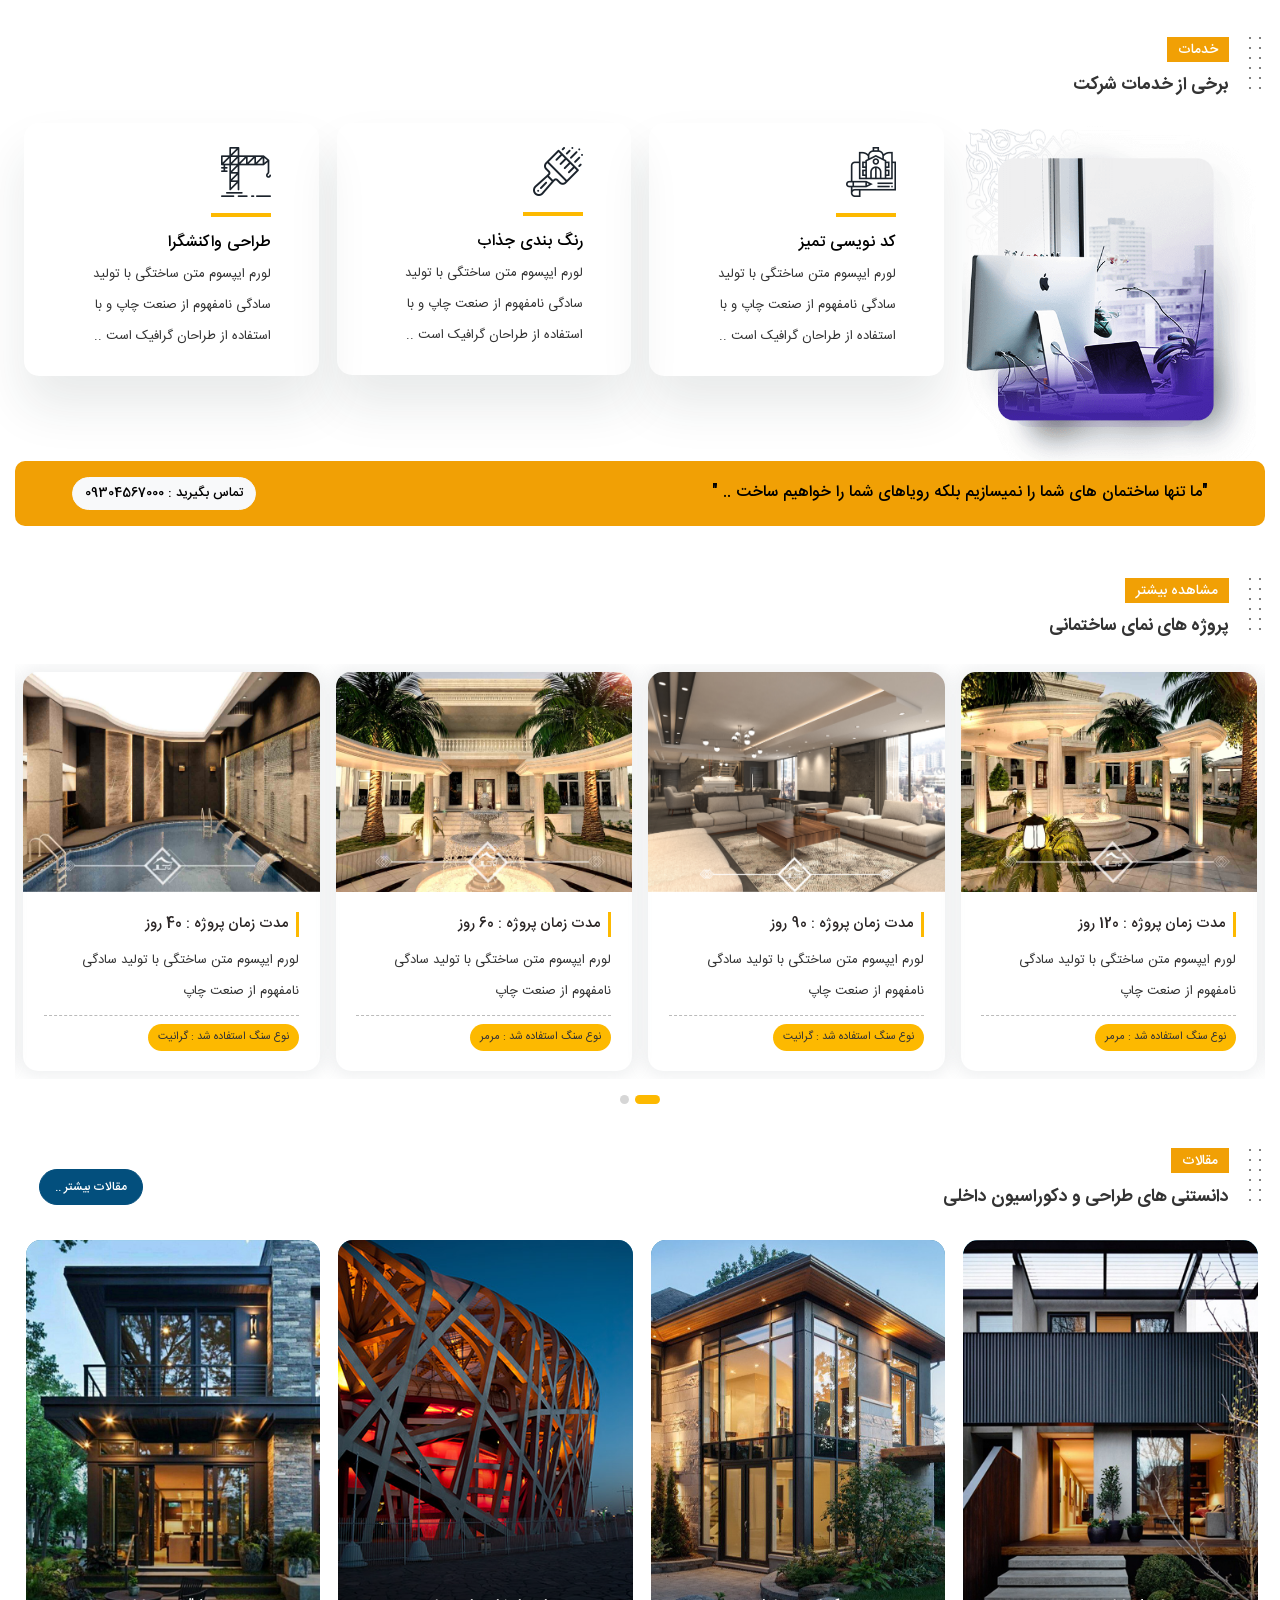
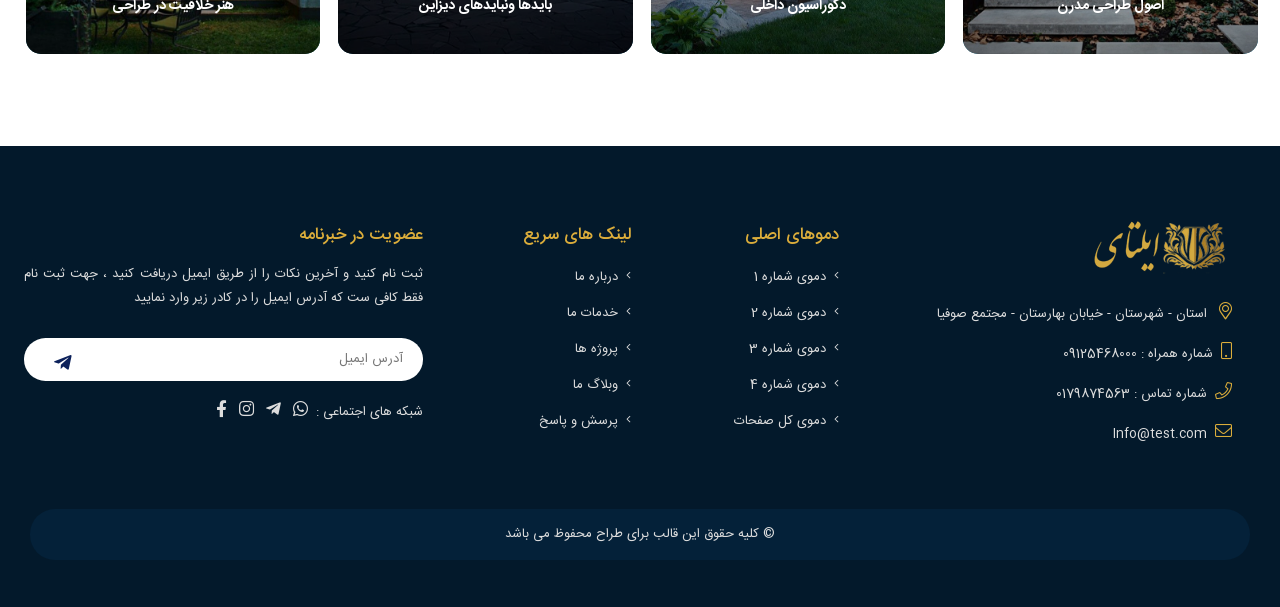
==== commit c040e8ca: "." ====
--- a/Sample-HTML/index.html
+++ b/Sample-HTML/index.html
@@ -617,7 +617,7 @@
                             <img src="Img/Logo.png" class="img-fluid mb-4" />
 
                             <p class="mb-3"><i class="fal fa-map-marker-alt ml-2"></i> استان - شهرستان - خیابان بهارستان - مجتمع صوفیا </p>
-                            <p class="mb-3"><i class="fal fa-mobile ml-2"></i>شماره همراه : 09125468547</p>
+                            <p class="mb-3"><i class="fal fa-mobile ml-2"></i>شماره همراه : 09125468000</p>
                             <p class="mb-3"><i class="fal fa-phone ml-2"></i>شماره تماس : 0179874563</p>
                             <p class="mb-3"><i class="fal fa-envelope ml-2"></i>Info@test.com</p>
                         </div>
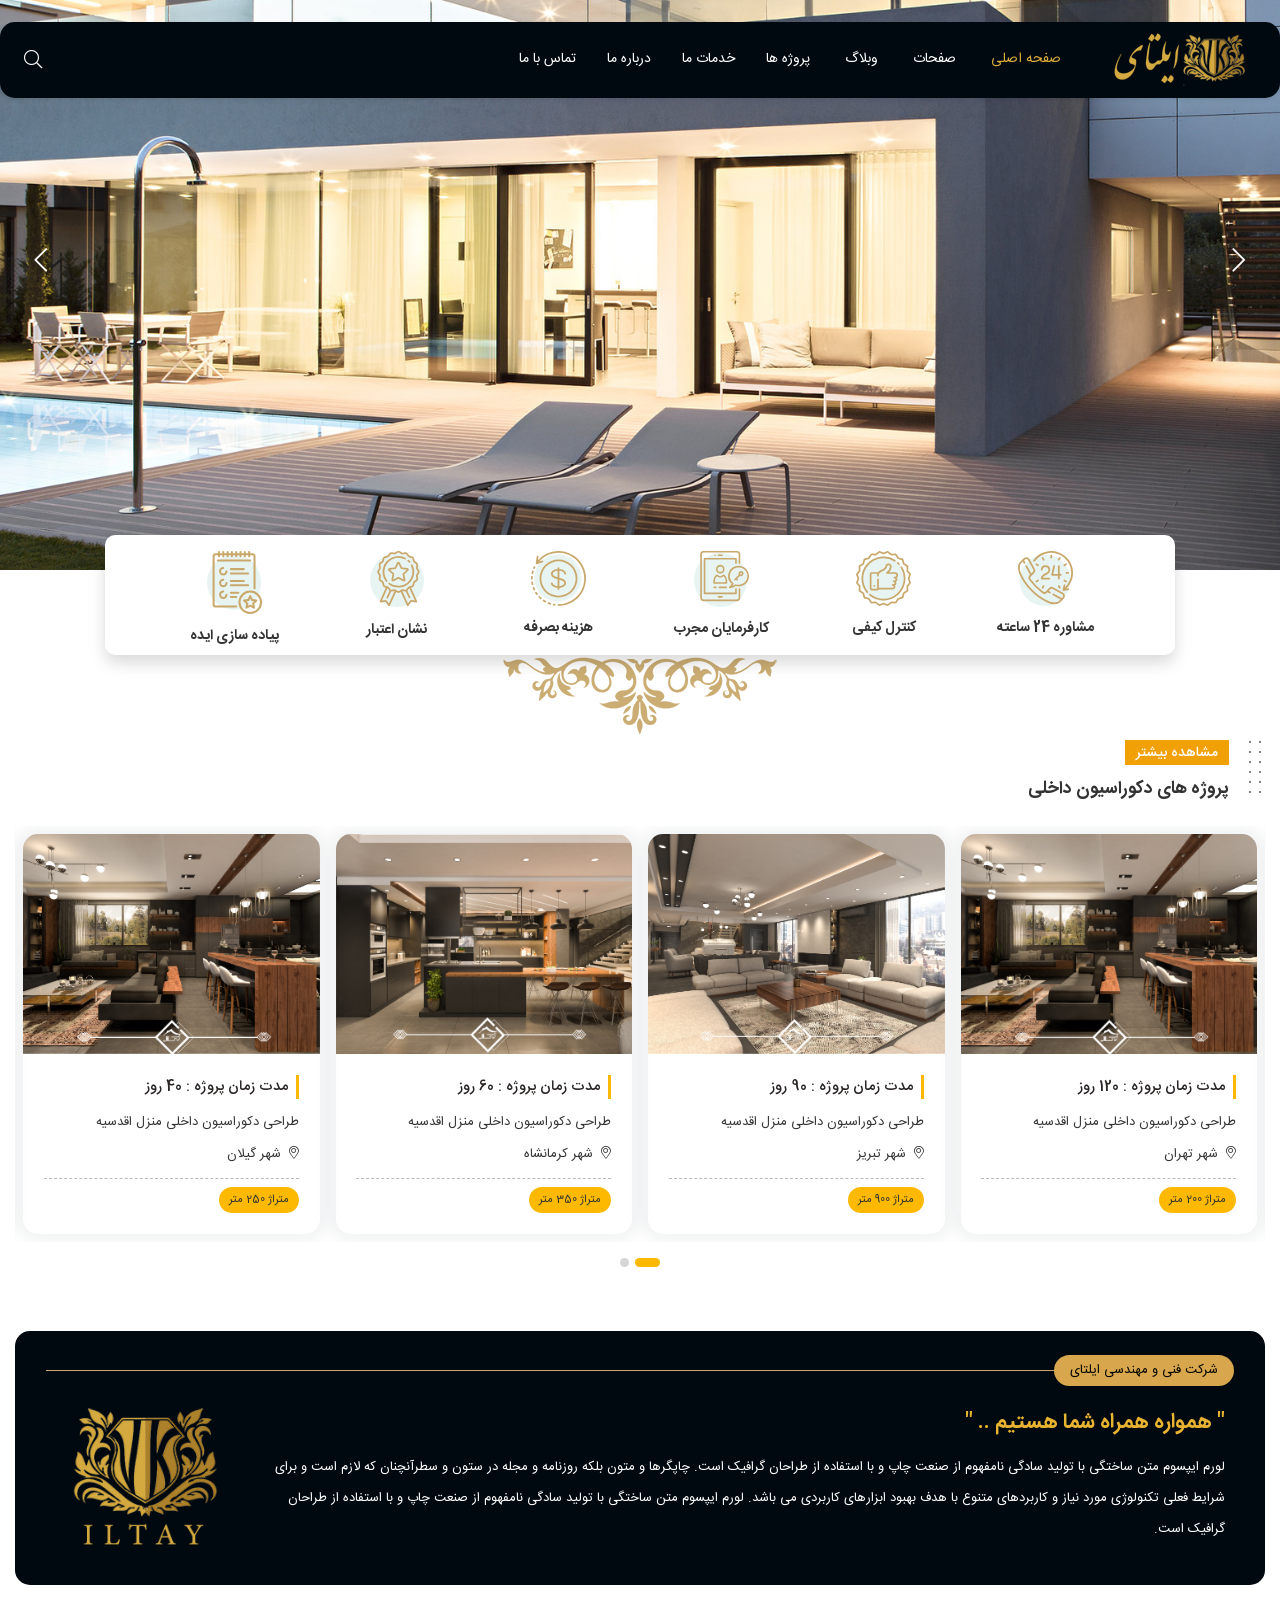
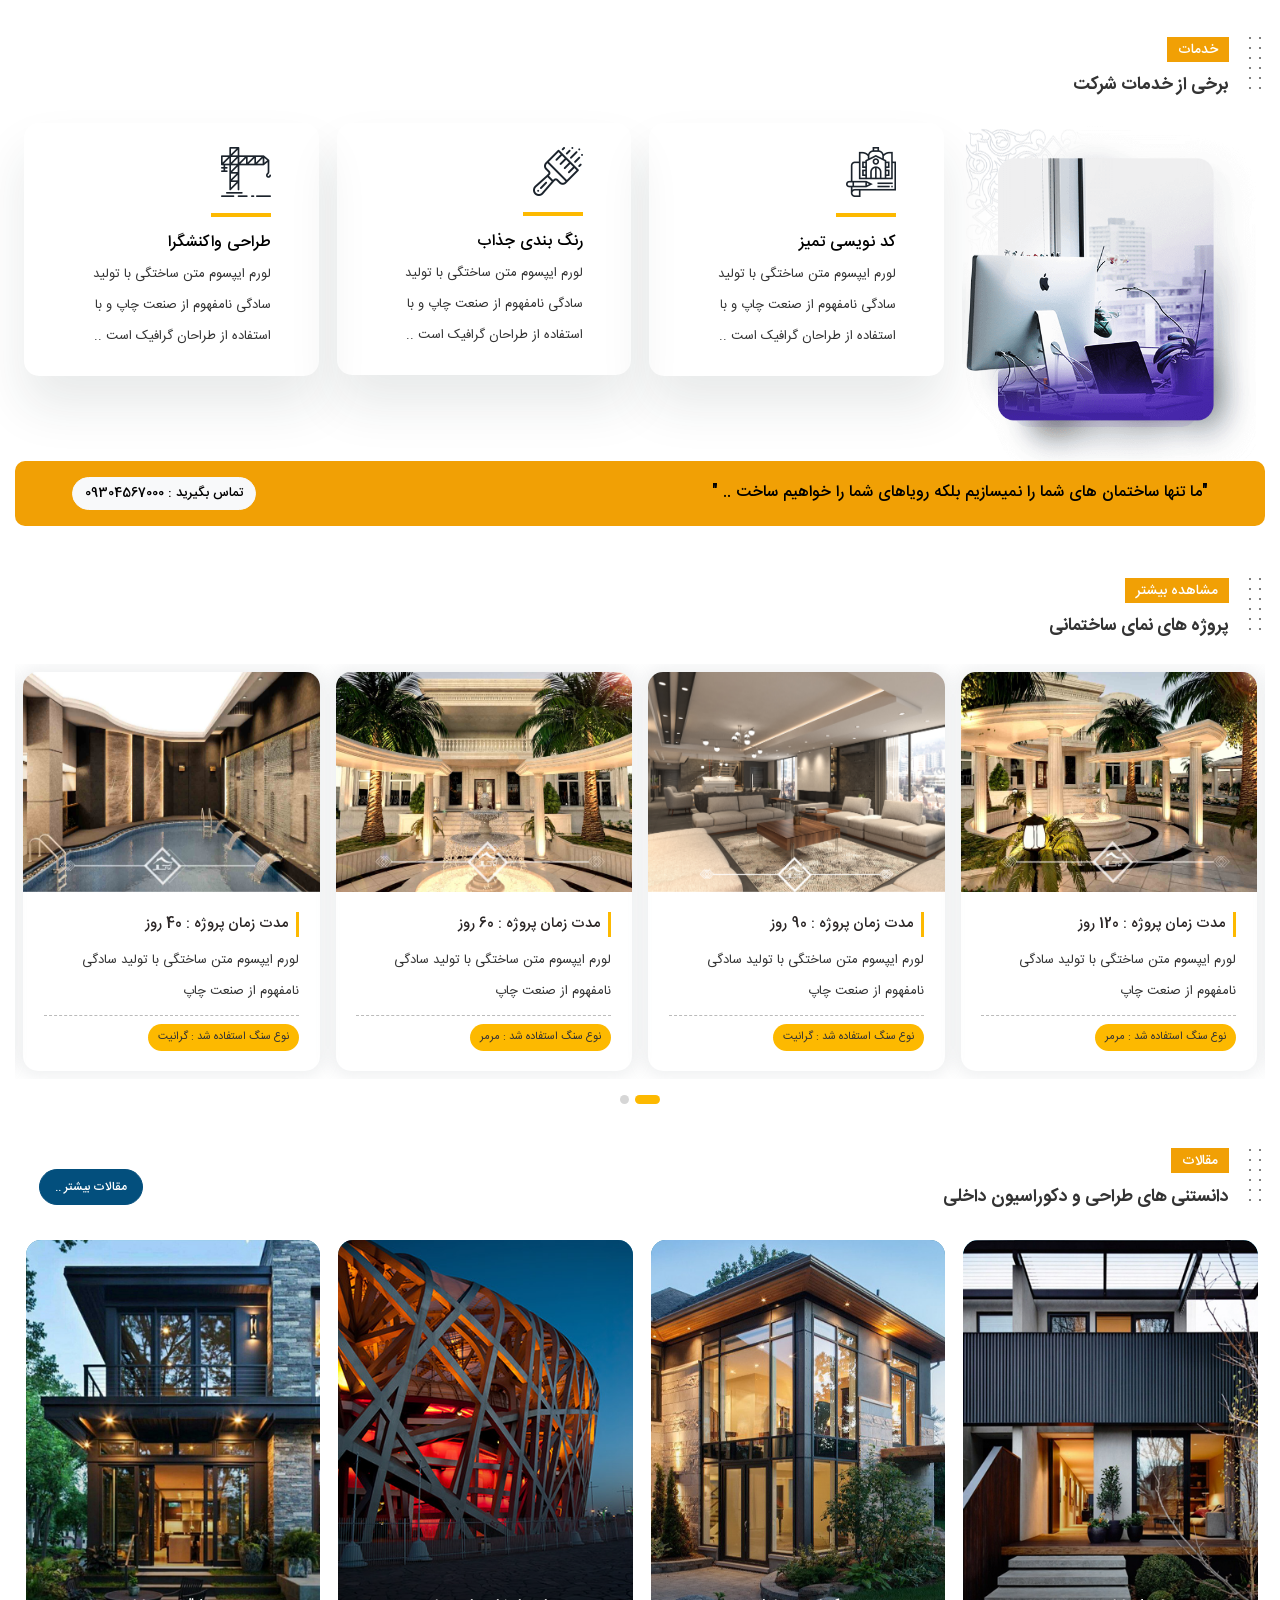
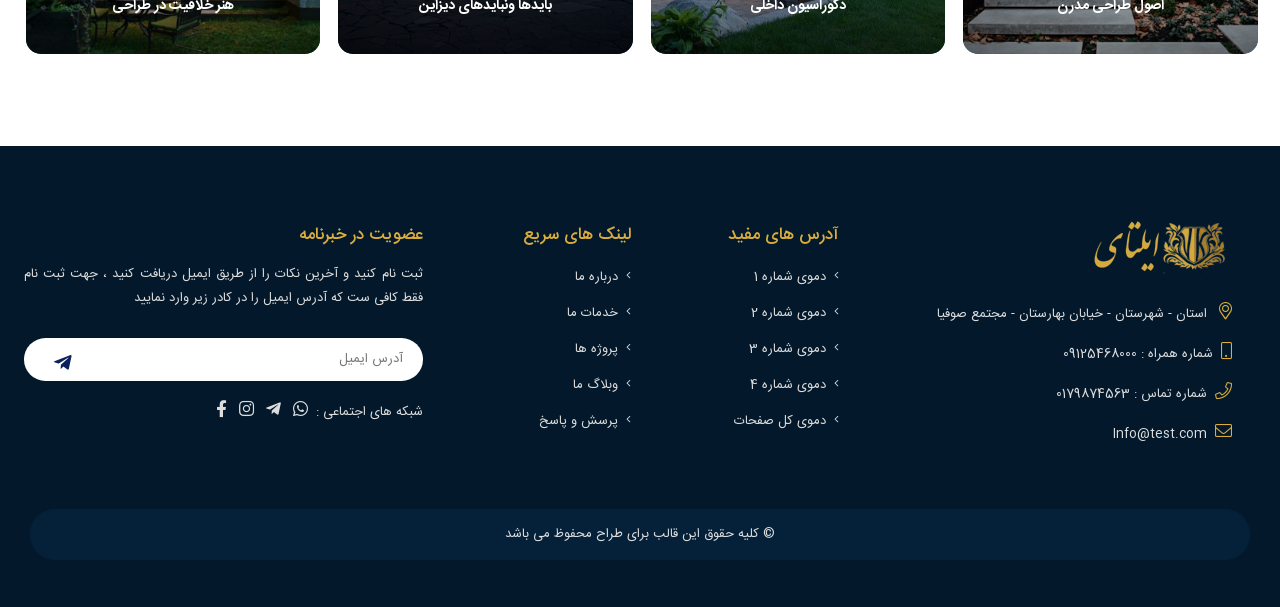
==== commit c2ad2238: "menu footer" ====
--- a/Sample-HTML/index.html
+++ b/Sample-HTML/index.html
@@ -28,7 +28,7 @@
                     <ul class="mobile-menu">
 
                         <li>
-                            <a href="#">دموهای اصلی<i class="explain-menu fal fa-angle-left"></i></a>
+                            <a href="#">آدرس های مفید<i class="explain-menu fal fa-angle-left"></i></a>
                             <ul class="sub-menu">
                                 <li><a href="Index_demo1.html">دموی اصلی 1</a></li>
                                 <li><a href="Index_demo2.html">دموی اصلی 2</a></li>
@@ -623,7 +623,7 @@
                         </div>
                     </div>
                     <div class="col-xl-2 col-md-6 mb-3">
-                        <h3>دموهای اصلی</h3>
+                        <h3>آدرس های مفید</h3>
                         <ul>
 
                             <li>
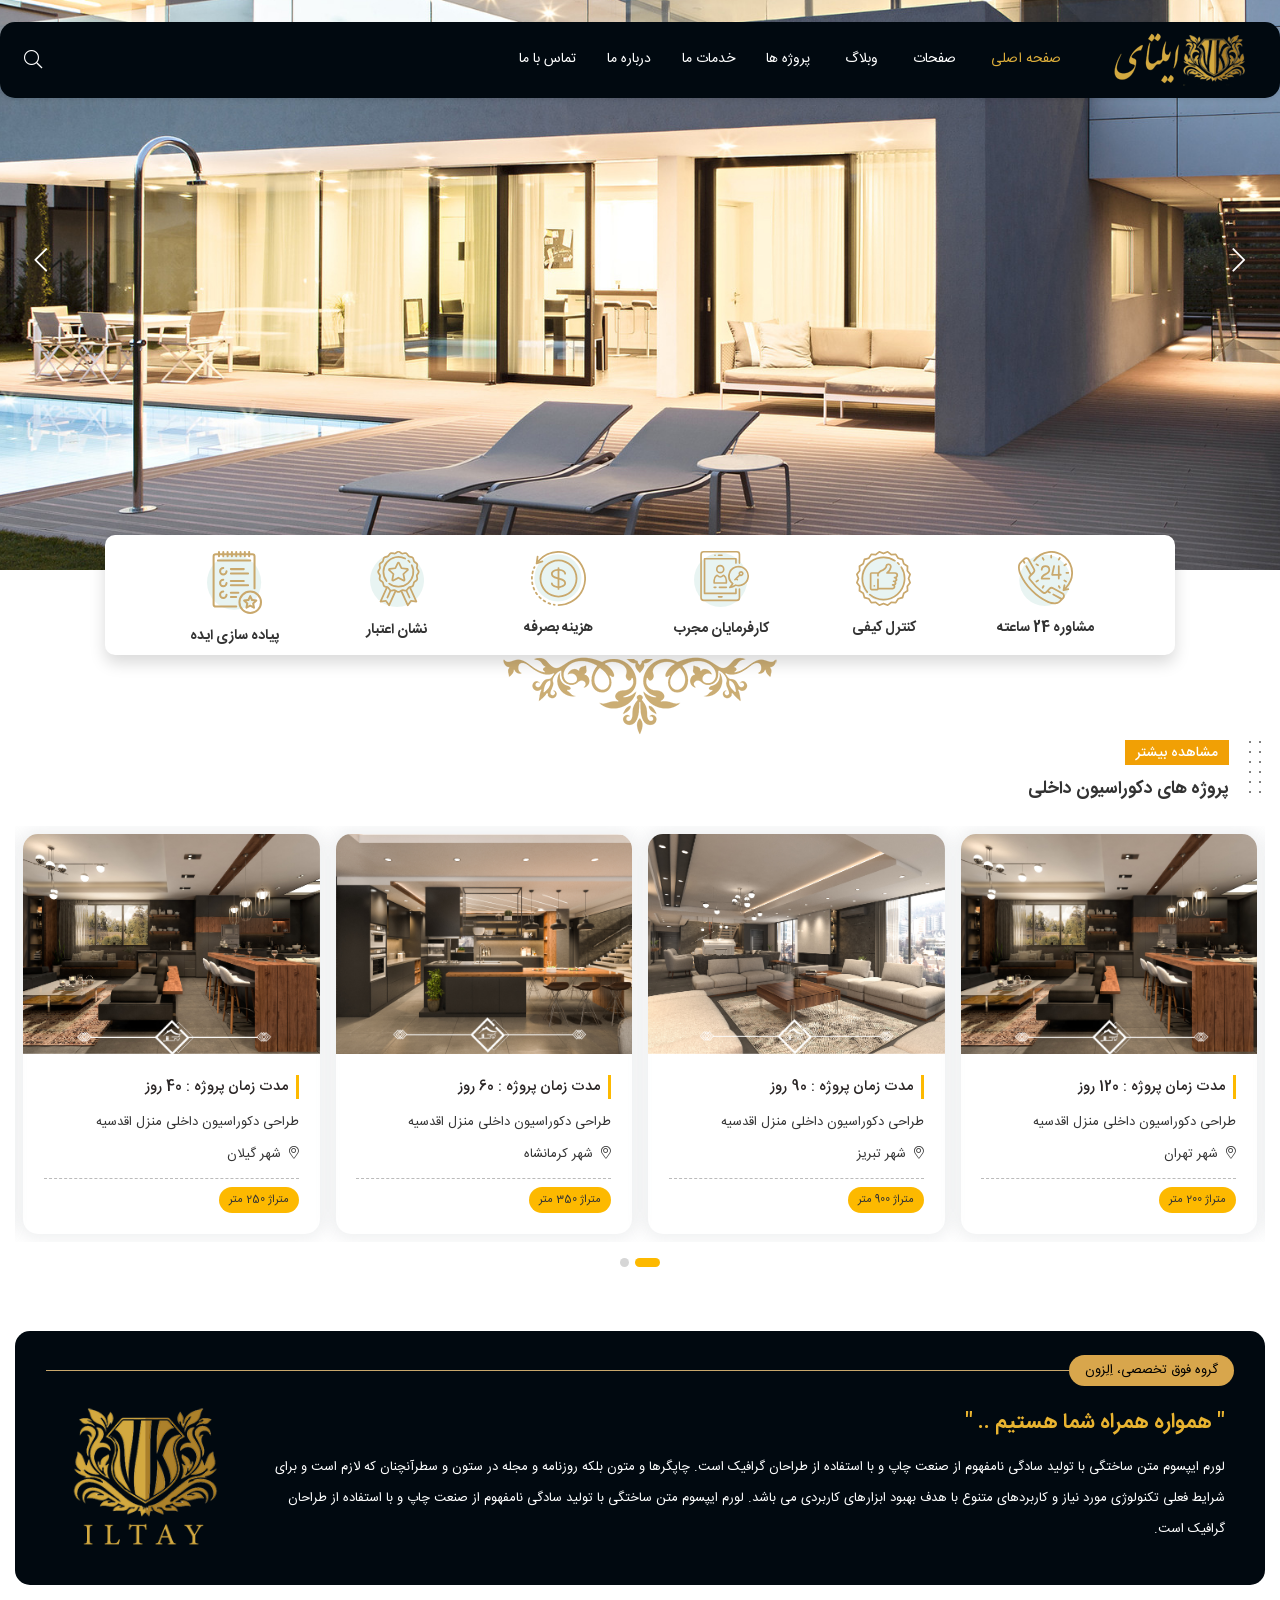
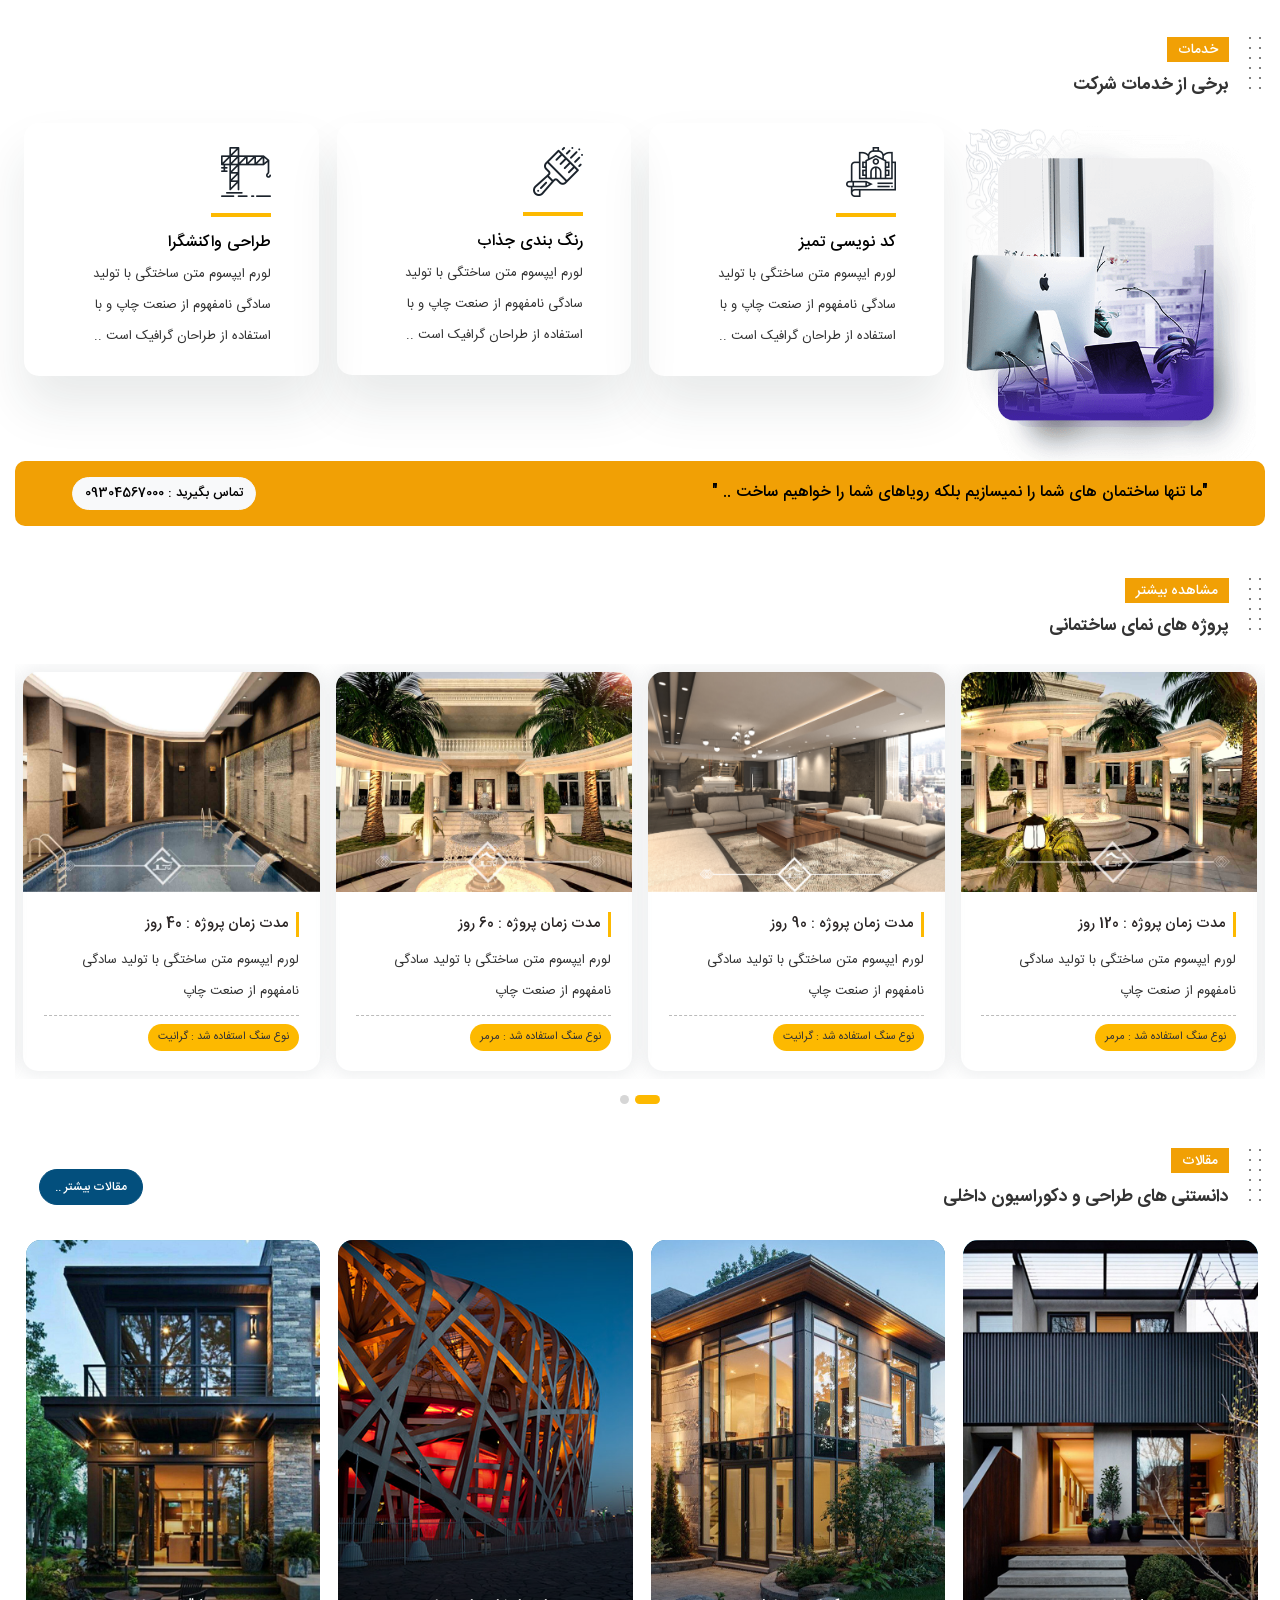
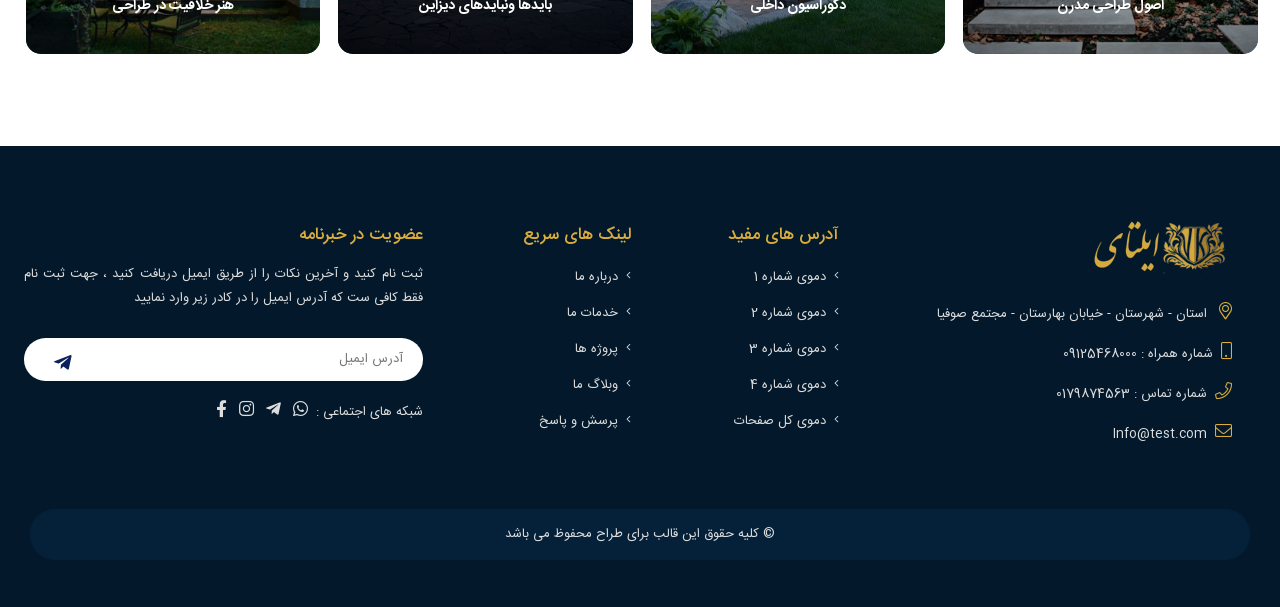
==== commit efeca3d1: "." ====
--- a/Sample-HTML/index.html
+++ b/Sample-HTML/index.html
@@ -372,7 +372,7 @@
             <section class="container bg-cudark text-white radius15 text-lg-right text-center my-5">
                 <div class="row py-4 px-3 ">
                     <div class="mb-3 d-flex align-items-center w-100">
-                        <div class="gold radius25 px-3">شرکت فنی و مهندسی ایلتای </div>
+                        <div class="gold radius25 px-3">گروه فوق تخصصی، اِلِزون </div>
                         <div class="border-top flex-grow-1 ms-2 border-gold"></div>
                     </div>
                     <div class="col-lg-10  order-lg-0 order-1">
